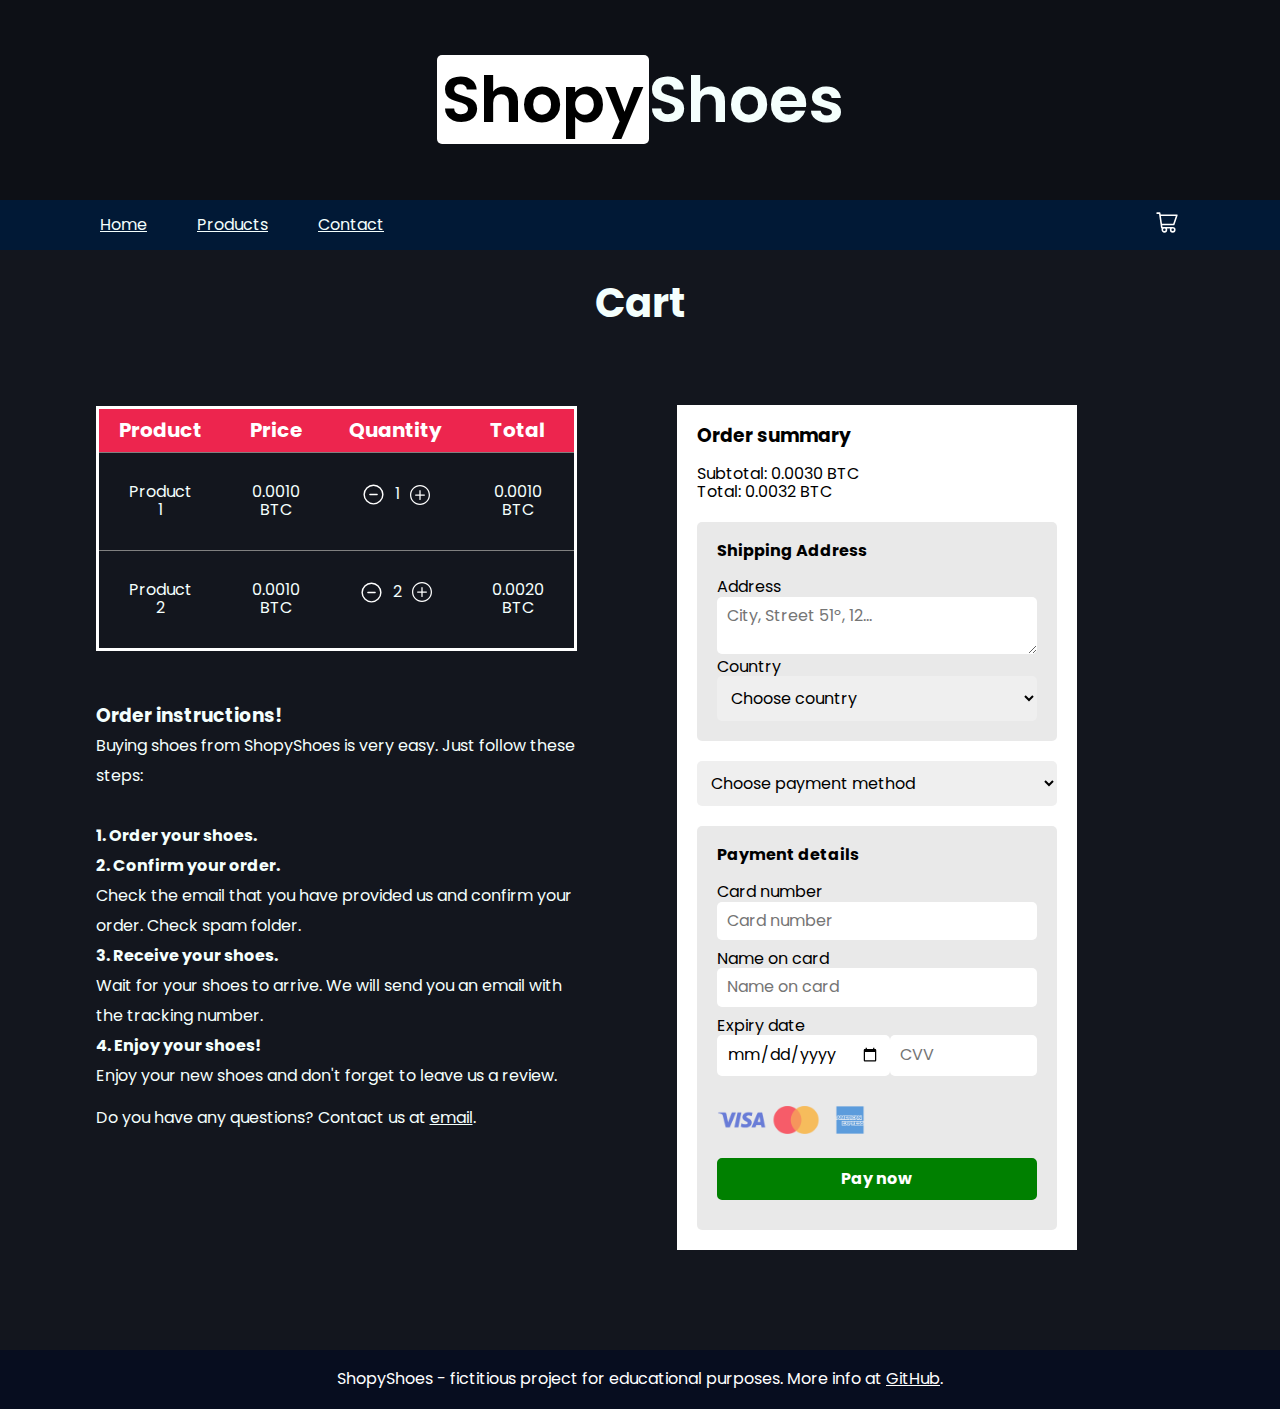
==== cart.html @ 9317fee9 "cart" ====
<!DOCTYPE html>
<html lang="en">

<head>
    <meta charset="UTF-8">
    <meta http-equiv="X-UA-Compatible" content="IE=edge">
    <meta name="viewport" content="width=device-width, initial-scale=1.0">
    <title>Cart | ShopyShoes</title>

    <link rel="preconnect" href="https://fonts.googleapis.com">
    <link rel="preconnect" href="https://fonts.gstatic.com" crossorigin>
    <link
        href="https://fonts.googleapis.com/css2?family=Poppins:ital,wght@0,100;0,200;0,300;0,400;0,500;0,600;0,700;0,800;0,900;1,100;1,200;1,300;1,400;1,500;1,600;1,700;1,800;1,900&display=swap"
        rel="stylesheet">

    <link rel="stylesheet" href="styles/style.css">
    <link rel="stylesheet" href="styles/normalize.css">
</head>

    <body>
        <header>
            <a id="title-header" href="index.html">
                <span id="logo-shopy">Shopy</span>Shoes
            </a>
        </header>

        <ul id="navbar">
            <li><a href="index.html">Home</a></li>
            <li><a href="#">Products</a></li>
            <li><a href="http://github.com/adriib38" target="_blank">Contact</a></li>
            <li class="right"><a href="#"><img src="svg\cart.svg" alt=""></a></li>
        </ul>

        <main>
            <h2 id="title-cart">Cart</h2>
            <div id="cart">
                <!-- In left-->
                <div>
                    <table id="table-cart-items">
                        <tr>
                            <th>Product</th>
                            <th>Price</th>
                            <th>Quantity</th>
                            <th>Total</th>
                        </tr>
                        <tr>
                            <td>Product 1</td>
                            <td>0.0010 BTC</td>
                            <td class="table-cart-items-quantity">
                                <img class="remove-circle" src="svg\remove-circle.svg" title="Remove element" width="23px">
                                1
                                <img class="add-circle" src="svg\plus-circle.svg" title="Add element" width="20px">
                            </td>
                            <td>0.0010 BTC</td>
                        </tr>
                        <tr>
                            <td>Product 2</td>
                            <td>0.0010 BTC</td>
                            <td class="table-cart-items-quantity">
                                <img class="remove-circle" src="svg\remove-circle.svg" title="Remove element" width="23px">
                                2
                                <img class="add-circle" src="svg\plus-circle.svg" title="Add element" width="20px">
                            </td>
                            <td>0.0020 BTC</td>
                        </tr>
                    </table>
                    <div id="order-instructions">
                        <h3>Order instructions!</h3>
                        <p>Buying shoes from ShopyShoes is very easy. Just follow these steps:</p>
                        <br>
                        <section>
                            <article>
                                <h4>1. Order your shoes. </h4>
                            </article>
                            <article>
                                <h4>2. Confirm your order.</h4>
                                <p>Check the email that you have provided us and confirm your order. Check spam folder.</p>
                            </article>
                            <article>
                                <h4>3. Receive your shoes.</h4>
                                <p>Wait for your shoes to arrive. We will send you an email with the tracking number.</p>
                            </article>
                            <article>
                                <h4>4. Enjoy your shoes!</h4>
                                <p>Enjoy your new shoes and don't forget to leave us a review.</p>
                            </article>
                        </section>
                    </div>
                    <br>
                    <p>Do you have any questions? Contact us at <a href="https://github.com/adriib38"
                            target="_blank">email</a>.</p>
                </div>

                <!-- In right -->
                <div id="order-summary">
                    <h3>Order summary</h3>
                    <br>
                    <p>Subtotal: 0.0030 BTC</p>
                    <p>Total: 0.0032 BTC</p>

                    <form>
                        <h4>Shipping Address</h4>
                        <br>
                        <label for="direction">Address</label>
                        <textarea type="text" placeholder="City, Street 51º, 12..." required></textarea>

                        <label for="country">Country</label>
                        <select>
                            <option value="none" selected disabled hidden>Choose country</option>
                            <option value="Spain">Spain</option>
                            <option value="France">France</option>
                            <option value="Portugal">Portugal</option>
                        </select>
                    </form>

                    <select id="select-payment-method">
                        <option value="none" selected disabled hidden>Choose payment method</option>
                        <option value="cc">Credit card</option>
                        <option value="BTC">BTC</option>
                    </select>
                    <form>
                        <h4>Payment details</h4>
                        <br>
                        <label for="card-number">Card number</label>
                        <input type="text" placeholder="Card number" required>

                        <label for="card-name">Name on card</label>
                        <input type="text" placeholder="Name on card" required>

                        <label for="card-expiry">Expiry date</label>

                        <div style="display: flex;">
                            <input type="date" placeholder="Expiry date" required>
                            <input type="password" placeholder="CVV" required>
                        </div>

                        <div id="payments-methods-imgs">
                            <img src="img\logo-visa.png" alt="Visa" title="Visa" width="50px">
                            <img src="img\logo-mastercard.png" alt="Mastercard" title="Mastercard" width="50px">
                            <img src="img\logo-american-express.png" alt="Visa" title="American Express" width="50px">
                        </div>
                        <input type="submit" value="Pay now">
                    </form>
                </div>
            </div>
        </main>

        <footer>
            ShopyShoes - fictitious project for educational purposes. More info at <a href="https://github.com/adriib38"
                target="_blank">GitHub</a>.
        </footer>

    </body>
</html>
---- styles/style.css ----
:root {
    --main-bg-color: #13161E;
    --white: #F4FFFD;
    --black: #20252C;
    --yellow: #F9DC5C;
    --green: #39FF14;
}

* {
    margin: 0;
    padding: 0;
    box-sizing: border-box;
}

html { scroll-behavior: smooth; }

body {
    background: var(--main-bg-color);
    color: var(--white);
    font-family: 'Poppins';
}

#title-header {
    font-size: 4rem!important;
    font-weight: 600;
    text-decoration: none;
    cursor: pointer;
}

#logo-shopy {
    background: white;
    color: black;
    border-radius: 5px;
    padding: 0px 5px;
}

select {
    width: 100%;
    padding: 10px;
    margin-bottom: 10px;
    border: none;
    border-radius: 5px;
}

#navbar {
    padding: 0 100px;
    width: 100%;
    height: 50px;
    display: flex;
    gap: 50px;
    align-items: center;    
    justify-content: center;
    background: #011936;
    color: #0D1016;
}

#navbar .right {
    margin-left: auto;
}

li {
    list-style: none;
    color: var(--main-bg-color);
}

#navbar a {
    color: var(--white);
}

header {
    background: #0D1016;
    width: 100%;
    height: 200px;

    display: flex;
    align-items: center;
    justify-content: center;

    color: var(--white);
}

main {
    margin-top: 20px;
    margin-left: 100px;
    margin-right: 100px;
}

#main-banner {
    width: 100%;
    height: 300px;
    background: #0D1016;
    display: flex;
    flex-direction: column;
    align-items: center;
    justify-content: center;
    gap: 20px;
}

#main-banner p {
    font-family: serif;
    font-size: 60px;
    font-weight: 800;
}

#new-product-banner {
    border: 1px solid #a5a6a8;
    width: 100%;
    height: 300px;
    padding: 100px;
    background-color: #000000;
    background-image: url("data:image/svg+xml,%3Csvg xmlns='http://www.w3.org/2000/svg' width='600' height='600' viewBox='0 0 600 600'%3E%3Cpath fill='%23959595' fill-opacity='0.4' d='M600 325.1v-1.17c-6.5 3.83-13.06 7.64-14.68 8.64-10.6 6.56-18.57 12.56-24.68 19.09-5.58 5.95-12.44 10.06-22.42 14.15-1.45.6-2.96 1.2-4.83 1.9l-4.75 1.82c-9.78 3.75-14.8 6.27-18.98 10.1-4.23 3.88-9.65 6.6-16.77 8.84-1.95.6-3.99 1.17-6.47 1.8l-6.14 1.53c-5.29 1.35-8.3 2.37-10.54 3.78-3.08 1.92-6.63 3.26-12.74 5.03a384.1 384.1 0 0 1-4.82 1.36c-2.04.58-3.6 1.04-5.17 1.52a110.03 110.03 0 0 0-11.2 4.05c-2.7 1.15-5.5 3.93-8.78 8.4a157.68 157.68 0 0 0-6.15 9.2c-5.75 9.07-7.58 11.74-10.24 14.51a50.97 50.97 0 0 1-4.6 4.22c-2.33 1.9-10.39 7.54-11.81 8.74a14.68 14.68 0 0 0-3.67 4.15c-1.24 2.3-1.9 4.57-2.78 8.87-2.17 10.61-3.52 14.81-8.2 22.1-4.07 6.33-6.8 9.88-9.83 12.99-.47.48-.95.96-1.5 1.48l-3.75 3.56c-1.67 1.6-3.18 3.12-4.86 4.9a42.44 42.44 0 0 0-9.89 16.94c-2.5 8.13-2.72 15.47-1.76 27.22.47 5.82.51 6.36.51 8.18 0 10.51.12 17.53.63 25.78.24 4.05.56 7.8.97 11.22h.9c-1.13-9.58-1.5-21.83-1.5-37 0-1.86-.04-2.4-.52-8.26-.94-11.63-.72-18.87 1.73-26.85a41.44 41.44 0 0 1 9.65-16.55c1.67-1.76 3.18-3.27 4.83-4.85.63-.6 3.13-2.96 3.75-3.57a71.6 71.6 0 0 0 1.52-1.5c3.09-3.16 5.86-6.76 9.96-13.15 4.77-7.42 6.15-11.71 8.34-22.44.86-4.21 1.5-6.4 2.68-8.6.68-1.25 1.79-2.48 3.43-3.86 1.38-1.15 9.43-6.8 11.8-8.72 1.71-1.4 3.26-2.81 4.7-4.3 2.72-2.85 4.56-5.54 10.36-14.67a156.9 156.9 0 0 1 6.1-9.15c3.2-4.33 5.9-7.01 8.37-8.07 3.5-1.5 7.06-2.77 11.1-4.02a233.84 233.84 0 0 1 7.6-2.2l2.38-.67c6.19-1.79 9.81-3.16 12.98-5.15 2.14-1.33 5.08-2.33 10.27-3.65l6.14-1.53c2.5-.63 4.55-1.2 6.52-1.82 7.24-2.27 12.79-5.06 17.15-9.05 4.05-3.72 9-6.2 18.66-9.9l4.75-1.82c1.87-.72 3.39-1.31 4.85-1.91 10.1-4.15 17.07-8.32 22.76-14.4 6.05-6.45 13.95-12.4 24.49-18.92 1.56-.96 7.82-4.6 14.15-8.33v-64.58c-4 8.15-8.52 14.85-12.7 17.9-2.51 1.82-5.38 4.02-9.04 6.92a1063.87 1063.87 0 0 0-6.23 4.98l-1.27 1.02a2309.25 2309.25 0 0 1-4.87 3.9c-7.55 6-12.9 10.05-17.61 13.19-3.1 2.06-3.86 2.78-8.06 7.13-5.84 6.07-11.72 8.62-29.15 10.95-11.3 1.5-20.04 4.91-30.75 11.07-1.65.94-7.27 4.27-6.97 4.1-2.7 1.58-4.69 2.69-6.64 3.66-5.63 2.8-10.47 4.17-15.71 4.17-17.13 0-41.44 11.51-51.63 22.83-12.05 13.4-31.42 27.7-45.25 31.16-7.4 1.85-11.85 7.05-14.04 14.69-1.26 4.4-1.58 8.28-1.58 13.82 0 .82.01.98.24 3.63.45 5.18.35 8.72-.77 13.26-1.53 6.2-4.89 12.6-10.59 19.43-13.87 16.65-22.88 46.58-22.88 71.68 0 2.39.02 4.26.06 8.75.12 10.8.1 15.8-.22 21.95-.56 11.18-2.09 20.73-5 29.3h-1.05c2.94-8.56 4.49-18.12 5.05-29.35.31-6.13.34-11.1.22-21.9-.04-4.48-.06-6.36-.06-8.75 0-25.32 9.07-55.47 23.12-72.32 5.6-6.72 8.88-12.99 10.38-19.03 1.09-4.4 1.18-7.85.74-12.93-.23-2.7-.24-2.86-.24-3.72 0-5.62.32-9.57 1.62-14.1 2.28-7.95 6.97-13.44 14.76-15.39 13.6-3.4 32.82-17.59 44.75-30.84C409 360.14 433.58 348.5 451 348.5c5.07 0 9.77-1.33 15.26-4.07 1.93-.96 3.9-2.05 6.58-3.62-.3.18 5.33-3.16 6.98-4.11 10.82-6.21 19.66-9.67 31.11-11.2 17.23-2.3 22.9-4.75 28.57-10.64 4.25-4.41 5.04-5.16 8.22-7.28 4.68-3.11 10.01-7.14 17.55-13.14a1113.33 1113.33 0 0 0 4.86-3.89l1.28-1.02a4668.54 4668.54 0 0 1 6.23-4.98c3.67-2.9 6.55-5.12 9.07-6.95 4.37-3.19 9.16-10.56 13.29-19.4v66.9zm0-116.23c-.62.01-1.27.06-1.95.13-6.13.63-13.83 3.45-21.83 7.45-3.64 1.82-8.46 2.67-14.17 2.71-4.7.04-9.72-.47-14.73-1.33-1.7-.3-3.26-.61-4.67-.93a31.55 31.55 0 0 0-3.55-.57 273.4 273.4 0 0 0-16.66-.88c-10.42-.16-17.2.74-17.97 2.73-.38.97.6 2.55 3.03 4.87 1.01.97 2.22 2.03 4.04 3.55a1746.07 1746.07 0 0 0 4.79 4.02c1.39 1.2 3.1 1.92 5.5 2.5.7.16.86.2 2.64.54 3.53.7 5.03 1.25 6.15 2.63 1.41 1.76 1.4 4.54-.15 8.88-2.44 6.83-5.72 10.05-10.19 10.33-3.63.23-7.6-1.29-14.52-5.06-4.53-2.47-6.82-7.3-8.32-15.26-.17-.87-.32-1.78-.5-2.86l-.43-2.76c-1.05-6.58-1.9-9.2-3.73-10.11-.81-.4-1.59-.74-2.36-1-2.27-.77-4.6-1.02-8.1-.92-2.29.07-14.7 1-13.77.93-20.55 1.37-28.8 5.05-37.09 14.99a133.07 133.07 0 0 0-4.25 5.44l-2.3 3.09-2.51 3.32c-4.1 5.36-7.06 8.48-10.39 11.12-.65.52-1.33 1.04-2.13 1.62l-4.11 2.94a106.8 106.8 0 0 0-5.16 3.99c-4.55 3.74-9.74 8.6-16.25 15.38-8.25 8.58-11.78 13.54-11.7 15.95.07 1.65 1.64 2.11 6.79 2.38 1.61.09 2.15.12 2.98.2 2.95.24 5.09.73 6.81 1.68 7.48 4.15 11.63 7.26 13.95 11.58 3.3 6.15.8 12.88-8.89 20.26-8.28 6.3-11.1 10.37-11.31 14.96-.06 1.17 0 1.93.26 4.43.69 6.47.25 10.65-2.8 17.42a44.23 44.23 0 0 1-4.16 7.53c-2.82 3.97-5.47 5.74-10.6 7.69-.43.16-3.34 1.23-4.27 1.59-1.8.68-3.38 1.36-5.01 2.14-4.18 2-8.4 4.6-13.1 8.24-8.44 6.51-13.23 14.56-15.98 25.06-1.1 4.2-1.55 6.81-2.8 15.21-1.26 8.6-2.17 12.64-4.08 16.55-2.1 4.28-11.93 26.59-12.97 28.88a382.7 382.7 0 0 1-6.37 13.41c-4.07 8.11-7.61 14.07-10.73 17.81-5.38 6.46-8.98 14.37-13.77 28.42a810.14 810.14 0 0 0-1.89 5.6c-1.8 5.35-2.96 8.6-4.26 11.85-6.13 15.32-25.43 26.31-46.46 26.31-11.2 0-20.58-2.74-31.02-8.55-5.6-3.13-4.55-2.42-22.26-14.54-14.33-9.8-17.7-10.73-20.47-6.9-.37.5-1.81 2.74-1.83 2.77a52.24 52.24 0 0 1-4.94 5.9c-.73.79-5.52 5.87-6.97 7.45-2.38 2.6-4.3 4.81-5.98 6.93a45.6 45.6 0 0 0-5.08 7.66c-1.29 2.57-1.9 5.25-2.66 10.6a997.6 997.6 0 0 1-.46 3.18h-1l.47-3.32c.77-5.45 1.4-8.2 2.75-10.9a46.54 46.54 0 0 1 5.2-7.84c1.7-2.14 3.63-4.38 6.03-6.98 1.45-1.59 6.24-6.68 6.96-7.46a51.58 51.58 0 0 0 4.84-5.78s1.47-2.26 1.86-2.8c3.25-4.5 7.08-3.44 21.84 6.67 17.67 12.08 16.62 11.38 22.19 14.48 10.3 5.73 19.5 8.43 30.53 8.43 20.65 0 39.57-10.77 45.54-25.69a219.7 219.7 0 0 0 4.24-11.8 6752.32 6752.32 0 0 0 1.88-5.6c4.83-14.16 8.47-22.14 13.96-28.73 3.05-3.66 6.56-9.57 10.6-17.61 1.97-3.93 4.04-8.31 6.35-13.38 1.03-2.28 10.88-24.61 12.98-28.91 1.85-3.79 2.75-7.76 4-16.25 1.24-8.44 1.7-11.07 2.81-15.32 2.8-10.7 7.71-18.94 16.33-25.6a73.18 73.18 0 0 1 13.29-8.35c1.66-.8 3.27-1.48 5.08-2.18.94-.36 3.86-1.43 4.28-1.59 4.95-1.88 7.44-3.55 10.14-7.33 1.35-1.9 2.68-4.3 4.06-7.37 2.97-6.58 3.39-10.59 2.72-16.9a27.13 27.13 0 0 1-.27-4.58c.22-4.94 3.21-9.24 11.7-15.7 9.33-7.11 11.66-13.34 8.62-19-2.2-4.09-6.25-7.12-13.55-11.17-1.57-.88-3.6-1.33-6.42-1.57-.8-.07-1.34-.1-2.95-.19-5.77-.3-7.63-.85-7.72-3.34-.1-2.81 3.5-7.87 11.97-16.69 6.53-6.8 11.75-11.69 16.33-15.45 1.79-1.47 3.42-2.72 5.2-4.03l4.12-2.94c.79-.58 1.46-1.08 2.1-1.59 3.26-2.6 6.16-5.65 10.21-10.94a383.2 383.2 0 0 0 2.5-3.32l2.31-3.09c1.8-2.39 3.04-4 4.29-5.48 8.47-10.17 16.98-13.96 37.27-15.3-.44.02 12-.9 14.32-.98 3.62-.1 6.05.16 8.46.98.8.27 1.62.62 2.47 1.04 2.27 1.14 3.17 3.87 4.27 10.85l.44 2.76c.17 1.07.33 1.97.5 2.83 1.44 7.69 3.62 12.29 7.8 14.57 6.76 3.68 10.6 5.15 13.99 4.94 4-.25 6.99-3.17 9.3-9.67 1.45-4.04 1.46-6.49.32-7.92-.9-1.12-2.28-1.62-5.57-2.27a55.8 55.8 0 0 1-2.67-.55c-2.54-.6-4.39-1.4-5.93-2.71a252.63 252.63 0 0 0-4.78-4.01 84.35 84.35 0 0 1-4.08-3.6c-2.73-2.6-3.86-4.43-3.28-5.95 1.02-2.64 7.82-3.54 18.93-3.37a230.56 230.56 0 0 1 16.73.88c2.76.39 3.2.49 3.68.6 1.4.3 2.95.62 4.62.91a82.9 82.9 0 0 0 14.56 1.32c5.56-.04 10.24-.86 13.73-2.6 8.1-4.05 15.89-6.9 22.17-7.56.7-.07 1.4-.11 2.05-.13v1zm0-100.94v1.5c-8.62 16.05-17.27 29.55-23.65 35.92-3.19 3.2-7.62 4.9-13.54 5.56-4.45.48-8.28.4-19.18-.2-9.91-.55-15.32-.44-20.52.78a84.05 84.05 0 0 1-15 2.11l-2.25.14c-12.49.75-19.37 1.78-32.72 5.74-4.5 1.33-9.27 2.49-14.3 3.48a246.27 246.27 0 0 1-32.6 3.97c-7.56.45-13.21.57-20.24.57-5.4 0-11.9 1.61-18 5.18-8.3 4.87-15.06 12.87-19.53 24.5a68.57 68.57 0 0 1-4.56 9.8c-3.6 6.2-6.92 8.99-13.38 12.18l-4.03 1.96a64.48 64.48 0 0 0-15.16 10.25c-8.2 7.33-13.72 16.63-22.54 35.6l-2.08 4.49c-7.3 15.7-11.5 23.3-17.35 29.87-7.7 8.66-20.25 14.42-40.31 20.08-4.37 1.23-19.04 5.08-19.24 5.13-6.92 1.87-11.68 3.34-15.63 4.92-10.55 4.22-18.71 10.52-36.38 26.52l-1.7 1.54c-8.58 7.76-13.41 11.9-18.81 15.88-3.95 2.9-8 5.67-12.97 8.91-2.06 1.34-10.3 6.6-12.33 7.94-11.52 7.5-18.53 13.04-24.62 20.08a62.01 62.01 0 0 0-6.44 8.85c-4.13 6.91-6.27 13.15-9.2 25.11l-1.54 6.26c-.6 2.45-1.15 4.54-1.72 6.58-2.97 10.7-6.9 17.36-14.78 26.91L69.6 491a148.51 148.51 0 0 0-4.19 5.3 23.9 23.9 0 0 0-3.44 6.28c-1.16 3.23-1.52 5.9-1.87 11.94-.58 10.05-1.42 15.04-4.63 22.67-1.57 3.72-5.66 14.02-6.41 15.8a73.46 73.46 0 0 1-3.57 7.4c-2.88 5.14-6.71 10.12-13.12 16.95-5.96 6.36-8.87 10.9-10.61 16a56.88 56.88 0 0 0-1.38 4.82l-.46 1.84h-1.03l.52-2.08c.52-2.09.92-3.49 1.4-4.9 1.8-5.25 4.78-9.9 10.84-16.36 6.35-6.78 10.13-11.7 12.97-16.77a72.5 72.5 0 0 0 3.52-7.29c.75-1.76 4.84-12.06 6.4-15.8 3.17-7.5 3.99-12.4 4.56-22.33.35-6.14.72-8.88 1.93-12.23a24.9 24.9 0 0 1 3.58-6.54c1.27-1.7 2.6-3.37 4.22-5.34l4.11-4.95c7.8-9.46 11.66-16 14.59-26.54.56-2.04 1.1-4.12 1.71-6.56l1.53-6.26c2.96-12.04 5.13-18.36 9.32-25.39 1.84-3.08 4-6.05 6.54-8.99 6.17-7.12 13.24-12.7 24.83-20.26 2.05-1.33 10.28-6.6 12.33-7.94 4.96-3.22 9-5.98 12.92-8.87 5.37-3.95 10.19-8.08 18.74-15.82l1.7-1.54c17.76-16.09 25.98-22.43 36.67-26.7 4-1.6 8.8-3.09 15.75-4.96.21-.06 14.87-3.9 19.22-5.13 19.9-5.61 32.32-11.31 39.85-19.78 5.76-6.48 9.93-14.02 17.18-29.64l2.09-4.5c8.87-19.07 14.44-28.46 22.77-35.9a65.48 65.48 0 0 1 15.38-10.4l4.04-1.97c6.3-3.1 9.47-5.77 12.96-11.77a67.6 67.6 0 0 0 4.48-9.67c4.56-11.84 11.47-20.02 19.97-25 6.25-3.66 12.93-5.32 18.5-5.32 7.01 0 12.65-.12 20.17-.57a245.3 245.3 0 0 0 32.47-3.96c5-.98 9.75-2.13 14.22-3.45 13.43-3.98 20.38-5.02 32.94-5.78l2.24-.14c5.76-.37 9.8-.9 14.85-2.09 5.31-1.25 10.79-1.35 22.6-.7 9.04.5 12.84.58 17.21.1 5.71-.62 9.94-2.26 12.95-5.26 6.44-6.45 15.3-20.37 24.35-36.72zm0 450.21c-1.28-4.6-2.2-10.55-3.33-20.25l-.24-2.04-.23-2.03c-1.82-15.7-3.07-21.98-5.55-24.47-2.46-2.46-3.04-5.03-2.52-8.64.1-.6.18-1.1.39-2.15.69-3.54.77-5.04.08-6.84-.91-2.38-3.31-4.41-7.79-6.26-5.08-2.09-6.52-4.84-4.89-8.44.66-1.45 1.79-3.02 3.52-5.01 1.04-1.2 5.48-5.96 5.08-5.53 6.15-6.7 8.98-11.34 8.98-16.48a15.2 15.2 0 0 1 6.5-12.89v1.26a14.17 14.17 0 0 0-5.5 11.63c0 5.47-2.93 10.29-9.24 17.16.38-.42-4.04 4.33-5.07 5.5-1.67 1.93-2.75 3.43-3.36 4.77-1.37 3.04-.23 5.22 4.36 7.1 4.71 1.95 7.32 4.16 8.34 6.83.78 2.04.7 3.67-.03 7.4-.2 1.03-.3 1.51-.38 2.09-.48 3.33.03 5.59 2.23 7.8 2.74 2.74 3.98 8.96 5.84 25.06l.24 2.03.23 2.04c.82 7.01 1.53 12.06 2.34 16.03v4.33zm0-62.16c-1.4-3.13-4.43-9.9-4.95-11.17-1.02-2.53-1.25-3.8-.91-5.18.2-.84 2.05-4.68 2.32-5.33a70.79 70.79 0 0 0 3.54-11.2v3.99a62.82 62.82 0 0 1-2.62 7.6c-.31.75-2.09 4.46-2.27 5.18-.28 1.12-.08 2.22.87 4.57.41 1.02 2.5 5.7 4.02 9.09v2.45zm0-85.09c-1.65 1.66-3.66 2.9-6.4 4.13-.25.1-13.97 5.47-20.4 8.43-9.35 4.32-16.7 5.9-23.03 5.25-5.08-.53-9.02-2.25-14.77-5.92l-3.2-2.07a77.4 77.4 0 0 0-5.44-3.27c-4.05-2.18-3.25-5.8 1.47-10.47 3.71-3.68 9.6-7.93 18.73-13.8l4.46-2.82c17.95-11.33 18.22-11.5 22.27-14.74 11.25-9 19.69-14.02 26.31-15.1v1.02c-6.37 1.1-14.62 6-25.69 14.86-4.1 3.28-4.34 3.44-22.36 14.8a652.4 652.4 0 0 0-4.45 2.83c-9.07 5.83-14.92 10.05-18.57 13.66-4.31 4.28-4.95 7.13-1.7 8.88 1.7.91 3.29 1.88 5.5 3.3l3.2 2.08c5.64 3.59 9.45 5.25 14.34 5.76 6.13.64 13.32-.9 22.52-5.15 6.46-2.98 20.18-8.35 20.4-8.44 3.04-1.37 5.1-2.71 6.81-4.69v1.47zm0-41.37v1c-6.56.26-12.11 3.13-19.71 9.08l-4.63 3.68a51.87 51.87 0 0 1-4.4 3.14c-.82.52-5.51 3.33-6.22 3.76-3.31 2-6.15 3.8-8.87 5.6a112.61 112.61 0 0 0-8.16 5.92c-4.61 3.72-7.4 6.9-7.97 9.35-.63 2.67 1.48 4.53 7.05 5.46 10.7 1.78 20.92-.05 30.45-4.65a61.96 61.96 0 0 0 17.1-12.2 41.8 41.8 0 0 0 5.36-7.42v1.92a38.94 38.94 0 0 1-4.64 6.19 62.95 62.95 0 0 1-17.39 12.41c-9.7 4.68-20.13 6.55-31.05 4.73-6.06-1-8.65-3.29-7.85-6.67.64-2.74 3.53-6.05 8.31-9.9 2.35-1.9 5.1-3.88 8.24-5.97 2.73-1.82 5.58-3.61 8.9-5.62.72-.44 5.4-3.24 6.22-3.75 1.26-.8 2.6-1.76 4.3-3.09.8-.62 3.9-3.1 4.63-3.67 7.77-6.1 13.49-9.04 20.33-9.3zm0-154.6v1c-1.75-.24-4.3.23-7.82 1.55-10.01 3.75-13.8 5.07-19.15 6.76-1.78.56-2.63.83-3.87 1.24-1.48.5-3.16.76-6.74 1.16a1550.34 1550.34 0 0 0-2.64.3c-7.8.94-11.28 2.47-11.28 6.07 0 4.45 2.89 13.18 7.96 25.81a57.34 57.34 0 0 1 2.33 7.6 258.32 258.32 0 0 1 .84 3.46c1.86 7.62 3.17 10.71 5.56 11.67 2.21.88 4.7.6 7.47-.72 3.48-1.69 7.22-4.94 11.2-9.47 1.52-1.7 2.97-3.49 4.59-5.57l3.16-4.1c2.59-3.23 6.07-12.21 8.39-20.23v3.45c-2.29 7.2-5.27 14.5-7.61 17.41-.44.55-2.67 3.46-3.15 4.09-1.63 2.1-3.1 3.9-4.62 5.62-4.08 4.61-7.9 7.94-11.53 9.7-2.99 1.44-5.77 1.75-8.28.74-2.84-1.13-4.2-4.34-6.15-12.35a2097.48 2097.48 0 0 1-.84-3.46c-.8-3.2-1.47-5.45-2.28-7.46-5.14-12.8-8.04-21.55-8.04-26.19 0-4.37 3.84-6.06 12.16-7.07a160.9 160.9 0 0 1 2.65-.3c3.5-.39 5.15-.64 6.53-1.1 1.26-.42 2.1-.7 3.88-1.26 5.34-1.68 9.11-3 19.1-6.74 3.53-1.32 6.22-1.84 8.18-1.61zM0 292c10.13-11.31 18.13-23.2 23.07-35.39 3.3-8.14 6.09-16.12 10.81-30.55l1.59-4.84c6.53-19.94 10.11-29.82 14.77-39.56 6.07-12.72 12.55-21.18 20.27-25.54 6.66-3.76 10.2-7.86 12.22-13.15a46.6 46.6 0 0 0 1.86-6.58c1.23-5.2 2.05-7.59 3.93-10.36 2.45-3.62 6.27-6.53 12.1-8.96 15.78-6.58 16.73-7.04 18.05-9.01.65-.98.83-2.15.74-4.51-.03-.73-.23-3.82-.24-4A93.8 93.8 0 0 1 119 94c0-10.04.18-11.37 2.37-13.15.52-.42 1.13-.8 2.07-1.3.27-.14 2.18-1.12 2.84-1.48a68.4 68.4 0 0 0 9.12-5.87c2.06-1.54 2.64-2.14 8.01-7.93 3.78-4.09 6.21-6.36 8.96-8.12 3.64-2.33 7.2-3.12 10.9-2.11 4.4 1.2 10.81 2 18.78 2.46 6.9.4 12.9.5 21.95.5 4.87 0 8.97.47 15.4 1.57 7.77 1.33 9.3 1.54 12.38 1.54 4.05 0 7.43-.88 10.68-2.95 5.06-3.22 8.11-4.67 11.2-5.2 3.62-.64 4.77-.46 16.55 2.06 17.26 3.7 30.85 1.36 41.06-9.7 5.1-5.53 5.48-8.9 3.48-14.8-.83-2.42-1.03-3.1-1.17-4.3-.29-2.52.5-4.71 2.71-6.93 2.65-2.65 4.72-9.17 6.22-18.29h2.03c-1.56 9.71-3.77 16.65-6.83 19.7-1.79 1.8-2.36 3.39-2.14 5.28.11 1 .3 1.63 1.07 3.9 2.22 6.53 1.76 10.66-3.9 16.8-10.77 11.66-25.07 14.13-42.95 10.3-11.42-2.45-12.55-2.62-15.78-2.06-2.77.48-5.62 1.84-10.47 4.92a20.93 20.93 0 0 1-11.76 3.27c-3.25 0-4.81-.22-12.73-1.57C212.74 59.46 208.73 59 204 59c-9.1 0-15.11-.1-22.07-.5-8.09-.47-14.62-1.29-19.2-2.54-5.62-1.53-10.17 1.38-17.85 9.66-5.5 5.94-6.08 6.53-8.28 8.18a70.38 70.38 0 0 1-9.38 6.03c-.68.37-2.58 1.35-2.84 1.49-.84.44-1.35.76-1.75 1.08C121.16 83.6 121 84.8 121 94c0 1.85.06 3.54.17 5.44 0 .17.2 3.28.24 4.03.1 2.75-.13 4.29-1.08 5.71-1.67 2.5-2.27 2.8-18.95 9.74-5.48 2.29-8.99 4.96-11.2 8.24-1.71 2.51-2.47 4.73-3.64 9.7-.83 3.5-1.21 4.92-1.94 6.83-2.18 5.73-6.05 10.19-13.1 14.18-7.3 4.12-13.55 12.28-19.46 24.66-4.6 9.64-8.17 19.46-14.67 39.32l-1.58 4.84c-4.75 14.47-7.54 22.48-10.86 30.69-5.28 13.01-13.95 25.65-24.93 37.6v-2.97zm0 78v-.5l1-.01c6.32 0 7.47 5.2 4.6 13.36a60.36 60.36 0 0 1-5.6 11.3v-1.92a57.76 57.76 0 0 0 4.65-9.72c2.69-7.6 1.71-12.02-3.65-12.02-.34 0-.67 0-1 .02v-46.59a340.96 340.96 0 0 0 13.71-8.34c13.66-9.46 29.79-37.6 29.79-53.59 0-18.1 21.57-72.64 32.23-79.42 12.71-8.09 32.24-27.96 35.8-37.75 1.93-5.3 5.5-7.27 14.42-9.37 6.15-1.44 8.64-2.42 10.67-4.79 1.5-1.74 2.72-4.79 4.33-10.3.23-.78 1.9-6.68 2.43-8.46 3.62-12.08 7.3-18.49 13.47-20.39 2.5-.76 3.03-.98 9.74-3.7 7.49-3.03 11.97-4.43 17.12-4.92 6.75-.65 13.13.75 19.55 4.67 5.43 3.32 12.19 4.72 20.17 4.56 6.03-.12 12.2-1.07 19.83-2.8 1.82-.4 7.38-1.74 8.26-1.94 2.69-.6 4.34-.89 5.48-.89 4.97 0 8.93-.05 14.2-.27 7.9-.32 15.56-.92 22.75-1.88 8.5-1.14 15.9-2.73 21.88-4.82 18.9-6.62 32.64-18.3 33.67-27.59.29-2.56.4-2.96 2.79-11.11 2.33-7.95 3.21-12.93 2.72-18.23-.2-2.24-.69-4.38-1.48-6.42-1.5-3.92-2.63-9.4-3.43-16.18h.9c.77 6.47 1.89 11.72 3.47 15.82a24.93 24.93 0 0 1 1.54 6.69c.5 5.46-.4 10.54-2.77 18.6-2.36 8.06-2.47 8.47-2.74 10.95-1.09 9.75-15.1 21.68-34.33 28.41-6.06 2.12-13.52 3.72-22.09 4.87-7.22.96-14.92 1.57-22.83 1.89-5.3.21-9.27.27-14.25.27-1.04 0-2.64.27-5.26.87-.87.2-6.43 1.53-8.26 1.94-7.68 1.73-13.92 2.7-20.03 2.82-8.15.17-15.1-1.27-20.71-4.7-6.23-3.81-12.4-5.16-18.93-4.54-5.04.48-9.44 1.86-16.84 4.86-6.75 2.74-7.29 2.95-9.82 3.73-5.73 1.76-9.28 7.96-12.81 19.72-.53 1.77-2.2 7.66-2.43 8.46-1.66 5.65-2.91 8.78-4.53 10.67-2.22 2.58-4.84 3.62-12.01 5.3-7.8 1.83-11.13 3.66-12.9 8.54-3.65 10.04-23.32 30.06-36.2 38.25C65.94 190 44.5 244.2 44.5 262c0 16.34-16.3 44.78-30.22 54.41-2.14 1.48-8.24 5.12-14.28 8.68v-1.16 46.09zm0-173.7v-1.11c7.42-3.82 14.55-10.23 21.84-18.98 3.8-4.56 14.21-18.78 15.79-20.55 1.8-2.04 4.06-3.96 7.42-6.45 1.08-.8 4.92-3.57 5.49-3.99 9.36-6.85 14-11.96 15.98-19.36.8-2.98 1.54-6.78 2.46-12.3.23-1.44 2-12.46 2.56-15.79 2.87-16.77 5.73-26.79 10.07-32.1C92.46 52.43 101.5 38.13 101.5 33c0-2.54.34-3.35 6.05-15.71.68-1.49 1.25-2.74 1.77-3.93 2.5-5.75 3.9-10.04 4.14-13.36h1c-.23 3.48-1.66 7.87-4.23 13.76-.52 1.2-1.09 2.45-1.78 3.95-5.54 12.01-5.95 12.99-5.95 15.29 0 5.47-9.09 19.84-20.11 33.31-4.2 5.12-7.03 15.06-9.86 31.64-.57 3.33-2.33 14.33-2.57 15.78-.92 5.56-1.67 9.38-2.48 12.4-2.05 7.68-6.82 12.93-16.35 19.91l-5.49 3.98c-3.3 2.45-5.51 4.34-7.27 6.31-1.53 1.73-11.94 15.93-15.76 20.53-7.52 9.02-14.88 15.6-22.61 19.46zm0 361.83v-4.33c.48 2.36 1 4.35 1.6 6.15 2 6.03 4.6 8.26 8.19 6.59C28.76 557.69 43.5 542.4 43.5 527c0-16.2 6.37-31.99 17.1-46.3 1.88-2.5 3.66-4.4 5.53-6 .73-.62 1.45-1.18 2.3-1.8l2-1.43c3.68-2.68 5.32-5.28 7.08-12.59.75-3.07 1.38-5.02 4.2-13.26l.63-1.88c3.24-9.58 4.56-14.97 4.17-18.65-.48-4.43-3.8-5.23-11.3-1.64a81.12 81.12 0 0 1-9.15 3.7c-13.89 4.67-26.96 5.8-42.66 5.42l-1.95-.05-1.45-.02a39.8 39.8 0 0 0-15.05 2.96A21.81 21.81 0 0 0 0 438.37v-1.26a23.55 23.55 0 0 1 4.55-2.57 40.77 40.77 0 0 1 16.92-3.02l1.95.05c15.6.38 28.57-.75 42.32-5.37a80.12 80.12 0 0 0 9.04-3.65c8.04-3.84 12.16-2.85 12.72 2.43.42 3.89-.92 9.34-4.21 19.08l-.64 1.88c-2.8 8.2-3.43 10.15-4.16 13.18-1.82 7.52-3.59 10.34-7.47 13.16l-2 1.43c-.84.6-1.54 1.15-2.25 1.75a35.45 35.45 0 0 0-5.37 5.84c-10.61 14.15-16.9 29.74-16.9 45.7 0 15.88-15 31.45-34.29 40.45-4.3 2.01-7.39-.66-9.56-7.18-.23-.68-.44-1.39-.65-2.13zm0-62.16v-2.45l1.46 3.27c2.1 4.8 3.46 10.33 4.26 16.77.66 5.3.84 9.3 1.04 18.5.2 9.32.5 12.75 1.63 15.05 1.28 2.6 3.67 2.35 8.29-1.5 17.14-14.3 21.82-22.9 21.82-38.62 0-7.17 1.1-12.39 3.7-17.68 2.27-4.67 3.65-6.62 13.4-19.62a69.8 69.8 0 0 1 7.6-8.79 44.76 44.76 0 0 1 3.54-3.06c.38-.3.64-.52.89-.74a10.47 10.47 0 0 0 2.63-3.32 35.78 35.78 0 0 0 2.26-5.94l.37-1.2.36-1.15c.29-.91.48-1.55.66-2.16.45-1.53.74-2.68.91-3.66.38-2.2.12-3.49-.85-4.15-2.35-1.61-9.28-.24-23.8 4.94-9.54 3.4-16.12 4.17-27.85 4.26-7.71.06-10.43.4-13.25 2.12-3.48 2.12-5.84 6.4-7.58 14.26-.5 2.2-.99 4.19-1.49 5.98v-3.98l.51-2.22c1.8-8.1 4.28-12.6 8.04-14.9 3.04-1.85 5.86-2.2 13.77-2.26 11.61-.09 18.1-.84 27.51-4.2 14.93-5.32 21.95-6.71 24.7-4.83 1.38.94 1.71 2.6 1.28 5.15a33.69 33.69 0 0 1-.94 3.78l-.66 2.17-.36 1.15-.37 1.2a36.64 36.64 0 0 1-2.33 6.1c-.8 1.53-1.61 2.52-2.86 3.61l-.92.77-1.02.83c-.9.74-1.65 1.4-2.47 2.18a68.84 68.84 0 0 0-7.48 8.66c-9.7 12.93-11.07 14.87-13.31 19.46-2.52 5.15-3.59 10.22-3.59 17.24 0 16.04-4.82 24.91-22.18 39.38-5.04 4.2-8.18 4.55-9.83 1.18-1.22-2.5-1.52-5.94-1.73-15.47-.2-9.16-.38-13.15-1.03-18.4-.79-6.34-2.12-11.8-4.19-16.49L0 495.98zM379.27 0h1.04l1.5 5.26c3.28 11.56 4.89 19.33 5.26 27.8.49 11.01-1.52 21.26-6.63 31.17-7.8 15.13-20.47 26.5-36.22 34.1-12.38 5.96-26.12 9.17-36.22 9.17-6.84 0-17.24 1.38-37.27 4.62l-2.27.37c-24.5 3.99-31.65 5-37.46 5-3.49 0-4.08-.08-19.54-2.8-3.56-.64-6.32-1.1-9-1.5-20.23-2.96-31-1.2-31.96 7.86-.1.85-.18 1.72-.29 2.81l-.27 2.73c-1.1 10.9-2.02 15.73-4.31 19.96-2.9 5.34-7.77 7.95-15.63 7.95-10.2 0-12.92.6-15.5 3.17.52-.51-5.03 5.85-8.16 8.7-2.75 2.5-14.32 12.55-15.77 13.83a341.27 341.27 0 0 0-6.54 5.92c-6.97 6.49-11.81 11.76-14.6 16.15-5.92 9.3-10.48 18.04-11.69 24.08-1.66 8.3 3.67 9.54 19.02 1.21a626.23 626.23 0 0 1 44.54-21.9c3.5-1.56 14.04-6.2 15.68-6.95 5.05-2.25 8.3-3.8 10.78-5.15l1.95-1.07 2.18-1.18c1.76-.94 3.38-1.76 5-2.55 18.1-8.72 34.48-10.46 50.33-1.2 22.89 13.34 38.28 37.02 38.28 56.44 0 19.12-.73 25.13-5.18 33.2a45.32 45.32 0 0 1-4.94 7.12c-6.47 7.77-11.81 16.2-12.76 21.27-1.2 6.34 4.69 7.03 20.17-.05 13.31-6.08 22.4-14.95 28.5-26.32a80.51 80.51 0 0 0 6.1-15.13c.9-2.98 3.17-11.65 3.41-12.48a29.02 29.02 0 0 1 1.75-4.83c7.47-14.93 21.09-30.5 36.25-37.24 7.61-3.38 13-9.65 19.4-20.79.84-1.48 4.26-7.64 5.14-9.17 3.52-6.1 6.22-9.7 9.37-11.98 10.15-7.4 28.7-11.1 50.29-11.1 7.52 0 16.54-1.24 27.51-3.58a420.1 420.1 0 0 0 14.96-3.52c-1.3.33 15.54-3.98 19.42-4.89 14.15-3.33 41.07-5.01 64.11-5.01 17.36 0 27.82-9.23 38.53-38.67 6.62-18.21 6.62-26.37 2.69-34.35l-1.18-2.37A13.36 13.36 0 0 1 587.5 58c0-4.03 0-4.01 2.5-24.56.46-3.73.8-6.74 1.12-9.64.9-8.45 1.38-15.2 1.38-20.8 0-.94-.02-1.94-.04-3h1c.03 1.06.04 2.06.04 3 0 5.65-.48 12.43-1.39 20.9-.3 2.91-.66 5.93-1.11 9.66-2.5 20.45-2.5 20.47-2.5 24.44 0 1.97.45 3.57 1.45 5.68.24.51 1.16 2.35 1.17 2.36 4.06 8.24 4.06 16.68-2.65 35.13-10.84 29.8-21.63 39.33-39.47 39.33-22.96 0-49.83 1.68-63.89 4.99-3.86.9-20.69 5.2-19.4 4.88a421.05 421.05 0 0 1-14.99 3.53c-11.04 2.35-20.11 3.6-27.72 3.6-21.4 0-39.76 3.67-49.7 10.9-3 2.19-5.64 5.7-9.1 11.68-.87 1.52-4.29 7.68-5.14 9.17-6.49 11.3-12 17.71-19.86 21.2-14.9 6.63-28.38 22.03-35.75 36.77a28.17 28.17 0 0 0-1.69 4.67c-.23.8-2.5 9.49-3.4 12.5a81.48 81.48 0 0 1-6.19 15.3c-6.2 11.56-15.44 20.58-28.96 26.76-16.1 7.36-23 6.55-21.58-1.04 1-5.29 6.4-13.83 12.99-21.73a44.33 44.33 0 0 0 4.82-6.96c4.35-7.88 5.06-13.77 5.06-32.72 0-19.04-15.19-42.4-37.72-55.55-15.57-9.08-31.62-7.38-49.45 1.21a132.9 132.9 0 0 0-7.14 3.71l-1.95 1.07a158.83 158.83 0 0 1-10.85 5.19c-1.65.74-12.18 5.38-15.69 6.95a625.25 625.25 0 0 0-44.46 21.86c-15.95 8.66-22.37 7.16-20.48-2.29 1.24-6.2 5.83-15.02 11.82-24.42 2.85-4.48 7.74-9.8 14.77-16.34 1.98-1.85 4.12-3.79 6.56-5.94 1.46-1.29 13.02-11.33 15.75-13.82 3.09-2.8 8.6-9.14 8.14-8.67 2.82-2.82 5.75-3.46 16.2-3.46 7.5 0 12.04-2.43 14.75-7.42 2.2-4.07 3.11-8.84 4.2-19.59l.26-2.73.3-2.81c.56-5.42 4.47-8.5 11.23-9.6 5.44-.88 12.51-.51 21.86.86 2.7.4 5.47.86 9.04 1.49 15.33 2.7 15.96 2.8 19.36 2.8 5.73 0 12.9-1.03 37.3-5l2.27-.36c20.1-3.26 30.52-4.64 37.43-4.64 9.95 0 23.54-3.18 35.78-9.08 15.57-7.5 28.09-18.73 35.78-33.65 5.02-9.75 7-19.82 6.51-30.67-.37-8.37-1.96-16.08-5.23-27.57L379.27 0zm13.68 0h1.02c.78 3.9 1.92 8.7 3.51 14.88 3.63 14.05 3.06 27.03-.75 38.77a61 61 0 0 1-11.35 20.68 138.36 138.36 0 0 1-19.32 18.77c-11.32 9.02-23.36 15.49-35.95 18.39a258.63 258.63 0 0 1-22.57 4.07c-3.17.44-6.36.85-10.3 1.32l-9.39 1.12c-11.53 1.41-17.45 2.55-21.64 4.46-9.28 4.21-28.35 6.04-49.21 6.04-1.37 0-2.8-.12-4.3-.35-2.62-.41-5-1.03-9.14-2.29-7.34-2.21-9.63-2.75-12.63-2.56-3.9.23-6.63 2.29-8.47 6.89-1.86 4.66-2.42 7.53-3.34 14.98-1.1 8.98-2.87 12.12-9.97 14.3a40.12 40.12 0 0 0-6.8 2.66c-.63.33-1.16.64-1.76 1.02l-1.34.86c-1.9 1.14-3.86 1.49-9.25 1.49-3.2 0-8.83-.55-9.51-.39-1.22.28-.75-.14-7.14 6.24-1.5 1.5-3.49 3.18-6.32 5.37-1.52 1.18-7.16 5.43-7.94 6.03-4.96 3.78-8.33 6.6-11.06 9.38-4.88 4.98-6.85 9.15-5.56 12.7 1.34 3.67 4.07 4.42 8.9 2.82a55.72 55.72 0 0 0 7.77-3.48c1.5-.77 7.78-4.13 9.37-4.96a116.8 116.8 0 0 1 12.31-5.68 162.2 162.2 0 0 0 11.04-4.84c2.04-.97 10.74-5.16 13-6.22 4.41-2.1 8.1-3.78 11.65-5.29 17.14-7.3 29.32-9.9 37.67-6.65l5.43 2.1c2.3.88 4.17 1.62 6.02 2.38a150.9 150.9 0 0 1 13.07 6c18.34 9.63 30.35 22.13 34.79 39.87 6.96 27.85 3.6 45.53-8.08 62.4-3.97 5.75-3.52 9.2.06 8.97 4.14-.28 10.21-4.95 15.11-12.52 3.1-4.8 5.1-10.45 8.05-21.53l1.69-6.35c.66-2.47 1.24-4.52 1.83-6.5 4.93-16.56 11-27.28 21.56-34.76 7.15-5.06 23.73-15.5 25.48-16.75 6.74-4.81 10.53-9.44 14.34-18 7.74-17.44 21.09-24.34 44.47-24.34 9.36 0 17.91-1.13 29.53-3.49a624.86 624.86 0 0 0 6.2-1.28c2.4-.5 4.07-.84 5.66-1.13 4.03-.74 7.04-1.1 9.61-1.1 4.44 0 9.39-1 31.39-5.99l2.95-.66c16.34-3.67 25.64-5.35 31.66-5.35 1.54 0 2.4.01 6.4.1 7.8.15 12.27.13 17.33-.2 16.41-1.06 26.73-5.36 29.8-14.56a87.1 87.1 0 0 1 3.55-8.83c-.15.31 2.29-4.96 2.9-6.38 5.38-12.3 5.57-21.92-1.44-39.44a86.4 86.4 0 0 1-5.26-20.72c-1.61-11.98-1.38-23.14.1-40.35l.2-2.12h1l-.2 2.2c-1.48 17.15-1.7 28.24-.11 40.14a85.4 85.4 0 0 0 5.2 20.47c7.1 17.78 6.91 27.67 1.43 40.22-.62 1.43-3.06 6.72-2.91 6.4a86.17 86.17 0 0 0-3.52 8.73c-3.23 9.72-13.9 14.15-30.68 15.24-5.1.33-9.58.35-17.42.2-3.98-.09-4.84-.1-6.37-.1-5.91 0-15.18 1.67-31.44 5.32l-2.95.67c-22.16 5.02-27.05 6.01-31.61 6.01-2.5 0-5.45.36-9.43 1.09-1.58.29-3.25.62-5.64 1.11a4894.21 4894.21 0 0 0-6.2 1.29c-11.68 2.37-20.3 3.51-29.73 3.51-23.02 0-36 6.71-43.53 23.66-3.9 8.8-7.82 13.58-14.7 18.5-1.78 1.27-18.36 11.7-25.48 16.75-10.34 7.32-16.3 17.87-21.19 34.23-.58 1.96-1.15 4-1.82 6.47l-1.69 6.35c-2.98 11.18-5 16.9-8.17 21.81-5.05 7.81-11.37 12.68-15.89 12.98-4.7.31-5.3-4.23-.94-10.53 11.52-16.64 14.82-34.03 7.92-61.6-4.35-17.42-16.16-29.72-34.27-39.22-4-2.1-8.2-4-12.99-5.97-1.84-.75-3.7-1.49-6-2.38l-5.43-2.08c-8.03-3.12-20.02-.58-36.92 6.63-3.52 1.5-7.21 3.19-11.61 5.27l-13 6.22c-4.71 2.22-8.16 3.75-11.11 4.88a115.87 115.87 0 0 0-12.21 5.63c-1.58.83-7.86 4.18-9.37 4.96a56.55 56.55 0 0 1-7.9 3.54c-5.3 1.75-8.62.85-10.17-3.43-1.46-4.02.66-8.5 5.8-13.74 2.75-2.82 6.16-5.66 11.15-9.48.79-.6 6.43-4.85 7.94-6.02a66.96 66.96 0 0 0 6.23-5.28c6.74-6.74 6.1-6.16 7.61-6.51.87-.2 6.69.36 9.74.36 5.22 0 7.03-.32 8.74-1.35l1.31-.84c.62-.4 1.18-.72 1.84-1.07a41.07 41.07 0 0 1 6.96-2.72c6.64-2.04 8.22-4.84 9.28-13.47.93-7.53 1.5-10.47 3.4-15.24 1.99-4.95 5.04-7.26 9.34-7.51 3.17-.2 5.5.35 12.97 2.6a63.54 63.54 0 0 0 9.02 2.26c1.45.22 2.83.34 4.14.34 20.71 0 39.7-1.82 48.8-5.96 4.32-1.96 10.29-3.1 21.93-4.53l9.4-1.12c3.92-.48 7.11-.88 10.27-1.32 8.16-1.14 15.4-2.43 22.49-4.06 12.42-2.86 24.33-9.26 35.55-18.2a137.4 137.4 0 0 0 19.18-18.64 60.02 60.02 0 0 0 11.15-20.32c3.76-11.57 4.32-24.36.75-38.23A284.86 284.86 0 0 1 392.95 0zM506.7 0h1.26c-.5.66-.9 1.18-1.17 1.51-3.95 4.96-6.9 7.92-9.82 9.57A10.02 10.02 0 0 1 492 12.5c-2.38 0-4.24.67-6.71 2.21l-2.65 1.71c-4.38 2.8-8.01 4.08-13.64 4.08-5.6 0-9.99-1.26-16.08-4.05a202.63 202.63 0 0 1-2.3-1.06l-2.18-.98c-1.6-.7-2.92-1.17-4.17-1.48a13.42 13.42 0 0 0-3.27-.43c-2.3 0-4.3-.68-11-3.37l-1.56-.62c-5-1.97-8.1-2.82-10.52-2.66-2.93.2-4.42 2.03-4.42 6.15 0 20.76-5.21 50.42-12.15 57.35-7.58 7.59-26.55 23.7-34.06 29.06-13.16 9.4-31.17 20.2-44.11 25.06a106.87 106.87 0 0 1-13.32 4.03c-3.28.78-6.6 1.43-11.25 2.24-.53.1-8.8 1.5-11.5 1.99-4.86.87-9.3 1.74-14 2.76-20.62 4.48-25.07 5.01-38.11 5.01-2.49 0-2.9-.07-14.05-2-2.42-.42-4.31-.73-6.15-1-8.11-1.19-13.83-1.36-17.64-.2-4.54 1.4-5.93 4.65-3.7 10.52 2.02 5.28 4.84 8.61 8.84 10.74 3.26 1.74 6.75 2.6 13.82 3.71 9.42 1.48 10.94 1.75 15.5 2.92a78.2 78.2 0 0 1 18.62 7.37c8.3 4.58 14.58 11.5 19.98 20.89 2.73 4.73 9.46 19.33 10.54 21.19 3.4 5.85 6.26 6.63 10.89 2 4.95-4.94 10.35-8.37 21.13-14.06.47-.25 2.06-1.1 2.12-1.12 7.98-4.21 11.92-6.51 15.87-9.54 5.11-3.9 8.66-8.1 10.77-13.11 8.52-20.24 20.75-33.31 32.46-33.31l5.5.03c10.53.08 17.35.02 24.9-.31 13.66-.62 23.78-2.09 29.39-4.67 5.85-2.7 13.42-5.49 24.18-9.02 3.46-1.14 6.29-2.05 12.7-4.1 7.7-2.45 11.08-3.54 15.17-4.9a1059.43 1059.43 0 0 1 11.33-3.72c3.67-1.2 5.96-2 8.03-2.78a59.88 59.88 0 0 0 6.66-2.94c1.87-.98 3.76-2.1 5.86-3.5 3.48-2.33 6.15-3.13 12.04-4.13l1.15-.2c5.71-1.01 9-2.3 12.76-5.63 7.82-6.96 8.58-23.18 3.84-44.52-1.7-7.67-2.1-19.28-1.57-35.47A837.22 837.22 0 0 1 546.76 0h1l-.15 3.06c-.32 6.42-.53 11.02-.68 15.62-.51 16.1-.12 27.65 1.56 35.21 4.82 21.68 4.04 38.2-4.16 45.48-3.91 3.48-7.37 4.84-13.24 5.87l-1.16.2c-5.76.99-8.32 1.75-11.65 3.98a63.73 63.73 0 0 1-5.96 3.56 60.86 60.86 0 0 1-6.77 2.99c-2.09.79-4.39 1.58-8.07 2.79a5398.31 5398.31 0 0 1-11.32 3.71c-4.1 1.37-7.48 2.46-15.18 4.92-6.42 2.04-9.24 2.95-12.7 4.08-10.73 3.53-18.27 6.3-24.07 8.98-5.76 2.66-15.97 4.14-29.77 4.77-7.56.33-14.4.39-24.95.31l-5.49-.03c-11.19 0-23.16 12.79-31.54 32.7-2.19 5.19-5.84 9.52-11.08 13.52-4.02 3.07-7.99 5.39-16.01 9.62l-2.12 1.12c-10.7 5.65-16.04 9.04-20.9 13.9-5.14 5.14-8.75 4.15-12.45-2.22-1.12-1.92-7.85-16.5-10.54-21.2-5.33-9.24-11.48-16.02-19.6-20.5a77.2 77.2 0 0 0-18.4-7.28c-4.5-1.17-6.02-1.43-15.4-2.9-7.17-1.12-10.74-2-14.13-3.81-4.22-2.25-7.2-5.77-9.3-11.27-2.43-6.39-.78-10.26 4.34-11.83 4-1.22 9.82-1.05 18.08.17 1.84.27 3.74.58 6.17 1 11.02 1.9 11.48 1.98 13.88 1.98 12.96 0 17.35-.52 37.9-4.99 4.71-1.02 9.16-1.9 14.03-2.77 2.71-.48 10.98-1.9 11.5-1.98 4.64-.81 7.95-1.46 11.2-2.23 4.55-1.07 8.76-2.34 13.2-4 12.83-4.81 30.79-15.59 43.88-24.94 7.47-5.33 26.4-21.4 33.94-28.94C407.3 61.98 412.5 32.49 412.5 12c0-4.61 1.86-6.9 5.35-7.15 2.63-.18 5.8.7 10.96 2.73l1.56.62c6.53 2.62 8.53 3.3 10.63 3.3 1.14 0 2.3.16 3.5.46 1.32.33 2.68.82 4.34 1.53a90.97 90.97 0 0 1 3.34 1.52l1.15.54c5.98 2.73 10.23 3.95 15.67 3.95 5.41 0 8.87-1.21 13.1-3.92.2-.13 2.1-1.38 2.66-1.72 2.62-1.63 4.64-2.36 7.24-2.36 1.47 0 2.94-.43 4.47-1.3 2.78-1.56 5.67-4.45 9.54-9.31l.7-.89zM324.54 600h-2.03c.49-2.96.91-6.2 1.28-9.66.44-4.1.76-8.25.98-12.21.08-1.39.14-2.65-.35-7.29-.47-1.94-.93-4.14-1.36-6.54-2.01-11.26-2.66-22.9-1.14-33.78a60.76 60.76 0 0 1 5.18-17.95 70.78 70.78 0 0 1 12.6-18.22c3.38-3.6 5.53-5.5 11.83-10.79 4.5-3.78 6.35-5.56 7.52-7.5.64-1.07.95-2.06.95-3.06 0-1.75 0-1.74-.75-9.23-.36-3.7-.57-6.3-.68-8.96-.5-12.1 1.62-19.6 8.11-21.76 15.9-5.3 25.89-12.1 33.45-25.54C409.6 390.65 425.85 376 436 376c12.36 0 20-1.96 29.41-8.8 6.76-4.92 9.5-6.6 12.47-7.46 2.22-.64 3.8-.74 9.12-.74 1.86 0 3.53-.83 5.57-2.62 1.08-.96 5.11-5.12 5.6-5.6 6.04-5.85 11.98-8.78 20.83-8.78 2.45 0 4.54.04 7.32.12 7.51.23 8.87.17 11.27-.7 3.03-1.1 5.53-3.03 14.75-11.17 8-7.06 10.72-8.92 22.87-16.47 1.44-.9 2.59-1.63 3.69-2.37a69.45 69.45 0 0 0 9.46-7.5c4.12-3.88 8.02-7.85 11.64-11.9v2.98a201.58 201.58 0 0 1-10.27 10.38c-3.18 3-6.2 5.35-9.72 7.7-1.12.76-2.28 1.5-3.75 2.4-12.05 7.5-14.71 9.32-22.6 16.28-9.46 8.35-12.01 10.32-15.39 11.55-2.74 1-4.19 1.06-12.01.82-2.76-.08-4.83-.12-7.26-.12-8.27 0-13.75 2.7-19.43 8.22-.44.43-4.52 4.64-5.68 5.66-2.37 2.09-4.46 3.12-6.89 3.12-5.1 0-6.6.1-8.56.66-2.67.78-5.29 2.37-11.85 7.15-9.8 7.13-17.85 9.19-30.59 9.19-9.22 0-24.96 14.2-34.13 30.49-7.84 13.94-18.24 21.02-34.55 26.46-5.31 1.77-7.21 8.51-6.75 19.78.1 2.6.31 5.19.68 8.84.75 7.62.75 7.58.75 9.43 0 1.38-.42 2.73-1.24 4.09-1.33 2.2-3.26 4.07-7.94 8-6.25 5.24-8.36 7.12-11.67 10.63a68.8 68.8 0 0 0-12.25 17.71 58.8 58.8 0 0 0-5 17.36c-1.49 10.66-.85 22.09 1.13 33.15.43 2.37.88 4.53 1.33 6.44.16.66.3 1.25.6 4.06a249.3 249.3 0 0 1-1.17 16.12c-.37 3.37-.78 6.53-1.25 9.44zm-13.4 0h-1.05l.12-.28c3.07-7.16 4.29-11.83 4.29-18.72 0-3.57-.07-4.93-.76-15.65-.77-12.04-1-19.64-.55-28.3.58-11.5 2.4-22.1 5.81-32.16 1.3-3.8 2.8-7.5 4.55-11.1 3.46-7.14 6.83-12.39 10.42-16.6a59.02 59.02 0 0 1 4.35-4.56c.43-.4 3-2.8 3.67-3.45 5.72-5.6 7.51-11.52 7.51-29.18 0-18.84 2.9-23.77 15.82-28.24 1.09-.37 1.92-.67 2.77-.98a51.3 51.3 0 0 0 6.1-2.7c4.95-2.6 9.64-6.22 14.44-11.42 25.5-27.63 37.15-35.16 56.37-35.16 8.28 0 14.54-1.95 22-6.3 1.78-1.03 13.82-8.82 18.16-11.27 2.83-1.59 5.66-3.03 8.63-4.39 7.92-3.6 13.97-4.45 26.6-4.8 7.53-.2 10.7-.49 14.26-1.58 4.55-1.4 8.06-4 10.93-8.43 2.2-3.41 6.85-7.08 14.66-12.06 1.61-1.03 3.27-2.05 5.65-3.5 9.53-5.85 11.56-7.13 14.81-9.57 5.34-4 9.3-8.37 13.68-14.77a204.2 204.2 0 0 0 5.62-8.75v1.9c-1.97 3.17-3.4 5.38-4.8 7.42-4.42 6.48-8.46 10.92-13.9 15-3.29 2.46-5.32 3.75-14.89 9.61a375.06 375.06 0 0 0-5.63 3.5c-7.7 4.9-12.26 8.52-14.36 11.76-3 4.63-6.7 7.39-11.48 8.85-3.68 1.12-6.9 1.42-14.53 1.63-12.5.34-18.44 1.18-26.2 4.7a111.08 111.08 0 0 0-8.56 4.35c-4.3 2.43-16.34 10.22-18.15 11.27-7.6 4.43-14.03 6.43-22.5 6.43-18.87 0-30.3 7.4-55.63 34.84-4.88 5.28-9.67 8.97-14.7 11.62-2 1.05-4 1.92-6.23 2.75-.86.32-1.7.62-5.37 1.87-5.08 1.76-7.44 3.25-9.28 6.37-2.23 3.78-3.29 9.94-3.29 20.05 0 17.9-1.87 24.07-7.8 29.89-.69.67-3.27 3.06-3.69 3.46a58.04 58.04 0 0 0-4.28 4.49c-3.53 4.14-6.86 9.32-10.28 16.38a95.19 95.19 0 0 0-4.5 10.99c-3.38 9.97-5.18 20.48-5.76 31.9-.44 8.6-.22 16.17.55 28.17.69 10.76.76 12.12.76 15.72 0 6.35-1.02 10.87-4.35 19zm25.08 0h-1c-.04-4.73.06-9.39.28-15.02.26-6.41-.4-11.79-2.53-24.37l-.31-1.86c-2.12-12.55-2.76-19.35-1.97-26.47 1.03-9.25 4.75-16.68 12-22.67 22.04-18.2 29.81-30.18 29.81-44.61 0-2.6-.3-4.81-.98-8.17-.97-4.79-1.1-5.68-.97-7.57.2-2.56 1.27-4.7 3.56-6.72 2.67-2.35 7.05-4.6 13.72-7.01 9.72-3.5 15.52-9.18 24.3-21.57l1.78-2.5c4.48-6.33 7.1-9.63 10.43-12.78 4.31-4.07 8.98-6.77 14.54-8.17 13.3-3.32 20.37-5.47 25.34-7.64a49.5 49.5 0 0 0 5.28-2.7c1.1-.65 1.75-1.04 4.24-2.6 2.7-1.68 5.22-2.08 11.38-2.28 5.44-.18 7.9-.43 10.97-1.41a21.47 21.47 0 0 0 9.54-6.22c4.87-5.3 10.03-7.61 17.79-8.9 1.07-.18 1.88-.3 3.86-.58 6.9-.97 9.94-1.69 13.48-3.62 4.5-2.45 6.79-4.44 23.46-19.68l3.14-2.85c9.65-8.71 16.12-13.83 21.42-16.48 4.25-2.12 7.6-4.69 11.22-8.6v1.45c-3.42 3.57-6.69 6-10.78 8.05-5.18 2.59-11.61 7.67-21.2 16.32l-3.12 2.85c-16.8 15.35-19.05 17.3-23.66 19.82-3.68 2-6.8 2.75-13.82 3.73-1.97.28-2.78.4-3.84.57-7.56 1.26-12.52 3.48-17.21 8.6a22.47 22.47 0 0 1-9.97 6.5c-3.2 1-5.72 1.27-11.25 1.45-5.98.2-8.39.57-10.89 2.13a144 144 0 0 1-4.25 2.61 50.48 50.48 0 0 1-5.39 2.75c-5.04 2.2-12.15 4.37-25.5 7.7-9.74 2.44-15.26 7.65-24.4 20.56l-1.77 2.5c-8.9 12.54-14.82 18.34-24.78 21.93-6.57 2.36-10.85 4.57-13.4 6.82-2.1 1.86-3.05 3.74-3.22 6.04-.13 1.76 0 2.63.95 7.3.7 3.42 1 5.7 1 8.37 0 14.79-7.93 27-30.18 45.39-7.03 5.8-10.64 13-11.64 22-.78 7-.14 13.73 1.96 26.2l.32 1.85c2.15 12.65 2.8 18.07 2.54 24.58-.22 5.57-.32 10.2-.28 14.98zM95.9 600h-2.04c.68-3.82 1.14-8.8 1.61-15.98.2-3.11.27-4.06.39-5.6 1.3-17.54 4.04-27.14 11.5-33.2 4.65-3.77 7.22-8.92 8.67-16 .51-2.52.7-3.87 1.33-9.17.66-5.5 1.16-8.06 2.24-10.36 1.45-3.09 3.82-4.69 7.39-4.69 14.28 0 38.48 9.12 53.6 20.2 8.66 6.35 21.26 13.32 31.74 17.11 13.03 4.71 21.89 4.41 24.75-1.73 1.7-3.64 1.92-4.11 2.65-5.77 2.93-6.67 4.69-12.2 5.25-17.5.23-2.17.24-4.23.02-6.2-.32-2.75-1.42-4.55-4.08-7.35l-1.32-1.37a30.59 30.59 0 0 1-2.41-2.79 30.37 30.37 0 0 1-2.5-4.07l-1.13-2.14c-1.62-3.1-2.68-4.6-4.12-5.56-5.26-3.5-14.8-5.5-28.55-6.83a272.42 272.42 0 0 0-9.04-.71l-2.18-.17c-9.57-.73-15.12-1.56-19.06-3.2C156.57 471.07 136 450.5 136 440c0-5.34 1.74-9.53 5.47-14.13 1.98-2.44 11.12-11.71 12.79-13.54 4.52-4.97 10.16-9.54 17.68-14.66 2.8-1.9 14.78-9.6 17.49-11.49a50.54 50.54 0 0 0 6.34-5.43c1.53-1.5 6.96-7.13 7.12-7.3 7.18-7.3 12.7-11.56 19.74-14.38 3.36-1.34 8.13-2.79 17.45-5.38a9577.18 9577.18 0 0 1 11.78-3.28 602.6 602.6 0 0 0 12.67-3.7c20.4-6.24 34-12.08 40.79-18.44 8.74-8.2 11.78-13.84 15.73-26.02 2.02-6.22 3.09-9.04 5.07-12.72 9.54-17.71 28.71-39.37 43.5-45.45C383.77 238.25 389 232.34 389 226c0-2.89 2.73-8.4 6.83-13.73 4.76-6.2 10.65-11.36 16.75-14.18 12.5-5.77 33.5-10.09 47.42-10.09 5.32 0 9.83-1.5 16.42-4.89 9.2-4.71 10.1-5.11 13.58-5.11 10.42 0 32.06-2.55 45.76-5.97l3.88-.98 3.47-.89c2.6-.66 4.33-1.08 5.93-1.43 3.9-.86 6.76-1.23 9.58-1.17 2.74.06 5.47.52 8.67 1.48 4.56 1.37 13.71-.9 22.87-5.68a68.07 68.07 0 0 0 9.84-6.2v2.4c-11.09 8.14-25.76 13.66-33.29 11.4a29.72 29.72 0 0 0-8.13-1.4c-2.63-.05-5.36.3-9.11 1.12a238 238 0 0 0-9.33 2.3l-3.9.99C522.38 177.43 500.58 180 490 180c-2.99 0-3.91.4-12.67 4.89-6.85 3.51-11.61 5.11-17.33 5.11-13.65 0-34.35 4.26-46.58 9.9-5.78 2.67-11.42 7.62-16 13.58-3.85 5.02-6.42 10.2-6.42 12.52 0 7.27-5.8 13.82-20.62 19.92-14.27 5.88-33.16 27.21-42.5 44.55-1.9 3.55-2.95 6.28-4.93 12.4-4.05 12.47-7.23 18.39-16.27 26.86-7.08 6.64-20.87 12.57-41.57 18.89a604.52 604.52 0 0 1-12.7 3.71 1495.1 1495.1 0 0 1-11.8 3.28c-9.24 2.58-13.97 4.01-17.24 5.32-6.73 2.69-12.05 6.8-19.05 13.92-.15.15-5.6 5.8-7.15 7.32a52.4 52.4 0 0 1-6.6 5.65c-2.74 1.92-14.75 9.63-17.5 11.5-7.4 5.04-12.94 9.52-17.33 14.35-1.72 1.9-10.8 11.11-12.71 13.46-3.47 4.26-5.03 8.03-5.03 12.87 0 9.5 20 29.5 33.38 35.08 3.67 1.53 9.1 2.34 18.45 3.05a586.23 586.23 0 0 0 4.34.32c3.24.23 5.07.37 6.93.55 14.08 1.37 23.82 3.4 29.45 7.17 1.82 1.2 3.02 2.91 4.8 6.29l1.11 2.13a28.55 28.55 0 0 0 2.34 3.81c.62.83 1.3 1.6 2.26 2.61.23.24 1.1 1.16 1.32 1.37 2.93 3.09 4.24 5.23 4.61 8.5.24 2.12.23 4.33-.01 6.64-.59 5.55-2.4 11.25-5.41 18.1-.74 1.67-.96 2.15-2.66 5.8-3.49 7.47-13.33 7.8-27.25 2.77-10.67-3.86-23.43-10.92-32.25-17.38C164.62 515.96 140.82 507 127 507c-5 0-6.4 3.02-7.64 13.29a99.03 99.03 0 0 1-1.36 9.33c-1.53 7.5-4.3 13.04-9.37 17.16-6.87 5.58-9.5 14.78-10.77 31.8-.11 1.52-.18 2.47-.38 5.57-.46 7.01-.91 11.99-1.57 15.85zm8.05 0h-1.02c.29-1.41.58-2.94.9-4.59l1.05-5.62c2.5-13.3 4.2-19.92 6.68-24.05 1.7-2.84 3.68-5.5 8.05-11.03 8.21-10.36 10.88-14.55 10.88-18.71l-.02-1.69c-.02-1.78-.02-2.7.02-3.77.21-5.05 1.47-8.2 4.64-9.4 3.92-1.5 10.39.44 20.12 6.43 9.56 5.88 17.53 10.7 25.91 15.66 1.31.78 14.27 8.41 17.67 10.45a714.21 714.21 0 0 1 6.42 3.9c13.82 8.5 38.94 5.05 46.3-7.83 3.6-6.28 4.54-8.52 7.78-17.32a82.3 82.3 0 0 1 1.18-3.07 42.27 42.27 0 0 1 4.06-7.64c9.33-13.98 14.92-26.1 14.92-36.72 0-3.66.75-6.62 3.36-14.85.52-1.64.83-2.66 1.15-3.73 3.64-12.23 3.04-19.12-4.29-24a23.1 23.1 0 0 0-9.98-3.78c-7.2-.93-14.49 1.17-23.91 5.88-1.55.78-6.64 3.44-7.6 3.93a62.6 62.6 0 0 0-4.14 2.3l-4.4 2.66c-11.62 6.92-20.4 9.18-32.81 6.08-3.32-.84-6.24-1.4-13.1-2.64-13.25-2.39-18.7-3.75-23.33-6.46-6.23-3.67-7.46-9.02-2.88-16.65A93.1 93.1 0 0 1 172 415.42a157 157 0 0 1 8.32-7.66c-.07.05 6.16-5.3 7.82-6.77a85.12 85.12 0 0 0 6.5-6.33c7.7-8.46 12.78-13.36 20.08-18.57 9.94-7.1 21.4-12.36 35.18-15.58 37.03-8.64 51-12.7 58.83-17.93 8.6-5.73 21.3-24.77 36.84-54.81 5.22-10.1 12.27-18.4 21.13-25.71 5.13-4.24 9.56-7.25 17.55-12.23 7.42-4.62 9.62-6.14 11.38-8.16a21.15 21.15 0 0 0 2.95-4.87c.61-1.3 2.87-6.47 3-6.77 1.36-3 2.56-5.4 3.95-7.73 6.53-10.97 16.03-18 31.4-20.8 12.73-2.3 19.85-2.7 29.68-2.3 3.25.13 4.13.16 5.6.14 5.15-.07 9.71-1.04 16.61-3.8 20.74-8.3 38.75-12.04 59.19-12.04 3.05 0 6.03.15 10.48.48l2.09.16c12.45.96 18.08.96 25.34-.63a49.65 49.65 0 0 0 14.09-5.45v1.15a50.52 50.52 0 0 1-13.88 5.28c-7.38 1.61-13.08 1.61-25.63.65l-2.08-.16c-4.43-.33-7.39-.48-10.41-.48-20.3 0-38.2 3.72-58.81 11.96-7.01 2.8-11.7 3.8-16.97 3.88-1.5.02-2.39-.01-5.66-.14-9.76-.4-16.8-.01-29.47 2.3-15.06 2.73-24.32 9.58-30.71 20.31a72.8 72.8 0 0 0-3.9 7.63c-.12.28-2.39 5.47-3.01 6.79a22 22 0 0 1-3.1 5.1c-1.86 2.13-4.07 3.66-11.6 8.35-7.95 4.96-12.35 7.95-17.44 12.15-8.76 7.23-15.73 15.43-20.89 25.4-15.61 30.2-28.36 49.32-37.16 55.19-7.98 5.32-21.97 9.39-59.17 18.07-13.65 3.18-24.98 8.39-34.82 15.42-7.22 5.16-12.27 10.01-19.92 18.43a86.07 86.07 0 0 1-6.57 6.4c-1.67 1.48-7.91 6.83-7.84 6.77-3.27 2.84-5.8 5.16-8.26 7.62a92.1 92.1 0 0 0-14.27 18.13c-4.3 7.16-3.22 11.89 2.53 15.26 4.47 2.63 9.88 3.99 23.24 6.39a185.7 185.7 0 0 1 12.92 2.6c12.11 3.03 20.64.84 32.06-5.96l4.4-2.65c1.66-1 2.96-1.73 4.2-2.35.95-.48 6.04-3.14 7.6-3.92 9.59-4.8 17.04-6.94 24.49-5.98a24.1 24.1 0 0 1 10.4 3.93c7.82 5.21 8.45 12.52 4.7 25.13-.32 1.07-.64 2.1-1.16 3.74-2.57 8.12-3.31 11.04-3.31 14.55 0 10.88-5.66 23.14-15.08 37.28a41.28 41.28 0 0 0-3.97 7.46c-.37.9-.73 1.82-1.18 3.04-3.25 8.85-4.21 11.13-7.84 17.47-7.67 13.42-33.43 16.95-47.7 8.18a578.4 578.4 0 0 0-6.4-3.89c-3.4-2.04-16.36-9.67-17.67-10.45-8.38-4.97-16.36-9.78-25.92-15.66-9.5-5.85-15.7-7.7-19.24-6.36-2.68 1.02-3.8 3.82-4 8.51a61.12 61.12 0 0 0-.02 3.72l.02 1.7c0 4.5-2.69 8.73-11.52 19.87-3.92 4.95-5.87 7.59-7.55 10.39-2.39 3.97-4.08 10.56-6.56 23.72l-1.05 5.62-.86 4.4zm10.5 0h-1c.03-.34.04-.68.04-1 0-12.39 8.48-33.57 19.16-43.37a26.18 26.18 0 0 0 3.67-4.17 35.8 35.8 0 0 0 2.88-4.9c.36-.72 1.75-3.66 2.1-4.36 3.22-6.29 6.84-6.54 16.97.39 1.34.9 6.07 4.16 6.4 4.38 2.62 1.8 4.67 3.2 6.7 4.56 5.03 3.39 9.37 6.2 13.51 8.7 14.33 8.67 25.49 13.27 34.11 13.27 16.86 0 32.71-5.95 39.6-14.8 1.59-2.04 3.2-5.17 5.06-9.63.8-1.92 1.64-4.06 2.67-6.8l2.74-7.33c4.66-12.44 7.76-19.06 11.56-23.27 7.9-8.79 14.87-36 14.87-52.67 0-1.9.17-3.11 1.02-8.27.37-2.2.58-3.6.74-5.07.63-5.51.21-9.46-1.68-12.39-4.6-7.1-19.7-9.23-38.46-4.78a100.57 100.57 0 0 0-18.94 6.3c-5.17 2.37-17.11 9.74-16.5 9.4-6.72 3.64-12.97 4.15-24.8 1.3-29.55-7.14-30.43-8.62-15.26-26.81 17.44-20.93 47.12-46.18 56.38-46.18 9.92 0 53.84-11.98 65.78-17.95 9.46-4.73 24.32-21.18 36.82-37.85.71-.95 13.5-21.6 19.2-29.6 9.35-13.13 18.22-22.55 26.95-27.53 7.29-4.17 13.16-10.28 18.8-18.73 1.93-2.9 10.52-17.65 12.73-20.41 1.54-1.93 3-3.21 4.52-3.89 14.07-6.25 24.22-9.04 39.2-9.04h29c4.05 0 7.36-.4 22.93-2.5l4.3-.57c9.92-1.3 16.57-1.93 21.77-1.93 1.66 0 2.95.01 6.03.04 18.61.19 28.55-.48 44.86-4.03 3.1-.67 6.13-1.78 9.11-3.31v1.12a37.96 37.96 0 0 1-8.9 3.17c-16.4 3.56-26.4 4.24-45.08 4.05-3.08-.03-4.36-.04-6.02-.04-5.15 0-11.76.63-21.64 1.92l-4.3.58c-15.64 2.11-18.94 2.5-23.06 2.5h-29c-14.81 0-24.84 2.75-38.8 8.96-1.34.6-2.69 1.78-4.14 3.6-2.16 2.68-10.72 17.39-12.68 20.33-5.72 8.57-11.7 14.8-19.13 19.04-8.57 4.9-17.36 14.23-26.63 27.24-5.68 7.97-18.47 28.64-19.22 29.63-12.6 16.8-27.52 33.32-37.18 38.15-12.06 6.03-56.14 18.05-66.22 18.05-8.82 0-38.39 25.15-55.62 45.82-14.6 17.52-14.19 18.21 14.74 25.2 11.6 2.8 17.6 2.3 24.09-1.2-.67.35 11.31-7.03 16.56-9.44 5.41-2.48 11.6-4.59 19.11-6.37 19.13-4.53 34.65-2.35 39.54 5.22 2.05 3.17 2.48 7.32 1.84 13.04a96.34 96.34 0 0 1-.75 5.13c-.84 5.08-1.01 6.29-1.01 8.1 0 16.9-7.03 44.33-15.13 53.33-3.68 4.09-6.76 10.65-11.37 22.96-.35.93-2.2 5.94-2.73 7.33-1.04 2.76-1.88 4.9-2.68 6.84-1.9 4.53-3.55 7.73-5.2 9.85-7.1 9.13-23.25 15.19-40.39 15.19-8.86 0-20.15-4.65-34.63-13.42-4.15-2.51-8.5-5.32-13.55-8.72a861.54 861.54 0 0 1-6.71-4.56l-6.4-4.39c-9.68-6.63-12.61-6.42-15.5-.75-.35.68-1.74 3.62-2.1 4.35a36.77 36.77 0 0 1-2.96 5.03c-1.12 1.57-2.37 3-3.81 4.33-10.47 9.6-18.84 30.51-18.84 42.63l-.03 1zm-29.65 0h-1.1c1.17-2.52 1.79-5.2 1.79-8 0-20 4.83-42.04 12.15-49.35 5.17-5.18 7.77-8.38 9.9-12.74 2.64-5.41 3.95-12 3.95-20.91 0-6.82 1.14-11.59 3.37-15.07 1.74-2.7 3.6-4.21 8.91-7.52a31.64 31.64 0 0 0 3.9-2.79c4.61-3.96 6.58-6.2 7.72-9.41 1.43-4.02.93-9.04-1.86-16.02a68.98 68.98 0 0 0-3.99-8.07l-.93-1.7a75.47 75.47 0 0 1-2.64-5c-5.16-10.71-3.77-18.9 7.68-29.78a204 204 0 0 1 26.81-21.55c3.96-2.69 16.8-10.8 19.24-12.5 1.99-1.4 4.33-3.3 7.77-6.3-.02 0 7.23-6.39 9.47-8.3 4.97-4.26 9.09-7.5 13.05-10.15 4.72-3.15 8.97-5.28 12.87-6.32 12.78-3.41 15.6-4.18 21.77-5.97 12.55-3.64 21.96-6.9 28.14-10a45.47 45.47 0 0 1 7.47-2.79c8.66-2.66 12.02-4.1 16.97-8.1 6.78-5.46 13.07-14.25 19.33-27.87 15.97-34.77 19.08-39.39 32.15-49.19 3.14-2.36 6.37-4.1 11.43-6.4l2.33-1.04c11.93-5.35 16.87-8.93 21.1-17.38 1.88-3.77 2.48-6.29 3.37-12.27.78-5.19 1.48-7.56 3.53-10.25 2.57-3.4 7.03-6.27 14.36-9.01 3.37-1.26 7.36-2.5 12.05-3.73 16.33-4.3 25.28-5.36 39.6-5.81 6.9-.22 9.5-.56 12.66-2 1.19-.54 2.36-1.23 3.58-2.11 3.7-2.7 8.14-4.54 13.24-5.67 5.71-1.27 10.69-1.54 18.7-1.45l2.35.02c2.82 0 6.8-1 19.7-4.69 10.83-3.08 15.95-4.31 19.3-4.31.82 0 1.9.13 3.55.41l5.01.9c9.82 1.68 17.44 1.89 25.15-.21 7.98-2.18 14.8-6.77 20.29-14.24V147c-5.47 7.04-12.21 11.42-20.03 13.55-7.88 2.15-15.63 1.94-25.58.23l-5-.9c-1.6-.26-2.64-.39-3.39-.39-3.2 0-8.32 1.22-19.74 4.48-12.35 3.53-16.3 4.52-19.26 4.52l-2.36-.02c-7.94-.1-12.85.17-18.47 1.42-4.97 1.11-9.3 2.9-12.88 5.5a21.4 21.4 0 0 1-3.75 2.22c-3.32 1.5-6 1.87-13.04 2.09-14.25.44-23.13 1.5-39.37 5.77a125.56 125.56 0 0 0-11.95 3.7c-7.17 2.7-11.49 5.46-13.93 8.68-1.9 2.52-2.58 4.76-3.33 9.8-.9 6.08-1.53 8.68-3.47 12.56a30.6 30.6 0 0 1-9.66 11.45c-3.12 2.26-5.95 3.73-11.93 6.4l-2.31 1.04c-5.01 2.27-8.18 3.99-11.25 6.29-12.9 9.68-15.93 14.17-31.85 48.8-6.31 13.76-12.7 22.68-19.6 28.25-5.08 4.1-8.53 5.57-17.3 8.27a44.64 44.64 0 0 0-7.33 2.73c-6.24 3.12-15.7 6.4-28.3 10.06a867.4 867.4 0 0 1-21.8 5.97c-3.77 1.01-7.93 3.1-12.56 6.19a137.35 137.35 0 0 0-12.95 10.07c-2.24 1.92-9.48 8.3-9.48 8.3a98.2 98.2 0 0 1-7.84 6.37c-2.46 1.72-15.32 9.83-19.26 12.5a203 203 0 0 0-26.69 21.45c-11.13 10.58-12.43 18.3-7.47 28.63a74.52 74.52 0 0 0 2.62 4.95l.94 1.7a69.84 69.84 0 0 1 4.03 8.17c2.88 7.2 3.4 12.46 1.89 16.73-1.22 3.43-3.28 5.77-8.02 9.84-1.14.97-2.32 1.8-5.3 3.67-3.92 2.45-5.69 3.89-7.31 6.42-2.13 3.3-3.22 7.89-3.22 14.53 0 9.05-1.34 15.79-4.05 21.34-2.19 4.49-4.85 7.77-10.1 13.01-7.07 7.07-11.85 28.9-11.85 48.65 0 2.8-.58 5.48-1.7 8zm282.54 0h-1.01l-1.1-5.8c-3.08-16.26-4.05-26.2-2.74-37.26.7-5.8.77-9.68.55-15.3-.18-4.45-.17-5.68.19-7.63.78-4.3 3.44-8.53 10.39-16.34 9.07-10.2 12.26-15.41 19.8-30.15 1.35-2.64 2.33-4.47 3.38-6.3.9-1.58 1.82-3.06 2.77-4.5 3.14-4.7 7.03-8.42 16.84-16.81 11.22-9.6 15.5-13.86 18.13-19.13.7-1.4 1.3-2.8 1.93-4.4a206 206 0 0 0 1.49-4.05c3.63-9.94 8.01-13.93 22.9-17.81 4.99-1.3 20.55-5.13 21.38-5.34 16.19-4.1 25.33-7.36 33.48-12.6 5.86-3.77 5.84-3.76 27.66-16.53l2.6-1.52c10.23-6 17.1-10.2 22.73-13.95a149.3 149.3 0 0 0 8.8-6.3 723.7 723.7 0 0 0 6.37-5.08A87.74 87.74 0 0 1 600 342.95v1.12a85.76 85.76 0 0 0-15.49 9.9c.18-.14-4.76 3.84-6.38 5.1a150.3 150.3 0 0 1-8.85 6.35c-5.65 3.76-12.53 7.96-22.78 13.97l-2.6 1.53c-21.8 12.75-21.78 12.74-27.63 16.5-8.27 5.32-17.49 8.61-33.78 12.73-.83.21-16.39 4.04-21.36 5.33-8.03 2.1-13.15 4.5-16.45 7.5-2.66 2.42-4 4.86-5.77 9.7l-1.5 4.07a51.12 51.12 0 0 1-1.96 4.47c-2.72 5.45-7.04 9.75-18.38 19.45-9.73 8.32-13.6 12.02-16.65 16.6a77.18 77.18 0 0 0-2.74 4.45c-1.05 1.81-2.01 3.63-3.35 6.25-7.58 14.81-10.82 20.08-19.96 30.36-6.83 7.7-9.4 11.78-10.15 15.86-.34 1.85-.34 3.04-.17 7.4.22 5.68.14 9.6-.55 15.47-1.3 10.92-.34 20.79 2.73 36.95l1.12 5.99zm-76.59 0h-2.1l1.39-4.3c1.04-3.3 1.93-6.78 2.68-10.4 2.65-12.73 3.27-23.63 3.27-41.3 0-5.71-1.86-9.75-4.13-9.75-2.94 0-6.96 5.61-10.93 17.08C271.14 579.68 258.3 593 238 593c-22.42 0-29.26-1.35-48.42-10.09a87.69 87.69 0 0 1-9.42-5.04c-2.95-1.8-12.78-8.57-14.84-9.72-4.2-2.36-7-2.71-9.72-.99-.63.4-1.26.91-1.9 1.55a57.69 57.69 0 0 1-4.31 3.86 147.88 147.88 0 0 1-3.06 2.44l-1 .8C137.01 582.43 134 587.18 134 597c0 1.02-.02 2.01-.07 3h-2c.05-.99.07-1.98.07-3 0-10.52 3.33-15.78 12.09-22.76a265.61 265.61 0 0 1 2-1.6c.83-.64 1.43-1.13 2.03-1.61a55.76 55.76 0 0 0 4.17-3.74c.74-.73 1.48-1.34 2.24-1.82 3.47-2.2 7-1.75 11.77.93 2.15 1.21 12.03 8 14.9 9.76a85.7 85.7 0 0 0 9.22 4.93C209.29 589.7 215.85 591 238 591c19.25 0 31.49-12.7 41.06-40.33 4.24-12.25 8.66-18.42 12.81-18.42 3.8 0 6.13 5.06 6.13 11.75 0 17.8-.63 28.8-3.3 41.7-.77 3.7-1.68 7.23-2.75 10.6-.4 1.3-.8 2.53-1.19 3.7zm-149.25 0l.5-.94a160.1 160.1 0 0 0 6.53-13.26c2.73-6.29 5.78-9.64 9.24-10.52 3.74-.95 7.15.74 12.56 5.13 5.43 4.4 6.07 4.86 7.73 5.1 1.6.22 4.28 1.14 8.86 2.95 1.3.5 10.78 4.35 13.85 5.55 3.07 1.2 5.85 2.25 8.49 3.18 3.1 1.1 5.98 2.04 8.65 2.81h-3.45c-1.76-.56-3.6-1.18-5.54-1.87a281.2 281.2 0 0 1-8.51-3.19c-3.08-1.2-12.57-5.04-13.86-5.55-4.5-1.78-7.15-2.68-8.63-2.9-1.94-.27-2.53-.7-8.22-5.3-5.17-4.2-8.36-5.78-11.69-4.94-3.1.78-5.94 3.92-8.56 9.95a161 161 0 0 1-6.82 13.8h-1.13zm112.89 0a30.34 30.34 0 0 0 11.27-6.27c1.55-1.36 3.32-3.46 5.34-6.29 1.05-1.46 2.15-3.1 3.41-5.04a349.73 349.73 0 0 0 2.5-3.9l.47-.75.93-1.47a89.17 89.17 0 0 1 3.25-4.86c1.05-1.43 1.82-2.23 2.44-2.46 1.02-.37 1.49.48 1.49 2.04l.01 2.11c.05 6.91-.08 11.32-.7 16.33a48.4 48.4 0 0 1-2.38 10.56h-1.07a46.47 46.47 0 0 0 2.45-10.68c.62-4.96.75-9.33.7-16.2l-.01-2.12c0-.97-.08-1.12-.15-1.1-.36.14-1.05.85-1.97 2.1a88.44 88.44 0 0 0-3.22 4.82l-.92 1.46-.48.75a1268.1 1268.1 0 0 1-2.5 3.92c-1.26 1.95-2.38 3.6-3.44 5.08-2.06 2.88-3.87 5.04-5.5 6.45a30.87 30.87 0 0 1-8.94 5.52h-2.98zm-183.72 0H69.3c3.37-3.43 5.19-8.33 5.19-15 0-18.6-.04-17.35 1.02-20.77.6-1.93 1.5-3.74 3.27-6.63.42-.7 4.92-7.8 6.78-10.86 3.04-4.97 11.04-16.5 12.21-18.56 3.48-6.08 4.72-12.06 4.72-24.18 0-7.85 2.5-14.2 8.1-23.44l2.84-4.63a72.67 72.67 0 0 0 2.49-4.4c1.62-3.15 2.48-5.78 2.62-8.28.2-3.78-1.3-7.29-4.9-10.9-5.13-5.12-8.6-5.43-11.2-1.85-2.12 2.92-3.48 7.74-5.06 16.47-.2 1.03-.82 4.6-.82 4.57-.83 4.67-1.4 7.33-2.1 9.6-1.35 4.42-3.7 7.61-8.36 12.26l-3.26 3.2c-6.38 6.39-9.68 11.51-11.36 19.5l-1.16 5.52c-.87 4.1-1.56 7.04-2.33 9.94-3.67 13.74-9.65 25.97-22.59 44.72-7.68 11.14-11.05 18.87-10.92 23.72h-1c-.12-5.16 3.35-13.05 11.1-24.28 12.87-18.67 18.8-30.8 22.44-44.42.77-2.88 1.45-5.8 2.32-9.89l1.16-5.51c1.73-8.22 5.13-13.5 11.64-20 .63-.64 2.84-2.8 3.25-3.21 4.57-4.54 6.82-7.62 8.12-11.84a81.58 81.58 0 0 0 2.07-9.48l.81-4.57c1.62-8.9 3-13.8 5.24-16.89 3-4.15 7.2-3.78 12.71 1.74 3.8 3.8 5.42 7.58 5.2 11.66-.15 2.66-1.05 5.41-2.73 8.68a73.6 73.6 0 0 1-2.52 4.46l-2.84 4.63c-5.52 9.1-7.96 15.3-7.96 22.92 0 12.28-1.28 18.43-4.85 24.68-1.2 2.1-9.21 13.65-12.22 18.58-1.87 3.06-6.37 10.18-6.78 10.86-1.73 2.82-2.6 4.57-3.17 6.4-1.02 3.28-.98 2.1-.98 20.48 0 6.52-1.7 11.44-4.82 15zM310.09 0h1.06c-.37.9-.77 1.83-1.2 2.82-3.9 9.06-5.45 15.15-5.45 25.18 0 7.64-2.1 11.6-6.64 13.05-3.46 1.1-5.72.98-17.57-.43-11.55-1.36-19.17-1.58-28.16-.14-6.24 2.49-25.91 7.02-32.13 7.02-11.15 0-36.76-2.88-54.12-7.01a22.08 22.08 0 0 0-16.95 2.48c-4.05 2.33-7.09 5.03-13.9 11.97-6.28 6.39-9.53 9.23-13.8 11.5-7.09 3.79-11.22 7.65-13.4 12.27-1.82 3.85-2.33 7.84-2.33 15.29 0 4.4-2.65 6.69-9.45 9.74.1-.05-2.97 1.31-3.84 1.71-8.78 4.06-12.71 8.29-12.71 16.55 0 12.52-4.86 19.22-17.34 27.96l-4.56 3.14c-1.9 1.3-3.3 2.3-4.67 3.3-.92.68-1.79 1.34-2.62 2-7.16 5.62-11 14.54-15.56 33.28-.63 2.57-3.3 14-4.07 17.14a350.44 350.44 0 0 1-5.2 19.33c-1.37 4.5-4.5 15.07-4.96 16.53-1.05 3.4-1.64 4.94-2.46 6.32-.82 1.4-6.85 9.08-12.64 18.27L0 277.98v-1.9l4.58-7.35a270.8 270.8 0 0 1 12.61-18.23c-.3.5 1.35-2.8 2.38-6.12.45-1.44 3.58-12.01 4.95-16.53 1.83-6.03 3.44-12.09 5.19-19.27.76-3.13 3.44-14.56 4.06-17.14 4.62-18.95 8.52-28.02 15.92-33.83.84-.67 1.72-1.33 2.65-2.01 1.38-1.02 2.8-2.01 4.7-3.32l4.54-3.14C73.83 140.57 78.5 134.13 78.5 122c0-8.74 4.2-13.26 13.29-17.45.88-.41 3.96-1.77 3.85-1.73 6.46-2.9 8.86-4.97 8.86-8.82 0-7.6.53-11.7 2.42-15.71 2.29-4.84 6.57-8.85 13.84-12.73 4.15-2.21 7.35-5 14.15-11.93 6.28-6.4 9.36-9.13 13.52-11.53a23.07 23.07 0 0 1 17.69-2.59c17.27 4.12 42.8 6.99 53.88 6.99 6.1 0 25.73-4.53 31.92-7 9.12-1.46 16.83-1.25 28.49.13 11.63 1.38 13.9 1.5 17.15.47 4.06-1.3 5.94-4.85 5.94-12.1 0-10.1 1.56-16.3 6.6-28zm25.12 0h1c.05 5.62.26 11.48.65 19.4.47 9.7.64 14.57.64 21.6 0 9.81-4.68 17.46-13.1 23.16-6.53 4.43-14.94 7.46-24.33 9.33-3.74.54-9.42.56-22.68.23-6.74-.17-9.35-.22-12.39-.22-2.77 0-4.97.43-7.63 1.36-.88.3-4.55 1.74-5.58 2.11-6.55 2.35-13.59 3.53-24.79 3.53-8.1 0-13.58-1.38-22.46-4.9l-3.18-1.25c-12.55-4.87-21.27-5.15-37.18 1.12-11.15 4.39-18.13 9.2-22.28 14.81-3.15 4.26-4.33 7.8-5.94 15.8-1.22 6.09-1.93 8.74-3.5 12.13-1.65 3.53-3.97 5.81-7.07 7.22-2.33 1.07-4.35 1.5-9.32 2.19-9.04 1.27-12.77 3.09-15.61 9.58-3.71 8.48-7.72 13.87-14.22 19.76-2.4 2.18-13.14 11.02-15.91 13.42-8.2 7.1-13.85 17.37-18.7 31.97a258.81 258.81 0 0 0-3.27 10.7c-.01.05-2.26 7.97-2.88 10.1-8.49 28.85-17.88 52.95-26.13 61.2-2.8 2.8-5.06 5.64-10.4 12.96-3.4 4.68-6.23 8.25-8.95 11.1v-1.55c2.74-2.98 5.73-6.82 9.48-11.97 4.03-5.52 6.32-8.4 9.17-11.24 8.07-8.08 17.44-32.14 25.87-60.8.62-2.1 2.86-10.03 2.88-10.08 1.21-4.24 2.21-7.53 3.28-10.74 4.9-14.75 10.63-25.16 19-32.4 2.78-2.42 13.5-11.25 15.89-13.4 6.4-5.8 10.32-11.09 13.97-19.43 1.68-3.83 4.05-6.31 7.2-7.86 2.4-1.17 4.64-1.67 9.53-2.36 4.54-.63 6.5-1.05 8.7-2.06 2.89-1.31 5.03-3.42 6.58-6.73 1.53-3.3 2.23-5.9 3.43-11.9 1.64-8.14 2.85-11.79 6.11-16.2 4.28-5.79 11.41-10.7 22.73-15.16 16.15-6.36 25.13-6.07 37.9-1.11l3.19 1.26c8.77 3.47 14.13 4.82 22.09 4.82 11.09 0 18.02-1.16 24.46-3.47 1-.36 4.68-1.8 5.58-2.11A22.5 22.5 0 0 1 265 72.5c3.05 0 5.67.05 14.07.26 11.53.29 17.2.27 20.83-.25 9.25-1.85 17.54-4.83 23.94-9.17C332 57.8 336.5 50.46 336.5 41c0-7-.17-11.86-.7-22.7-.35-7.26-.55-12.83-.59-18.3zM93.87 0h2.04c-.7 4-1.61 6.82-3.03 9.47-2.33 4.38-2.85 5.75-5.26 13.03a40.46 40.46 0 0 1-1.94 5.03c-2.24 4.66-5.92 8.8-13.07 14.26-8.01 6.13-14.27 16.55-20.03 31.55-2.4 6.23-8.75 25.63-9.64 28.01-2.69 7.16-6.56 12.7-15.63 23.68l-2.68 3.24c-6.02 7.34-9.35 12.07-11.72 17.15-2.3 4.94-7.12 9.9-12.91 14.15v-2.4c5.14-3.94 9.1-8.3 11.1-12.6 2.46-5.27 5.87-10.1 11.98-17.56l2.68-3.26c8.94-10.8 12.72-16.22 15.3-23.1.88-2.33 7.24-21.74 9.65-28.03 5.89-15.31 12.3-26 20.68-32.41 6.92-5.3 10.4-9.2 12.48-13.55.65-1.35 1.16-2.7 1.85-4.79 2.45-7.4 3-8.83 5.4-13.34A27.68 27.68 0 0 0 93.87 0zm9.07 0h1.02c-1.66 8.3-2.91 12.67-4.54 15.26a59.14 59.14 0 0 0-4.1 8.21c-1.27 3-2.44 6.2-3.5 9.4-.38 1.12-.7 2.16-2.41 5.39a251.48 251.48 0 0 0-12.81 13.3c-3.48 3.96-5.95 7.27-7.15 9.66-.95 1.9-2.06 5.99-3.61 12.97-.64 2.9-3.65 17.15-4.51 21.07-3.63 16.45-6.63 26.69-9.9 32-7.66 12.45-10.64 15.71-37.08 41.1A69.78 69.78 0 0 1 0 179.21v-1.15a69.39 69.39 0 0 0 13.65-10.42c26.4-25.33 29.32-28.55 36.92-40.9 3.2-5.18 6.18-15.37 9.78-31.7.86-3.91 3.87-18.16 4.51-21.06 1.57-7.09 2.7-11.2 3.7-13.2 1.24-2.5 3.76-5.86 7.29-9.89.9-1.03 1.86-2.1 2.86-3.18 2.4-2.6 4.96-5.22 7.53-7.76.9-.88 1.73-1.7 3.37-3.4a129.02 129.02 0 0 1 4.78-13.46 60.07 60.07 0 0 1 4.19-8.35c1.52-2.44 2.74-6.71 4.36-14.74zM83.71 0h1.1c-2.09 4.74-6.03 8.92-11.42 12.3-7.2 4.52-16.5 7.2-24.39 7.2-8.9 0-11.8 7-11.74 21.52 0 1.7.04 3.17.12 5.99.1 3.3.12 4.45.12 5.99 0 5.73-.76 11.3-2.01 16.5a66.67 66.67 0 0 1-2.15 6.97 2597.76 2597.76 0 0 1-7 15.86A4270.8 4270.8 0 0 1 6.44 136.2 54.64 54.64 0 0 1 0 147v-1.65a54.87 54.87 0 0 0 5.55-9.57A4269.82 4269.82 0 0 0 30.7 79.97c.53-1.2.99-2.23 2.44-5.9A69.23 69.23 0 0 0 36.5 53c0-1.52-.03-2.66-.12-5.95-.08-2.83-.12-4.31-.12-6.01-.03-6.79.53-11.62 2.07-15.34 1.94-4.68 5.39-7.19 10.67-7.19 7.7 0 16.81-2.63 23.86-7.05C77.93 8.27 81.66 4.38 83.7 0zm282.63 0h1.01c1.86 10.02 2.18 12.67 2.32 18.3a123.43 123.43 0 0 1 .37 27.83c-.96 8.78-3.1 16.01-6.63 21.15-11.34 16.5-39.8 29.22-66.41 29.22-5.09 0-10.47.28-16.31.83a413.8 413.8 0 0 0-24.37 3.16c-21.56 3.26-27.66 4.01-36.32 4.01-6.92 0-12.2-1.05-21.69-3.9l-2.78-.83c-1.39-.41-2.54-.74-3.65-1.02-8-2.05-14.22-2.04-21.7.72a16.32 16.32 0 0 0-9.17 8.18c-1.6 3.05-2.5 6.06-4.02 12.83-1.5 6.64-2.34 9.52-3.99 12.64a16.16 16.16 0 0 1-9.85 8.36 104.8 104.8 0 0 0-9.5 3.42c-6.55 2.8-10.1 5.57-13.8 10.47-1.33 1.75-1.03 1.3-5.43 7.9-1.98 2.97-4.66 5.8-8.48 9.14-2.01 1.76-10.71 8.83-12.88 10.7-7.37 6.35-12.58 12.14-16.63 19.14-4.22 7.3-7.8 18.3-11.28 33.26-.87 3.73-1.72 7.64-2.64 12.14l-1.18 5.8-1.09 5.45c-1.8 8.96-2.77 13.28-3.77 16.26-6.8 20.44-17.26 42.16-27.13 51.2-5.11 4.7-8.1 7.07-11.1 8.86-.9.54-1.84 1.04-2.92 1.57-.44.22-9.6 4.4-14.1 6.66l-1.22.62v-1.13l.78-.39c4.52-2.26 13.67-6.44 14.1-6.65a41.19 41.19 0 0 0 2.84-1.54c2.94-1.75 5.88-4.09 10.94-8.73 9.71-8.9 20.1-30.51 26.87-50.79.97-2.92 1.94-7.22 3.73-16.13l1.1-5.46a490.5 490.5 0 0 1 3.82-17.96c3.5-15.06 7.1-26.14 11.39-33.54 4.11-7.11 9.4-12.98 16.83-19.4 2.19-1.88 10.88-8.95 12.88-10.7 3.77-3.28 6.39-6.05 8.3-8.93 4.43-6.64 4.12-6.18 5.47-7.96 3.8-5.03 7.5-7.91 14.21-10.78 2.61-1.12 5.74-2.24 9.59-3.46a15.17 15.17 0 0 0 9.27-7.86c1.59-3.02 2.42-5.85 4.03-12.99 1.41-6.27 2.32-9.33 3.98-12.48a17.31 17.31 0 0 1 9.7-8.66c7.7-2.83 14.1-2.84 22.3-.75 1.12.29 2.28.61 3.68 1.03l3.73 1.11c8.47 2.54 13.66 3.58 20.46 3.58 8.59 0 14.67-.75 36.18-4a414.64 414.64 0 0 1 24.41-3.17c5.88-.54 11.29-.83 16.41-.83 26.3 0 54.45-12.58 65.59-28.78 3.42-4.98 5.5-12.06 6.46-20.7.84-7.74.73-16.02.02-23.9a136.2 136.2 0 0 0-.57-5.12c0-4.47-.3-6.94-2.16-17zM18.88 0h1.03C18 7.57 17.15 10.18 14.46 16.2c-1.95 4.37-2.67 9.19-2.42 14.89.2 4.33.71 7.7 2.28 16.13 1.09 5.88 1.57 8.77 1.94 12.2.96 8.9.24 16.08-2.8 22.79A463.4 463.4 0 0 1 0 109.43v-2.12a465 465 0 0 0 12.54-25.52c2.97-6.52 3.67-13.53 2.72-22.27-.36-3.4-.84-6.26-1.93-12.12-1.57-8.47-2.1-11.88-2.29-16.27-.26-5.84.48-10.81 2.5-15.33 2.64-5.9 3.48-8.47 5.34-15.8zm280.47 0a70.78 70.78 0 0 1-4.91 11.24c-2.56 4.7-4.01 8.45-4.86 11.98l-.4 1.8-.28 1.45a5.28 5.28 0 0 1-.74 2.07c-.74 1.03-1.93 1.28-5.13 1.25.92 0-9.85-.29-15.03-.29-10.2 0-18.45.82-29.46 2.56-16.87 2.66-17.73 2.77-23.66 2.52a42.57 42.57 0 0 1-8-1.09c-17.7-4.16-46.18-5.86-54.72-3.01-2.72.9-5.88 2.8-9.52 5.59a112.37 112.37 0 0 0-6.54 5.48c-1.4 1.25-9.17 8.5-10.78 9.84-1.45 1.2-8.18 7.42-8.85 8.02a114.65 114.65 0 0 1-4.55 3.9c-4.99 4.03-8.9 6.2-11.92 6.2-3.52.05-4.32 0-5.14-.4-1.13-.56-1.5-1.72-1.13-3.57.74-3.63 4.47-10.84 12.84-24.8 5.69-9.48 9.42-18 11.78-26.2 1.45-5.04 1.94-7.4 2.97-14.54h1.01c-1.05 7.3-1.54 9.7-3.01 14.82-2.39 8.28-6.16 16.89-11.9 26.44-8.3 13.84-12 21.01-12.7 24.48-.3 1.45-.08 2.14.59 2.47.6.3 1.35.35 3.48.3 3.92 0 7.69-2.1 12.5-5.98 1.4-1.13 2.87-2.39 4.51-3.86.66-.59 7.41-6.83 8.88-8.05 1.59-1.33 9.34-8.55 10.75-9.82 2.4-2.15 4.55-3.96 6.6-5.53 3.72-2.85 6.97-4.8 9.81-5.74 8.76-2.92 37.41-1.22 55.27 2.99 2.57.6 5.14.95 7.81 1.06 5.84.25 6.7.14 23.47-2.51 11.05-1.75 19.36-2.57 29.6-2.57 5.2 0 15.99.3 15.05.29 2.87.03 3.84-.17 4.3-.83.23-.32.4-.8.58-1.7l.28-1.43.4-1.85c.88-3.6 2.36-7.44 4.96-12.22 1.87-3.43 3.44-7 4.73-10.76h1.06zm-8.59 0c-5.91 17.94-9.55 22-19.76 22-4.5 0-10.22.32-28.69 1.5l-1.53.1c-15.6.99-23.47 1.4-28.78 1.4-5.35 0-13.24-.96-28.86-3.28l-1.54-.23C163.18 18.75 157.47 18 153 18c-4.45 0-7.3 1.01-10.96 3.34-.1.06-1.8 1.17-2.3 1.47-2.43 1.5-4.32 2.19-6.74 2.19-2.8 0-4.11-1.46-4.11-4.22 0-1.04.16-2.29.5-4.1.16-.82.9-4.4 1.07-5.32.8-4.11 1.3-7.68 1.47-11.36h2c-.17 3.82-.68 7.5-1.5 11.75-.19.94-.92 4.5-1.07 5.31a21.04 21.04 0 0 0-.47 3.72c0 1.7.46 2.22 2.11 2.22 1.99 0 3.55-.57 5.7-1.9.47-.28 2.15-1.37 2.26-1.44C144.92 17.14 148.12 16 153 16c4.62 0 10.3.74 28.9 3.51l1.53.23C198.93 22.04 206.8 23 212 23c5.25 0 13.11-.41 28.65-1.4l1.54-.1C260.73 20.32 266.43 20 271 20c8.95 0 12.15-3.4 17.66-20h2.1zM141.51 0h1.13c-2.06 3.86-2.63 5.1-2.77 6.19-.15 1.12.42 1.64 2.32 1.96 1.8.3 3.85.35 10.81.35 6.02 0 13 .56 21.35 1.62 3.95.5 8.03 1.1 13.13 1.89 24 3.7 22.5 3.49 26.83 3.49 24.02 0 51.83-2.24 60.45-6.94 2.88-1.57 5.05-4.49 6.6-8.56h1.07c-1.64 4.47-3.98 7.69-7.2 9.44-8.83 4.82-36.67 7.06-60.92 7.06-4.41 0-2.84.22-26.98-3.5-5.1-.8-9.17-1.38-13.1-1.88-8.31-1.06-15.26-1.62-21.23-1.62-7.04 0-9.1-.05-10.97-.37-2.38-.4-3.38-1.32-3.15-3.07.16-1.22.69-2.41 2.63-6.06zm76.4 0c5.69 1.64 10.37 2.5 14.09 2.5 9.59 0 16.7-.71 22.4-2.5h2.98C251.12 2.53 243.2 3.5 232 3.5c-4.5 0-10.32-1.21-17.53-3.5h3.45zM70.69 0c-2.87 3.27-6.95 5.39-12.02 6.53-3.98.89-7.5 1.08-12.92 1A97.24 97.24 0 0 0 44 7.5c-5.37 0-8.86-1.24-10.1-4.97A8.6 8.6 0 0 1 33.5 0h.99c.02.82.14 1.56.36 2.22C35.91 5.39 39.02 6.5 44 6.5l1.76.02c5.35.09 8.8-.1 12.69-.97C62.95 4.54 66.63 2.74 69.3 0h1.37zM0 207.87c7.31-.16 11.5 3.33 11.5 11.13 0 11.41-5.05 28.35-11.5 41.5v-2.3c5.93-12.72 10.5-28.47 10.5-39.2 0-7.18-3.7-10.3-10.5-10.13v-1zm0 7.05c1.23.14 2.18.58 2.87 1.31 1.4 1.48 1.6 3.72 1.16 7.58l-.16 1.3A28.93 28.93 0 0 0 3.5 229c0 3.2-1.48 9.52-3.5 15.9v-3.45c1.49-5.13 2.5-9.87 2.5-12.45 0-.98.08-1.75.37-4.02l.16-1.29c.42-3.56.24-5.59-.88-6.77-.5-.53-1.21-.87-2.15-1v-1zM0 410.9v-1.47a21.67 21.67 0 0 0 2.97-4.7c1.32-2.7 2.68-6.28 4.56-11.89 7.85-23.55 7.83-26.6.25-30.4-2.25-1.12-4.8-1.43-7.78-.91v-1.02a13.1 13.1 0 0 1 8.22 1.04c8.24 4.12 8.26 7.6.25 31.6-1.88 5.66-3.25 9.27-4.6 12.02A20.82 20.82 0 0 1 0 410.9zM33.64 452c1.68 0 3.04-.23 8.34-1.31l2.38-.47c8.26-1.57 12.72-1.3 14.53 2.33 1.38 2.75-.47 5.86-4.75 9.68a75.6 75.6 0 0 1-5.08 4.07c-.94.7-4.89 3.59-5.79 4.27-1.86 1.4-2.97 2.37-3.47 3.03a19.08 19.08 0 0 0-2.89 5.5c.07-.2-4.02 13.65-6.96 22.22-2.7 7.85-5.56 10.72-8.82 8.59-2.11-1.4-3.66-4.24-6.6-11.03-1.98-4.62-2.5-5.76-3.4-7.4-4.55-8.18-3.9-23.9-.05-32.87a9.6 9.6 0 0 1 6.98-5.96c2.59-.66 4.86-.75 11.78-.67l3.8.02zm0 2c-1.13 0-2.09 0-3.82-.02-12.07-.13-14.83.57-16.9 5.41-3.63 8.47-4.26 23.55-.05 31.12.96 1.73 1.48 2.88 3.5 7.58 2.72 6.3 4.24 9.08 5.86 10.14 1.64 1.08 3.5-.8 5.82-7.55a682.9 682.9 0 0 0 6.97-22.24 21.03 21.03 0 0 1 3.18-6.04c.65-.87 1.85-1.9 3.86-3.43.92-.7 4.87-3.57 5.8-4.27 2.02-1.5 3.6-2.77 4.95-3.97 3.63-3.23 5.09-5.7 4.3-7.28-1.21-2.42-5.07-2.65-12.38-1.27l-2.35.47c-5.49 1.11-6.86 1.35-8.74 1.35zm345.63 146c-3.45-12.26-3.77-14.13-3.77-19 0-3.33-.13-6.27-.43-11.34-.63-10.33-.65-13.5.26-17.07 1.21-4.74 4.21-7.1 9.67-7.1h26c4.08 0 5.19 1.85 5.93 7.11.1.79.13.97.19 1.32.84 5.35 2.8 7.58 8.88 7.58 3.64 0 5.54.4 6.43 1.37.76.83.76 1.44.36 3.93-.85 5.26.5 8.85 7.5 13.8 6.32 4.45 11.63 5.36 16.55 3.37 3.8-1.54 6.73-4.16 11.92-10l1.1-1.23 1.09-1.23a75.6 75.6 0 0 1 2.7-2.86 35.81 35.81 0 0 1 9.57-6.73c1.52-.76 1.72-.86 5.66-2.63 6.1-2.73 9.01-4.5 11.74-7.62 2.63-3 4.67-4.85 6.7-6.04 3.18-1.85 5.46-2.13 13.68-2.13 5.98 0 10.56-4.32 18-14.99l2.82-4.03c1.06-1.5 1.94-2.7 2.79-3.79 7.87-10.12 19.38-10.4 30.74.96 5.54 5.53 10.17 19.43 13.64 38.51 2.5 13.75 4.18 29.46 4.47 39.84h-1c-.3-10.32-1.96-25.97-4.45-39.66-3.43-18.87-8.02-32.65-13.36-37.99-10.95-10.95-21.76-10.68-29.26-1.04-.83 1.07-1.7 2.26-2.75 3.75l-2.81 4.02c-7.65 10.95-12.38 15.42-18.83 15.42-8.04 0-10.21.26-13.17 2-1.92 1.12-3.9 2.9-6.45 5.83-2.86 3.26-5.87 5.09-12.09 7.88a103.35 103.35 0 0 0-5.62 2.6 34.84 34.84 0 0 0-9.32 6.54 74.67 74.67 0 0 0-3.75 4.05l-1.1 1.24c-5.28 5.95-8.29 8.64-12.28 10.25-5.26 2.13-10.92 1.17-17.5-3.48-7.33-5.17-8.82-9.15-7.92-14.77.34-2.12.34-2.6-.1-3.1-.64-.69-2.34-1.04-5.7-1.04-6.63 0-8.96-2.63-9.87-8.42l-.2-1.34c-.67-4.82-1.53-6.24-4.93-6.24h-26c-5 0-7.6 2.04-8.7 6.34-.88 3.43-.85 6.57-.23 16.76a177 177 0 0 1 .43 11.4c0 4.78.32 6.63 3.81 19h-1.04zm13.68 0c-1.31-6.58-1.61-10.71-1.36-14.84.04-.7.1-1.44.18-2.38l.23-2.56c.34-3.81.5-6.97.5-11.22 0-4.94 1.46-7.76 4.21-8.42 2.38-.58 5.56.54 9.2 3 6.64 4.52 13.99 13.07 16.55 19.23 4.77 11.44 14.12 15.69 33.54 15.69 8.6 0 14.32-2.35 20.67-7.88 1.45-1.26 15.06-15 21-20 7.21-6.07 11.77-7.59 20.62-8.32 5.52-.45 7.98-.9 11.44-2.36 4.58-1.95 9.36-5.48 14.9-11.29 7.43-7.76 13.25-8.92 17.47-4.3 3.32 3.63 5.46 10.58 6.82 20.24.73 5.17.94 7.74 1.58 17.38.25 3.75.17 5.32-.92 18.03h-1c1.09-12.7 1.17-14.28.92-17.97-.64-9.6-.85-12.16-1.57-17.3-1.33-9.47-3.43-16.27-6.56-19.7-3.76-4.11-8.93-3.08-16 4.32-5.65 5.9-10.54 9.5-15.25 11.5-3.58 1.53-6.13 1.99-11.6 2.44-8.8.72-13.17 2.18-20.2 8.1-5.9 4.96-19.5 18.7-21 19.99-6.52 5.68-12.47 8.12-21.32 8.12-19.78 0-29.5-4.42-34.46-16.3-2.49-5.97-9.71-14.38-16.2-18.79-3.42-2.32-6.36-3.35-8.4-2.86-2.2.53-3.44 2.92-3.44 7.45 0 4.28-.16 7.47-.5 11.31l-.23 2.56c-.09.93-.14 1.65-.19 2.35-.24 4.08.06 8.18 1.39 14.78h-1.02zm113.75 0c2.52-3.26 8.93-11.79 10.9-14.3 5.48-6.98 13.05-12.38 19.4-13.94 7.01-1.71 11.5 1.45 11.5 9.24 0 4.02-.04 5.16-.74 19h-1c.7-13.85.74-15 .74-19 0-7.12-3.86-9.83-10.26-8.26-6.11 1.5-13.5 6.77-18.85 13.57-1.86 2.36-7.65 10.07-10.43 13.69h-1.26zm-9.86-338.96c3.44 2.71 7 5.1 11.44 7.75 1.06.64 8.42 4.9 10.35 6.1 11.27 7 15 13.35 12.35 25.33-1.45 6.52-4.53 11.1-9.39 14.44-3.83 2.63-8.07 4.26-16.08 6.56-11.97 3.45-13.68 3.99-18.82 6.28a60.18 60.18 0 0 0-7.81 4.18c-11.11 7.07-19.1 7.7-27.96 3.28-3.56-1.77-17.2-11-17.2-11.01a101.77 101.77 0 0 0-5.2-3.07c-16.04-8.83-34.27-24.16-34.52-31.85-.11-3.46 1.99-6.57 6.28-10.26 1.03-.9 2.18-1.81 3.68-2.95.72-.55 3.38-2.56 3.94-3 4.47-3.4 7.18-5.79 9.32-8.45 11.12-13.82 26.55-28.68 34.36-32.28 12.06-5.54 19.84-5.77 27.37.12 3.25 2.54 5.65 6.54 8.58 13.35.29.65 2.3 5.45 2.88 6.74 1.62 3.65 2.9 5.8 4.24 6.94.72.6 1.45 1.2 2.2 1.8zm-3.49-.28c-1.63-1.39-3.03-3.74-4.77-7.65-.58-1.3-2.6-6.12-2.88-6.76-2.81-6.5-5.08-10.3-7.98-12.56-6.83-5.35-13.85-5.15-25.3.12-7.45 3.42-22.7 18.12-33.64 31.72-2.27 2.82-5.08 5.3-9.67 8.79l-3.94 2.98a79.98 79.98 0 0 0-3.59 2.88c-3.87 3.33-5.67 6-5.58 8.69.21 6.64 18.14 21.72 33.48 30.15 1.76.97 3.5 2 5.3 3.13.12.08 13.61 9.22 17.03 10.92 8.22 4.1 15.46 3.52 26-3.18a62.17 62.17 0 0 1 8.07-4.31c5.25-2.35 7-2.9 19.08-6.38 7.8-2.24 11.9-3.82 15.5-6.3 4.44-3.04 7.23-7.18 8.56-13.22 2.44-11.02-.83-16.6-11.45-23.2-1.9-1.18-9.23-5.42-10.32-6.08-4.5-2.69-8.13-5.12-11.64-7.9-.77-.6-1.52-1.21-2.26-1.84zM87.72 241.6c4.3-2.98 7.88-5 12.14-6.95.84-.4 1.73-.78 2.78-1.24l4.37-1.88a164.3 164.3 0 0 0 17.74-8.96 320.67 320.67 0 0 1 27.87-14.5c4.22-1.95 21.89-9.84 21.17-9.52 19.17-8.62 28.1-6.93 49.5 8.05 7.91 5.54 13.24 13.25 16.45 22.66 3.02 8.83 3.76 16.51 3.76 27.75 0 8.32-.66 12.95-3.68 18.97-4.18 8.36-12.3 16.14-25.58 23.47-24.45 13.49-38.83 27.55-52.83 47.84-8.83 12.8-47.76 44.21-65.16 54.15C75.04 413.55 48.89 423.5 31 423.5c-10.05 0-14.67-4.78-14.76-13.37-.07-6.32 2.06-13.73 6.3-24.32 2.95-7.37 2.02-12.9-2.16-22.29-3.19-7.17-3.88-9.14-3.88-12.52 0-3.35 1.87-6.9 5.52-11.07 2.61-3 3.5-3.83 11.9-11.5 5.09-4.66 8.08-7.6 10.7-10.75 9.46-11.36 12.62-19.47 17.9-44.78 3.12-15.05 6.63-20.28 15.12-25.25.8-.47 3.95-2.25 4.7-2.68a76.66 76.66 0 0 0 5.38-3.38zm.56.82a77.63 77.63 0 0 1-5.44 3.43l-4.7 2.67c-8.23 4.82-11.57 9.81-14.65 24.6-5.3 25.45-8.51 33.7-18.1 45.21-2.66 3.19-5.68 6.16-10.8 10.84-8.36 7.64-9.24 8.48-11.82 11.42-3.5 4.01-5.27 7.36-5.27 10.42 0 3.18.68 5.1 3.8 12.12 4.27 9.6 5.24 15.37 2.16 23.07-4.18 10.47-6.29 17.78-6.22 23.93.08 8.06 4.26 12.38 13.76 12.38 17.67 0 43.68-9.9 64.75-21.93 17.28-9.88 56.1-41.2 64.84-53.85 14.08-20.42 28.57-34.59 53.17-48.16 13.12-7.23 21.09-14.87 25.17-23.03 2.92-5.86 3.57-10.35 3.57-18.53 0-11.13-.74-18.73-3.7-27.43-3.15-9.22-8.36-16.75-16.09-22.16-21.13-14.8-29.7-16.42-48.5-7.95.7-.32-16.96 7.56-21.17 9.5-1.7.8-3.3 1.55-4.86 2.3a319.68 319.68 0 0 0-22.93 12.17 165.3 165.3 0 0 1-17.85 9.01l-4.37 1.88c-1.04.45-1.92.84-2.76 1.23a74.56 74.56 0 0 0-11.99 6.86zm-7.6 12.2c7.7-6.25 12.3-8.17 23.68-11.27 6.12-1.67 9.12-2.95 12.31-5.72 3.8-3.3 7.47-4.52 15.86-6.1 2.75-.52 3.67-.7 5.06-1.02 5.48-1.24 9.48-2.93 13.1-5.89 10.42-8.53 25.4-14.11 36.31-14.11 5.33 0 16.77 7.58 25.74 17.16 10.73 11.46 15.96 23.27 12.73 32.5-3.18 9.1-11.39 18.57-23.03 27.86-8.44 6.73-18.36 13-25.22 16.43-3.72 1.86-6.59 4.88-9.77 9.99-.69 1.1-11.1 20.25-16.03 27.83-5.62 8.65-15.4 17.36-30.23 27.96a552.58 552.58 0 0 1-9.2 6.42c-.13.09-6.81 4.65-8.6 5.89-6.47 4.46-10.35 7.35-13.05 9.83-11.64 10.67-37.14 15.54-43.7 8.98-1.96-1.96-2.2-4.06-1.95-10.52.37-9.42-.5-14.5-4.95-20.51a34.09 34.09 0 0 0-7.04-6.92c-3.93-2.95-6.07-6.11-6.56-9.49-.97-6.61 3.87-13.06 14.17-21.69 1.58-1.32 6.67-5.44 7.09-5.78a48.03 48.03 0 0 0 5.23-4.77c4.1-4.63 5.85-9.55 7.8-20.07a501.52 501.52 0 0 0 .8-4.37c.33-1.87.6-3.3.88-4.73.74-3.78 1.5-7.18 2.4-10.63 1-3.78 1.38-5.5 2.36-10.37.6-3.02.93-4.21 1.56-5.47 1.22-2.45 1.27-2.5 12.25-11.42zm.64.78c-10.77 8.74-10.88 8.84-12 11.08-.58 1.16-.88 2.3-1.47 5.22-.98 4.89-1.36 6.63-2.37 10.44-.9 3.43-1.65 6.8-2.39 10.56a339.79 339.79 0 0 0-1.29 6.95l-.39 2.15c-1.98 10.68-3.77 15.74-8.04 20.54a48.77 48.77 0 0 1-5.34 4.88c-.42.34-5.5 4.47-7.07 5.78-10.04 8.4-14.72 14.65-13.83 20.78.45 3.1 2.44 6.03 6.17 8.83 3 2.25 5.39 4.62 7.24 7.12 4.63 6.24 5.52 11.52 5.15 21.15-.25 6.14-.01 8.1 1.66 9.78 6.1 6.1 31.02 1.33 42.31-9.02 2.75-2.52 6.66-5.43 13.16-9.92l8.6-5.89c3.63-2.48 6.45-4.44 9.19-6.4 14.73-10.54 24.44-19.18 29.97-27.7 4.9-7.54 15.31-26.68 16.02-27.8 3.27-5.26 6.26-8.41 10.18-10.37 6.79-3.4 16.65-9.63 25.03-16.32 11.52-9.18 19.61-18.53 22.72-27.4 3.07-8.78-2.02-20.27-12.52-31.49-8.8-9.4-20.04-16.84-25.01-16.84-10.67 0-25.43 5.5-35.68 13.89-3.76 3.07-7.9 4.81-13.5 6.09-1.41.32-2.35.5-5.11 1.02-8.21 1.55-11.76 2.73-15.38 5.88-3.34 2.9-6.45 4.22-12.7 5.92-11.26 3.07-15.75 4.94-23.31 11.09zM212 251.85c0 7.56-.6 10.92-2.6 14.3-1.1 1.84-7.66 10.05-8.6 11.3-5.96 7.94-9.33 10.28-17.26 13.76-1.34.58-2.2 1-3.03 1.5-.55.33-1.2.66-2 1.02-.71.33-4.46 1.9-5.52 2.39-6.05 2.78-8.99 5.8-8.99 10.73 0 10.97-18.95 36.12-34.51 44.87-8.18 4.6-21.3 9.36-32.78 11.86-13.33 2.9-22.49 2.48-24.62-2.32-1.32-2.97-4.4-4.26-11.98-5.81l-.6-.12c-4.84-.99-6.94-1.55-9.03-2.64-2.92-1.5-4.48-3.7-4.48-6.84 0-2.74 1.08-5.77 3.25-9.67.85-1.53 1.82-3.13 3.23-5.35-.16.25 2.83-4.4 3.67-5.76 6.69-10.7 9.85-18.5 9.85-27.22 0-18.41 11.22-33.37 27.5-42.86 5.22-3.05 9.23-3.31 15.2-2.12 5.04 1 6.05.9 7.43-1.52 4.5-7.85 7.04-9.5 15.87-9.5 3.93 0 6.97-.98 10.47-3.16 1.56-.97 8.67-6.17 10.99-7.68 9.2-5.98 11.34-7 25.2-11.95 6.95-2.48 15.18 1.28 22.33 9.12 6.55 7.19 11.01 16.61 11.01 23.67zm-2 0c0-6.5-4.25-15.48-10.49-22.32-6.67-7.32-14.16-10.74-20.17-8.59-13.73 4.9-15.73 5.85-24.8 11.75-2.24 1.46-9.37 6.68-11.01 7.7-3.8 2.36-7.2 3.46-11.53 3.46-8.08 0-9.98 1.23-14.13 8.5-1.1 1.91-2.51 2.88-4.35 3.09-1.3.14-1.9.05-5.22-.61-5.53-1.1-9.07-.88-13.8 1.88-15.72 9.17-26.5 23.55-26.5 41.14 0 9.2-3.28 17.29-10.15 28.28l-3.68 5.77c-1.39 2.19-2.35 3.77-3.17 5.25-2.02 3.63-3 6.38-3 8.7 0 4.19 2.87 5.67 11.9 7.52l.61.12c8.27 1.7 11.7 3.13 13.4 6.95 3.17 7.14 36 0 54.6-10.46 14.98-8.43 33.49-32.99 33.49-43.13 0-5.9 3.47-9.48 10.16-12.55 1.1-.5 4.85-2.08 5.52-2.38.74-.34 1.32-.64 1.8-.93.92-.55 1.85-1 3.25-1.62 7.65-3.35 10.75-5.5 16.47-13.12 1.02-1.36 7.47-9.42 8.47-11.11 1.79-3.01 2.33-6.06 2.33-13.3zm-37.18-22.4c.15-.1 2.4-1.51 2.95-1.84.96-.57 1.7-.94 2.43-1.17 2.57-.83 5.06-.1 11.04 3.12 14.86 8 19.43 22.87 9.18 38.71-4.04 6.24-9.37 9-18.72 11.11-.85.2-1.2.27-3.13.68-6.04 1.29-8.78 2.08-11.6 3.65-3.63 2.02-6.09 4.98-7.5 9.44-7.87 24.93-19.72 43.34-36.28 50.31-16.45 6.93-21.13 8.53-27.98 8.89-4.94.25-9.8-.65-15.4-2.89a44.45 44.45 0 0 1-5.64-2.6c-4.02-2.33-5.14-4.74-4.5-9.31.3-2.13 3.77-15.53 4.84-20.65.63-3.05 1.19-6.14 1.75-9.69a464.04 464.04 0 0 0 1.35-8.9c1.42-9.41 2.5-14.27 4.49-18.65 2.46-5.43 6.13-9.03 11.72-11.13 6.59-2.47 10.54-3.1 18.03-3.53 4.75-.27 6.68-.64 9-2.05.61-.37 1.22-.81 1.82-1.33a30.61 30.61 0 0 0 3.37-3.4c.59-.69 2.38-2.9 2.63-3.19 3.36-4 6.3-5.53 12.33-5.53 3.94 0 5.9-.92 8.18-3.36-.17.18 2.75-3.14 3.85-4.22a30.95 30.95 0 0 1 6.79-5c1.5-.83 3.15-1.62 4.99-2.38a64.92 64.92 0 0 0 10.01-5.1zm-14.52 8.34a29.95 29.95 0 0 0-6.57 4.84 116.68 116.68 0 0 0-3.82 4.2c-2.46 2.63-4.68 3.67-8.91 3.67-5.72 0-8.39 1.39-11.57 5.17-.23.28-2.03 2.5-2.63 3.2a31.6 31.6 0 0 1-3.47 3.51c-.65.55-1.3 1.03-1.96 1.43-2.5 1.51-4.55 1.9-9.47 2.19-7.39.42-11.25 1.04-17.72 3.47-5.34 2-8.82 5.4-11.17 10.6-1.93 4.27-3 9.07-4.41 18.39l-.65 4.34-.7 4.57c-.57 3.56-1.12 6.67-1.76 9.73-1.08 5.18-4.54 18.53-4.83 20.59-.59 4.17.35 6.18 4.01 8.3 1.35.77 3.1 1.58 5.52 2.55 5.46 2.18 10.18 3.05 14.97 2.8 6.69-.34 11.32-1.93 27.65-8.8 16.21-6.83 27.92-25.01 35.71-49.7 1.49-4.7 4.12-7.86 7.97-10 2.93-1.63 5.74-2.45 11.87-3.76 1.92-.4 2.28-.49 3.12-.68 9.12-2.06 14.24-4.7 18.1-10.67 9.92-15.34 5.55-29.55-8.82-37.29-5.75-3.1-8.03-3.76-10.25-3.05-.65.2-1.33.54-2.23 1.08-.55.32-2.77 1.72-2.93 1.82a65.91 65.91 0 0 1-10.16 5.17c-1.8.75-3.42 1.52-4.89 2.33zm-42.39 32.72c16.15-2.87 26.36-.97 32.47 6.16 5.08 5.93 1.13 21.42-5.93 35.55-4.79 9.58-10.6 16.21-23.16 25.19-14.15 10.1-35.5 12.2-40.71 3.85-1.86-2.97-2.1-8.14-1.06-15.73.78-5.68 1.86-10.71 4.73-22.98l.12-.51c1.59-6.8 2.37-10.31 3.14-14.14 1.45-7.25 3.74-11.47 7.26-13.74 2.81-1.8 5.53-2.28 12.33-2.62 5.33-.27 7.56-.46 10.81-1.03zm.18.98c-3.3.59-5.56.78-10.94 1.05-6.62.33-9.23.78-11.84 2.46-3.25 2.1-5.42 6.09-6.82 13.1-.77 3.84-1.56 7.35-3.15 14.17l-.12.5c-2.86 12.24-3.93 17.26-4.7 22.9-1.03 7.36-.79 12.36.9 15.07 4.82 7.7 25.54 5.67 39.29-4.15 12.43-8.88 18.13-15.39 22.84-24.81 6.86-13.72 10.75-29 6.07-34.45-5.84-6.81-15.7-8.65-31.53-5.84zM132 276.5c7.12 0 10.66 3.08 11.25 8.7.42 4.02-.43 8.14-2.77 15.94-2.56 8.52-18.36 25.38-27.2 31.28-7.01 4.67-20.02 5.67-26.57.99-3.99-2.85-3.53-12.08.02-26.46.68-2.75 1.47-5.65 2.37-8.76a412.6 412.6 0 0 1 3.05-10.14l.37-1.2c1.48-4.8 5.1-7.75 10.73-9.27 4.4-1.2 9.54-1.5 17.48-1.33l3.89.1c3.87.11 5.42.15 7.38.15zm0 1c-1.97 0-3.53-.04-7.41-.15l-3.88-.1c-7.85-.17-12.92.13-17.2 1.3-5.32 1.43-8.67 4.16-10.03 8.6a1277.83 1277.83 0 0 1-1.6 5.21c-.68 2.2-1.27 4.17-1.82 6.1-.9 3.1-1.68 5.99-2.36 8.73-3.43 13.88-3.87 22.93-.4 25.4 6.17 4.42 18.73 3.45 25.42-1 8.66-5.78 24.33-22.49 26.8-30.73 2.3-7.67 3.14-11.71 2.73-15.56-.53-5.1-3.64-7.8-10.25-7.8zm-17.79 7a31.3 31.3 0 0 1 8.57 1.4c5.42 1.78 8.72 5.03 8.72 10.1 0 9.59-9.51 17.2-22.34 21.47-9.82 3.28-13.62-1.79-11.66-16.54.84-6.28 3.82-10.67 8.24-13.46a20.38 20.38 0 0 1 8.47-2.97zm-.6 1.08a19.39 19.39 0 0 0-7.34 2.73c-4.18 2.64-6.98 6.78-7.77 12.76-1.89 14.11 1.36 18.45 10.34 15.46C121.3 312.37 130.5 305 130.5 296c0-4.56-2.98-7.5-8.03-9.15a28.05 28.05 0 0 0-8.2-1.35c-.13 0-.35.03-.66.08zm80.87-23.45c-2.72 9.8-14.93 9.86-26.72 3.3-10.17-5.64-13.8-17.98-5-22.87a66.53 66.53 0 0 0 4.48-2.7l2.03-1.3a50.15 50.15 0 0 1 3.92-2.3c4.73-2.43 8.82-2.8 14-.72 9.16 3.66 10.98 13.33 7.3 26.6zm-20.83-24.98a49.26 49.26 0 0 0-3.84 2.25l-2.03 1.3c-.84.53-1.5.95-2.16 1.35-.82.5-1.6.96-2.38 1.39-7.94 4.4-4.59 15.8 5 21.12 11.31 6.29 22.8 6.23 25.28-2.7 3.57-12.83 1.85-21.97-6.7-25.4-4.9-1.95-8.69-1.62-13.17.7zm17.85 12.15c0 5.7-2.44 9-6.64 9.96-3.3.76-7.56-.05-11.08-1.81l-1.89-.94c-.67-.34-1.18-.62-1.63-.88-4.07-2.38-4.13-4.97.34-10.93 6.8-9.06 20.9-7.16 20.9 4.6zm-1 0c0-5.3-2.87-8.55-7.32-9.16-4.23-.57-8.99 1.44-11.78 5.16-4.15 5.54-4.1 7.44-.64 9.47.44.25.93.51 1.59.85l1.87.93c3.34 1.67 7.36 2.44 10.42 1.74 3.73-.86 5.86-3.74 5.86-9zM387 530.3c0-12.8 2.44-16.74 18.48-29.77a56.8 56.8 0 0 1 7.61-5.2c2.6-1.5 5.33-2.82 8.5-4.18 1.24-.53 2.48-1.05 4.1-1.7l3.92-1.57c9.4-3.83 13.74-6.7 16.62-12.05 1.2-2.22 2.21-4.4 3.23-6.83a148.57 148.57 0 0 0 1.54-3.84l.3-.74.56-1.44c3.2-8.02 6.05-12.08 12.7-16.5a35.26 35.26 0 0 0 4.96-4 46.36 46.36 0 0 0 3.88-4.29c.27-.34 2.55-3.2 3.2-3.98 3.48-4.15 6.51-5.9 11.51-5.9 3.08 0 5.62-.63 9.57-2.1 5.42-2.02 6.53-2.34 8.96-2.2 2.53.13 4.85 1.26 7.18 3.59 1.3 1.3 5.55 5.83 6.52 6.78 5.06 5 9.44 6.92 17.77 6.92a197.5 197.5 0 0 1 12.08.45c15.93.87 21.94.57 25.28-2.21 6.91-5.77 11.64-2.73 11.64 7.76 0 10.73-8.6 20-19 20-4.8 0-8.32 1.43-9.34 3.67-1.12 2.48.68 6.15 5.98 10.57 13.6 11.33 11.24 20.76-7.64 20.76a21.91 21.91 0 0 0-14.6 5.24c-3.28 2.71-5.8 5.86-9.85 11.82l-1.52 2.25c-3.1 4.57-5.01 7.1-7.32 9.4-6.21 6.21-9.3 7.64-13.05 6.89l-1-.23a10.82 10.82 0 0 0-2.66-.37c-1.6 0-2.41.67-8.18 6.22-4.85 4.67-8.07 6.78-11.82 6.78-1.33 0-3.46 1.15-6.45 3.45-1.27.98-2.68 2.14-4.5 3.7l-4.92 4.29a181.11 181.11 0 0 1-4.54 3.82c-9.33 7.56-15.63 10.2-20.21 6.52-2.7-2.15-4.14-4.51-4.63-7.26-.37-2.04-.26-3.63.29-7.3.87-5.85.65-8.42-1.83-11.6-2.32-2.98-2.96-3.22-3.77-2.39-.25.26-1.35 1.63-1.61 1.94-2.21 2.5-4.85 3.57-9 2.82-4.6-.84-5.57-4.11-4.72-10.09l.24-1.56c.6-3.66.68-4.93.25-5.8-.44-.86-1.9-.94-5.23.4l-.74.29c-13.78 5.54-15.26 6.09-19.43 6.67-6.03.84-9.31-1.6-9.31-7.9zm2 0c0 5 2.14 6.6 7.04 5.92 3.91-.55 5.43-1.1 18.95-6.55l.75-.3c4.17-1.66 6.7-1.54 7.76.58.71 1.43.62 2.76-.06 7l-.24 1.53c-.72 5.04-.06 7.27 3.09 7.84 3.43.62 5.38-.17 7.15-2.18.2-.23 1.34-1.66 1.68-2 1.9-1.96 3.82-1.25 6.78 2.55 2.9 3.74 3.17 6.77 2.22 13.12-1 6.75-.52 9.4 3.62 12.71 3.49 2.8 9.1.45 17.7-6.51 1.35-1.1 2.75-2.28 4.49-3.78l4.93-4.3c1.84-1.58 3.27-2.76 4.58-3.77 3.34-2.56 5.74-3.86 7.67-3.86 3.04 0 5.95-1.9 10.43-6.22l2.46-2.39c.94-.89 1.67-1.56 2.37-2.13 1.81-1.49 3.3-2.26 4.74-2.26 1.03 0 1.81.13 3.1.42.7.16.71.17.96.21 2.96.6 5.45-.55 11.23-6.33 2.2-2.2 4.06-4.65 7.09-9.11l1.52-2.25c4.15-6.11 6.76-9.37 10.22-12.24a23.9 23.9 0 0 1 15.88-5.7c16.87 0 18.62-7.01 6.36-17.23-5.9-4.92-8.12-9.41-6.52-12.93 1.42-3.12 5.67-4.84 11.16-4.84 9.25 0 17-8.34 17-18 0-8.94-2.88-10.79-8.36-6.23-3.94 3.28-9.98 3.59-26.67 2.68l-1.02-.06c-5.09-.27-7.99-.39-10.95-.39-8.88 0-13.76-2.14-19.18-7.5-1-.98-5.26-5.53-6.53-6.79-1.99-1.99-3.86-2.9-5.87-3-2.03-.12-3.06.18-8.15 2.07-4.15 1.55-6.9 2.22-10.27 2.22-4.33 0-6.84 1.46-9.98 5.2-.63.74-2.89 3.6-3.18 3.95a48.29 48.29 0 0 1-4.04 4.46 37.26 37.26 0 0 1-5.24 4.23c-6.26 4.17-8.9 7.91-11.95 15.58l-.57 1.43-.28.74a531.5 531.5 0 0 1-1.56 3.88 77.49 77.49 0 0 1-3.32 7c-3.16 5.88-7.82 8.97-17.63 12.96l-3.92 1.58c-1.6.64-2.84 1.15-4.05 1.67a79.2 79.2 0 0 0-8.3 4.08 54.8 54.8 0 0 0-7.35 5.02C391.12 514.78 389 518.21 389 530.31zm133.22-79.76c3.06 1.53 6.54 2.02 10.68 1.7 2.53-.2 4.91-.62 8.8-1.49 5.36-1.19 6.33-1.38 8.33-1.54 2.78-.23 4.82.17 6.29 1.4 1.58 1.31 1.96 2.72 1.26 4.22-.66 1.38-1.05 1.74-5.05 5.07-3.53 2.93-5.03 4.83-5.03 7.09 0 7.3 1.29 10.02 7.83 15.62 3.86 3.3 5.93 6.84 5.28 9.62-.75 3.25-4.96 5.02-12.61 5.02-7.18 0-12.7 4.61-20.03 14.68-.5.7-3.96 5.57-4.94 6.87a38.89 38.89 0 0 1-4.72 5.5c-1.06.98-2.09 1.7-3.1 2.15-2.85 1.26-5.05 1.57-9.83 1.74-7.66.27-10.87 1.45-14.98 7.1-1.58 2.17-3.11 4-4.68 5.6a42.87 42.87 0 0 1-8.65 6.69c-.15.08-10.69 6.19-14.8 8.83-3.76 2.42-6.45 2.04-8.22-.77-1.28-2.03-1.9-4.54-2.87-10.35-.84-5.08-1.27-7.08-2.06-8.93-.97-2.3-2.21-3.24-4.02-2.88-6.2 1.24-8.95 1.39-10.98.2-2.37-1.4-3.13-4.62-2.62-10.73.16-1.96-1.04-2.87-3.76-3.04-2.24-.13-4.9.2-9.94 1.12l-.69.12c-7.97 1.45-10.72 1.72-12.72.73-2.91-1.43-1.6-5.27 4.23-12.21 5.48-6.53 10.6-10.81 15.76-13.53 3.74-1.97 5.94-2.65 12.16-4.1 7.29-1.72 10.4-3.51 14.04-9.31 2.96-4.75 10.74-18.62 12.14-20.84 3.59-5.67 6.8-9.1 11.05-11.34 2.6-1.38 4.72-2.82 9.17-6.07l1.38-1.01c7.85-5.72 12.3-7.98 17.68-7.98 4.22 0 6.49 1.36 9.13 4.77.34.43 1.67 2.22 2 2.67.85 1.09 1.6 1.98 2.45 2.83a24.29 24.29 0 0 0 6.64 4.78zm-.44.9c-2.8-1.4-5-3.03-6.92-4.97-.87-.9-1.65-1.81-2.51-2.93-.35-.46-1.68-2.25-2.01-2.67-2.47-3.18-4.46-4.38-8.34-4.38-5.09 0-9.4 2.2-17.09 7.78l-1.38 1.01c-4.49 3.29-6.63 4.74-9.3 6.15-4.06 2.15-7.16 5.45-10.66 11-1.39 2.19-9.16 16.05-12.15 20.82-3.79 6.07-7.13 7.98-14.66 9.75-6.13 1.45-8.27 2.1-11.92 4.02-5.04 2.66-10.05 6.86-15.46 13.3-5.43 6.46-6.53 9.69-4.55 10.66 1.7.84 4.48.57 12.1-.81l.7-.13c5.12-.93 7.82-1.27 10.17-1.12 3.21.2 4.92 1.48 4.7 4.11-.48 5.76.2 8.64 2.13 9.78 1.73 1.02 4.34.88 10.27-.31 2.35-.47 4 .78 5.14 3.47.83 1.95 1.27 4 2.07 8.8l.06.36c.94 5.65 1.55 8.11 2.72 9.98 1.46 2.3 3.52 2.6 6.84.46 4.14-2.66 14.69-8.77 14.81-8.85a41.9 41.9 0 0 0 8.46-6.54 47.89 47.89 0 0 0 4.6-5.48c4.32-5.95 7.81-7.23 15.74-7.5 4.66-.17 6.76-.47 9.46-1.67.9-.4 1.85-1.06 2.84-1.96a38.03 38.03 0 0 0 4.6-5.36c.96-1.3 4.4-6.16 4.93-6.87 7.5-10.31 13.22-15.09 20.83-15.09 7.24 0 11.02-1.6 11.64-4.24.54-2.32-1.36-5.55-4.97-8.64-6.75-5.79-8.17-8.79-8.17-16.38 0-2.67 1.64-4.74 5.39-7.86 3.8-3.17 4.23-3.56 4.78-4.73.5-1.06.25-1.99-.99-3.03-2.23-1.85-4.72-1.65-13.76.36-3.93.87-6.35 1.3-8.94 1.5-4.3.34-7.97-.18-11.2-1.8zm-28-3.9c5.65-2.82 8.96-2.2 12.9 1.37.56.5 2.6 2.47 3.02 2.87 4.2 3.89 8.07 5.71 14.3 5.71 11.37 0 14 1.41 16.1 8.09.26.83 1.35 4.6 1.66 5.62.8 2.63 1.64 5.03 2.7 7.6 2.13 5.17 2.64 8.32 1.72 10.24-.77 1.61-2.1 2.18-5.37 2.79-2.32.43-2.8.53-3.85.85-1.85.58-3.35 1.4-4.6 2.66-1 1-2.02 2.13-3.31 3.66-.6.71-2.91 3.5-3.46 4.14-7.2 8.54-12.43 12.35-19.59 12.35-3.76 0-6.95 1.28-10.59 4-1.84 1.37-11.62 10.31-15.22 13.06a73.09 73.09 0 0 1-8.95 5.88c-4.58 2.54-7.35 3.22-8.98 2.23-1.32-.8-1.65-2.07-1.94-5.5a52.53 52.53 0 0 0-.16-1.81c-.54-4.73-2.24-6.86-7.16-6.86-7.11 0-8.85-1.23-9.73-5.41-.96-4.61-2.1-6.7-6.55-9.67-3.97-2.65-4.31-5.42-1.52-8.22 2-2 4.63-3.5 11.35-6.87 6.61-3.3 9.2-4.8 11.1-6.68a39.09 39.09 0 0 0 5.3-6.48c.98-1.5 1.83-3.04 2.88-5.13l2.12-4.3c.91-1.83 1.72-3.37 2.61-4.98 5.74-10.32 10.37-14.78 23.22-21.2zm-22.34 21.7c-.89 1.59-1.69 3.12-2.6 4.94l-2.11 4.3a52.9 52.9 0 0 1-2.94 5.23 40.08 40.08 0 0 1-5.44 6.63c-2 2-4.62 3.51-11.35 6.87-6.6 3.3-9.2 4.8-11.1 6.69-2.33 2.34-2.08 4.37 1.38 6.67 4.7 3.14 5.96 5.46 6.97 10.3.78 3.7 2.09 4.62 8.75 4.62 5.5 0 7.57 2.57 8.15 7.75.06.5.09.82.17 1.84.25 3.06.55 4.17 1.46 4.72 1.2.74 3.69.13 7.98-2.25a72.09 72.09 0 0 0 8.82-5.8c3.55-2.7 13.34-11.65 15.24-13.07 3.79-2.83 7.18-4.19 11.18-4.19 6.77 0 11.8-3.67 18.83-12l3.45-4.13a60.07 60.07 0 0 1 3.37-3.72 11.72 11.72 0 0 1 5.01-2.91c1.1-.34 1.6-.45 3.97-.89 2.95-.55 4.07-1.02 4.65-2.23.76-1.59.28-4.5-1.74-9.43a84.46 84.46 0 0 1-2.74-7.69c-.31-1.03-1.4-4.8-1.66-5.61-1.95-6.2-4.16-7.39-15.14-7.39-6.5 0-10.61-1.93-14.98-5.98-.44-.4-2.46-2.37-3.01-2.86-3.65-3.3-6.52-3.85-11.79-1.21-12.67 6.33-17.15 10.65-22.78 20.8zm55.86 11.93c-2.98 6.45-16.78 15.26-26.74 15.26-5.33 0-7.56-2.98-7.11-7.86.32-3.48 2.1-7.91 3.93-10.61l1.52-2.32a44.95 44.95 0 0 1 1.88-2.7c3.66-4.8 7.85-7.45 13.62-7.45 9.06 0 15.75 9.52 12.9 15.68zm-.9-.42c2.52-5.47-3.65-14.26-12-14.26-5.4 0-9.33 2.48-12.82 7.06-.6.8-1.17 1.6-1.85 2.64 0 0-1.2 1.87-1.52 2.33-1.74 2.57-3.46 6.85-3.77 10.14-.4 4.33 1.43 6.77 6.12 6.77 9.57 0 23.02-8.58 25.83-14.68zm-69.67 20.74c2.08.18 4.44.81 5.88 1.8 2.12 1.47 2.2 3.6-.26 6.05-5.14 5.15-12.85 4.34-12.85-1.35 0-4.66 3.14-6.84 7.23-6.5zm-.09 1c-3.56-.3-6.14 1.5-6.14 5.5 0 4.58 6.53 5.26 11.15.65 2.03-2.04 1.98-3.43.4-4.52-1.27-.88-3.48-1.47-5.4-1.63zm29.59-225.95c4.64 2.35 17.27 8.24 19.39 9.43a24.14 24.14 0 0 1 7.05 5.64 45.03 45.03 0 0 1 3.75 5.2c2.4 3.78.04 7.66-6.2 11.63-4.97 3.16-12.18 6.3-21.95 9.82-4.84 1.74-19.63 6.68-21.1 7.2-6.59 2.33-14.85.1-25.14-5.86-3.93-2.27-8-5-12.94-8.54-2.23-1.61-9.5-6.99-10.7-7.85a81.21 81.21 0 0 0-8.63-5.7c-4.82-2.6-4.45-6.64.17-12.13 3.27-3.88 4.17-4.67 18.1-16.33a230.2 230.2 0 0 0 8.89-7.74 95.2 95.2 0 0 0 4.72-4.66c5.08-5.43 9.8-6.49 14.97-3.92 2.24 1.1 4.53 2.85 7.43 5.52 1.48 1.37 6.94 6.72 7.98 7.7 5.2 4.91 9.46 8.2 14.2 10.6zm-.46.9c-4.85-2.45-9.18-5.79-14.44-10.76-1.05-1-6.5-6.34-7.97-7.69-2.83-2.61-5.06-4.3-7.2-5.37-4.75-2.36-9-1.4-13.8 3.71a96.18 96.18 0 0 1-4.76 4.71c-2.48 2.3-5.16 4.62-8.92 7.77-13.86 11.6-14.77 12.4-17.98 16.21-4.28 5.08-4.58 8.4-.46 10.61 2.23 1.2 4.9 2.99 8.74 5.77 1.2.87 8.47 6.24 10.7 7.85a154.8 154.8 0 0 0 12.85 8.49c10.06 5.82 18.07 7.98 24.3 5.78 1.48-.52 16.27-5.47 21.1-7.2 9.7-3.5 16.86-6.61 21.75-9.72 5.84-3.71 7.9-7.1 5.9-10.26a44.09 44.09 0 0 0-3.67-5.08 23.16 23.16 0 0 0-6.78-5.42c-2.08-1.16-14.68-7.05-19.36-9.4zm-38.83 8.05c3.11-.37 5.7-.13 8.4.7 2.15.66 2.74.93 8.64 3.77 4.75 2.29 8.39 3.86 13.19 5.56 8.38 2.97 11.32 6.23 8.83 9.76-2.08 2.94-8.04 5.92-17.84 9.18-8.45 2.82-15.48 2.35-21.43-.9-4.65-2.55-8.33-6.5-12.15-12.3-2.9-4.41-2.73-8.2.16-11.06 2.48-2.45 6.87-4.07 12.2-4.7zm.12 1c-5.13.6-9.33 2.16-11.62 4.42-2.53 2.5-2.68 5.77-.02 9.8 3.73 5.68 7.3 9.51 11.8 11.97 5.7 3.11 12.43 3.57 20.62.84 9.59-3.2 15.44-6.12 17.34-8.82 1.94-2.75-.5-5.45-8.35-8.24-4.84-1.72-8.5-3.3-13.28-5.6-5.84-2.81-6.42-3.07-8.5-3.71a18.42 18.42 0 0 0-8-.66zM202.5 500.38c0 4.78-1.45 7.56-4.43 8.93-2.29 1.05-4.55 1.23-10.79 1.2l-1.78-.01c-9.19 0-17-7.65-17-15.5 0-7.59 10.6-10.51 19.74-5.44 2.78 1.55 4.21 1.94 8.57 2.75 4.44.83 5.69 2.27 5.69 8.07zm-1 0c0-5.3-.9-6.34-4.88-7.08-4.45-.83-5.96-1.25-8.86-2.86-8.57-4.76-18.26-2.1-18.26 4.56 0 7.3 7.36 14.5 16 14.5h1.79c6.06.04 8.26-.14 10.36-1.1 2.6-1.2 3.85-3.6 3.85-8.02zm33.33-117.85c3.71-1.31 8.7-2.7 16.1-4.55 2.58-.65 16.53-4.04 20.56-5.05 19.59-4.93 31.55-8.9 38.23-13.35 14.93-9.95 36.87-33.88 43.83-47.8 2.25-4.5 4.65-6.38 7.68-6.25 1.26.06 2.61.45 4.32 1.2a50.81 50.81 0 0 1 3.54 1.7l1.26.63c4.78 2.34 8.38 3.44 12.65 3.44 7.2 0 10.01 3.07 8.35 7.91-1.4 4.06-5.92 8.91-11.1 12.02-8.3 4.98-11.75 17.3-11.75 33.57 0 3.59-1.37 6.28-3.98 8.36-1.98 1.58-4.2 2.6-8.47 4.16l-1.02.37c-4.85 1.75-6.98 2.77-8.68 4.46-5.09 5.1-12.54 7.15-20.35 7.15-1.38 0-2.47.92-3.99 3.1-.29.41-1.32 1.95-1.47 2.18-2.68 3.92-4.93 5.72-8.54 5.72-7.84 0-10.74.93-21.76 6.94-5.18 2.82-8.8 3.58-14.66 3.68-.26 0-.47 0-.92.02-4.82.06-7.12.3-10.51 1.34a73.43 73.43 0 0 0-8.89 3.56c-2.17 1-10.53 5.01-10.23 4.87-7.79 3.7-13.32 5.98-18.9 7.57-12.41 3.55-18.58 2.24-27.42-4.07-2.58-1.85-2.72-4.43-.83-7.62 1.45-2.45 3.9-5.09 8.08-8.97l1.78-1.64c3.92-3.6 4.48-4.11 5.9-5.53 2.32-2.32 3.12-3.5 5.48-7.63 1.93-3.36 3.37-5.11 6.27-7.06 2.3-1.54 5.34-2.98 9.44-4.43zm.34.94c-4.03 1.42-7 2.83-9.22 4.32-2.75 1.85-4.1 3.49-5.96 6.73-2.4 4.2-3.24 5.44-5.64 7.83-1.43 1.44-2 1.96-5.94 5.57l-1.77 1.63c-4.1 3.82-6.52 6.41-7.9 8.75-1.65 2.79-1.54 4.8.55 6.3 8.6 6.14 14.46 7.38 26.57 3.92 5.5-1.57 11-3.84 18.74-7.51-.3.14 8.06-3.88 10.24-4.88a74.3 74.3 0 0 1 9.01-3.6c3.51-1.09 5.89-1.33 10.8-1.4h.91c5.72-.1 9.18-.83 14.2-3.57 11.16-6.08 14.2-7.06 22.24-7.06 3.19 0 5.2-1.6 7.71-5.28l1.48-2.2c1.7-2.43 3-3.52 4.81-3.52 7.57 0 14.78-2 19.65-6.85 1.83-1.84 4.04-2.9 9.04-4.7l1.02-.37c8.6-3.13 11.79-5.67 11.79-11.58 0-16.6 3.53-29.2 12.24-34.43 5-3 9.35-7.67 10.66-11.48 1.42-4.13-.83-6.59-7.4-6.59-4.45 0-8.19-1.14-13.09-3.54-7.52-3.67-6.78-3.34-8.72-3.43-2.58-.1-4.65 1.52-6.74 5.7-7.04 14.07-29.1 38.14-44.17 48.19-6.81 4.54-18.84 8.52-38.55 13.48-4.03 1.02-17.98 4.4-20.56 5.05-7.37 1.84-12.33 3.23-16 4.52zM252 387.5c2.08 0 4-.2 7.25-.69 5.22-.77 6.64-.9 8.46-.5 2.52.56 3.79 2.35 3.79 5.69 0 4.05-2.27 7.29-6.62 10.11-3.24 2.1-6.53 3.53-14.15 6.4l-.27.1-2.28.86c-3.04 1.16-5.27 2.52-9.33 5.43l-.8.57c-8.19 5.88-13.35 8.03-23.05 8.03-4.98 0-6.88-2.03-5.75-5.62.87-2.81 3.58-6.56 7.8-11.13 1.26-1.37 2.64-2.8 4.15-4.3 3.17-3.14 11.25-10.61 11.45-10.8.46-.47.93-.89 1.4-1.26 3.38-2.71 5.77-3.08 14.18-2.93 1.65.03 2.63.04 3.77.04zm0 1c-1.15 0-2.13-.01-3.79-.04-8.18-.14-10.4.2-13.54 2.71-.44.35-.88.74-1.32 1.18-.2.21-8.3 7.69-11.45 10.82a134.6 134.6 0 0 0-4.12 4.26c-4.12 4.47-6.76 8.12-7.58 10.75-.9 2.88.45 4.32 4.8 4.32 9.46 0 14.44-2.07 22.46-7.84l.8-.57c4.13-2.96 6.42-4.36 9.56-5.56l2.3-.86.25-.1c7.55-2.84 10.8-4.25 13.97-6.3 4.08-2.65 6.16-5.6 6.16-9.27 0-2.89-.97-4.26-3-4.7-1.65-.37-3.05-.25-8.1.5-3.3.5-5.26.7-7.4.7zm112.47-45.34c-1.88 5.44-1.98 6.76-.98 12.76 1.18 7.06-1.38 16.58-5.49 16.58a16.89 16.89 0 0 0-1.51.07l-.64.04c-2.86.18-4.83.17-6.94-.17-6.55-1.06-10.41-5.14-10.41-13.44 0-13.9 2.14-19.69 8.13-26.33a21.9 21.9 0 0 0 2.52-3.75c.59-1.03 2.78-5.13 2.72-5.01 4.44-8.14 7.71-11.53 12.25-10.4 1.17.3 2.2.77 3.58 1.59l1.39.84a20 20 0 0 0 3.1 1.6c.7.27 1.8.32 4.75.26l.72-.01c3.16-.05 4.78.08 5.83.66 1.61.89 1.2 2.56-1.14 4.9a215.9 215.9 0 0 1-3.86 3.76c-10.6 10.1-12.75 12.4-14.02 16.05zm-.94-.32c1.34-3.9 3.46-6.17 14.27-16.46 1.55-1.47 2.73-2.62 3.85-3.73 1.94-1.95 2.17-2.88 1.35-3.33-.82-.45-2.37-.58-5.32-.53l-.72.01c-3.14.06-4.26.02-5.14-.34-1.06-.41-1.97-.9-3.25-1.67l-1.38-.83a12.1 12.1 0 0 0-3.31-1.47c-3.88-.97-6.92 2.17-11.13 9.9.07-.13-2.14 3.98-2.73 5.02a22.71 22.71 0 0 1-2.65 3.92c-5.81 6.47-7.87 12-7.87 25.67 0 7.79 3.48 11.47 9.57 12.45 2.01.33 3.92.34 6.71.16a371.33 371.33 0 0 0 1.23-.07c.42-.03.73-.04.99-.04 3.2 0 5.6-8.9 4.5-15.42-1.02-6.16-.91-7.64 1.03-13.24zm-9.26 12.42c.58.52 2.5 1.9 2.55 1.93 1.96 1.57 2.04 3.31.01 6.36-3.74 5.64-8.83 3.09-8.83-4.55 0-3.81.51-5.67 2.07-6.02 1.18-.26 2 .3 4.2 2.28zm-1.34 1.48c-1.5-1.35-2.23-1.85-2.43-1.8-.17.03-.5 1.23-.5 4.06 0 5.87 2.67 7.21 5.17 3.45 1.5-2.26 1.47-2.84.4-3.7.03.03-1.95-1.4-2.64-2zm222.9-130.19c2.2-1.1 3.67-1.66 5.88-2.36l.28-.09a48.92 48.92 0 0 0 8.79-3.55c4.17-2.08 6.35-1.88 6.96.84.44 2 .2 4.01-1.25 12.7-2.27 13.62-9.16 26.14-21.17 36.3-4.3 3.63-7.41 4.39-9.75 2.44-1.88-1.57-3.1-4.57-4.61-10.48-.3-1.15-1.43-5.83-1.72-6.96a114.18 114.18 0 0 0-2.71-9.22c-2.4-6.82-3.03-10.78-2.1-12.94.77-1.83 2.08-2.24 5.6-2.45 1.49-.09 2.09-.14 2.97-.28l1.95-.33c.72-.12 1.22-.2 1.68-.29 1.1-.2 1.92-.38 2.71-.6 1.7-.49 3.42-1.2 6.49-2.73zm.44.9c-3.11 1.54-4.88 2.29-6.65 2.79-.84.23-1.69.42-2.81.63a108.77 108.77 0 0 1-3.81.63c-.77.13-1.39.19-2.92.28-3.13.18-4.17.51-4.74 1.85-.78 1.84-.2 5.62 2.13 12.2a115.12 115.12 0 0 1 2.74 9.31l1.72 6.96c1.46 5.7 2.62 8.58 4.28 9.96 1.87 1.56 4.49.93 8.47-2.44 11.82-10 18.6-22.3 20.83-35.7 1.4-8.45 1.65-10.51 1.25-12.31-.41-1.87-1.86-2-5.54-.16a49.87 49.87 0 0 1-8.93 3.6l-.28.1a35.4 35.4 0 0 0-5.74 2.3zm-4.5 6.58c1.37-.32 2.5-.75 3.9-1.42.35-.18 2.57-1.31 3.32-1.67 1.5-.71 2.97-1.31 4.7-1.89 2.7-.9 4.64-.77 5.88.4.98.94 1.34 2.26 1.41 4.18.02.4.02.7.02 1.37 0 5.63-4.63 16.88-11.34 22.75-4.34 3.8-7.31 4.67-9.92 2.52-2.06-1.7-3.5-4.65-6.67-12.91-1.86-4.83-2.05-8.1-.68-10.2 1.12-1.7 2.9-2.36 5.83-2.7l1.26-.12c1.19-.12 1.75-.19 2.3-.31zm-2.1 2.3l-1.22.12c-2.4.27-3.7.76-4.39 1.81-.93 1.43-.78 4.1.87 8.38 3.02 7.84 4.41 10.71 6.08 12.09 1.63 1.34 3.64.75 7.33-2.48C584.6 250.77 589 240.08 589 235c0-.64 0-.93-.02-1.29-.05-1.44-.3-2.33-.79-2.8-.6-.57-1.8-.65-3.87.04a37.95 37.95 0 0 0-4.47 1.8c-.72.34-2.93 1.47-3.32 1.66a19.54 19.54 0 0 1-4.3 1.56c-.66.16-1.28.24-2.56.36zm-227.73-88.98c-1.59 4.3-3.54 7.25-7.14 11.4l-2.6 2.97a67.02 67.02 0 0 0-2.63 3.23 46.4 46.4 0 0 0-4.68 7.5c-2.85 5.7-7.14 10.18-12.85 13.89-4.25 2.76-8.25 4.62-15.67 7.59-11.01 4.4-16.43 1.26-27.22-16.4-2.86-4.69-8.8-8.63-17.98-12.66-3-1.33-12.88-5.24-14.43-5.92-4.96-2.18-7.04-3.72-6.42-5.85.67-2.32 5.3-4.05 15.48-6.08 16.63-3.32 26.93-3.82 39.93-3.02 7.9.49 9.67.5 12.74-.26 1.99-.48 3.92-1.3 6-2.6l2.79-1.71c9.86-6.14 12.94-7.96 17.3-9.9 6.03-2.71 10.57-3.32 13.94-1.4 7.2 4.12 7.68 7.7 3.44 19.22zm-1.88-.7c3.95-10.7 3.6-13.26-2.56-16.78-2.66-1.52-6.62-.99-12.12 1.48-4.24 1.9-7.3 3.7-17.07 9.77l-2.79 1.73a22.6 22.6 0 0 1-6.57 2.84c-3.36.81-5.22.8-13.34.3-12.84-.78-22.97-.29-39.41 3-4.9.97-8.45 1.88-10.79 2.75-2.03.76-3.04 1.45-3.17 1.91-.16.57 1.48 1.79 5.3 3.46 1.5.67 11.39 4.58 14.44 5.93 9.52 4.19 15.74 8.3 18.87 13.44 10.35 16.93 14.87 19.56 24.78 15.6 7.3-2.93 11.21-4.75 15.33-7.42 5.42-3.53 9.47-7.75 12.15-13.1 1.44-2.9 3.02-5.4 4.86-7.82a68.95 68.95 0 0 1 2.72-3.33l2.6-2.97c3.46-3.99 5.28-6.75 6.77-10.79zm-6.64-.39c-7.94 12.8-18.53 21.75-33.3 25.23-7.82 1.83-12.47-.79-13.12-5.93-.55-4.45 2.29-9.06 6-9.06 3.02 0 5.6-1.68 15.38-9.16 1.47-1.12 2.57-1.96 3.66-2.74 4.4-3.2 7.77-5.17 10.82-6.08 5.57-1.67 9.33-2.15 11.35-1.22 2.5 1.14 2.22 4.13-.79 8.96zm-.84-.52c2.72-4.4 2.94-6.74 1.21-7.53-1.71-.79-5.32-.33-10.65 1.27-2.9.87-6.2 2.79-10.51 5.92-1.08.79-2.18 1.62-3.65 2.74-10.08 7.72-12.62 9.36-15.98 9.36-3.02 0-5.5 4.02-5 7.94.56 4.5 4.62 6.78 11.89 5.07 14.48-3.4 24.86-12.18 32.69-24.77zM461.17 33.53c13.88 4.96 20.75 4.96 31.62.01 3.02-1.37 5.47-2.94 11-6.82 5.57-3.92 8.05-5.51 11.14-6.92 4.14-1.88 7.78-2.38 11.22-1.28 3.92 1.26 6.2 12.3 6.78 28.45.5 14.2-.52 28.93-2.46 34.2-1.82 4.93-5.86 8.17-11.51 10.02A41.7 41.7 0 0 1 506 93.01c-5.79 0-9 2.4-12.2 7.64-.37.59-1.55 2.6-1.71 2.87-1.75 2.9-3.05 4.33-4.93 4.95-.94.32-2.07.83-3.87 1.74l-2.43 1.23c-1.03.53-1.87.94-2.7 1.34-6.43 3.1-11.73 4.72-17.16 4.72-5.71 0-10.04 2.09-14.02 5.92-1.16 1.11-4.2 4.53-4.63 4.94-2.54 2.44-5.93 4.24-10.85 6.1-1.4.52-5.98 2.13-6.25 2.22l-2.06.78c-.89.36-1.78.63-2.7.81-5.55 1.14-11.14-.54-17.98-4.42-1.27-.73-5.13-3.06-5.76-3.42-2.05-1.16-4.12-1.53-9.09-1.9l-1.73-.15c-4.78-.4-7.68-1.14-10.22-2.97-5-3.61-6.77-7.76-5.65-12.33 1.33-5.42 6.5-11.02 14.85-17.28a169.2 169.2 0 0 1 6.5-4.61c-.33.23 4.33-2.92 5.3-3.6 2.73-1.91 4.8-3.9 12.75-12.04l1.09-1.1c3.49-3.56 5.89-5.89 8.12-7.83 2.9-2.5 4.72-5.95 7.5-13.05l.63-1.61c2.7-6.92 4.28-10 6.87-12.33 1.42-1.28 6.68-6.54 7.93-7.5 3.98-3 8.01-2.73 19.57 1.4zm-.34.94c-11.26-4.02-15-4.28-18.62-1.53-1.19.9-6.4 6.11-7.88 7.43-2.42 2.18-3.96 5.19-6.6 11.95l-.63 1.61c-2.83 7.26-4.72 10.8-7.77 13.45a141.85 141.85 0 0 0-9.16 8.87c-8.02 8.2-10.08 10.2-12.88 12.16-.99.69-5.65 3.84-5.31 3.6-2.5 1.71-4.52 3.13-6.47 4.59-8.17 6.13-13.23 11.6-14.48 16.72-1.02 4.15.58 7.9 5.26 11.27 2.36 1.7 5.11 2.4 9.72 2.8l1.73.13c5.12.4 7.28.78 9.5 2.05.65.36 4.5 2.7 5.76 3.4 6.66 3.78 12.04 5.4 17.29 4.32.86-.17 1.7-.42 2.52-.75a67 67 0 0 1 2.1-.8c.28-.1 4.86-1.7 6.24-2.22 4.8-1.8 8.08-3.56 10.5-5.88.4-.38 3.44-3.8 4.63-4.94 4.16-4 8.72-6.2 14.72-6.2 5.25 0 10.42-1.59 16.73-4.62.82-.4 1.65-.8 2.68-1.33.12-.06 1.93-.99 2.43-1.23 1.84-.93 3-1.46 4-1.8 1.6-.52 2.76-1.82 4.39-4.52l1.7-2.88c3.39-5.5 6.87-8.11 13.07-8.11 4.45 0 8.73-.49 12.64-1.77 5.4-1.76 9.2-4.8 10.9-9.41 1.87-5.11 2.9-19.75 2.39-33.83-.56-15.53-2.81-26.48-6.08-27.52-3.18-1.02-6.57-.55-10.5 1.23-3.02 1.37-5.47 2.94-11 6.83-5.57 3.92-8.05 5.5-11.14 6.92-11.13 5.05-18.26 5.05-32.38.01zM475 55c5.38 0 7.55-.21 9.72-.96 1.26-.43 9.95-4.8 14.88-6.96 1.9-.82 3.56-2.44 6.6-6.04 2.56-3.04 3.19-3.75 4.4-4.84 3.7-3.35 7.07-3.28 10.22 1.23 6.23 8.9 5.61 15.94.07 27.02a71.26 71.26 0 0 0-2.5 5.48c-.32.8-1 2.7-1.09 2.9-.17.45-.34.81-.54 1.17-.63 1.14-1.56 2.21-4.05 4.7-2.4 2.4-5.16 3.27-11.68 4.33-1.81.3-2.2.36-3 .51-6.02 1.1-9.6 2.69-12.24 6.07-3.57 4.59-7.9 7.48-14.98 10.74-.55.24-1.1.5-1.8.8l-1.78.8a60.08 60.08 0 0 0-7.7 3.9c-2.57 1.6-4.79 2.35-9.42 3.46-8.58 2.06-12.28 3.76-17.37 9.36-5.12 5.64-10.17 7.64-16.63 6.7-5.36-.79-10.63-3.01-23.56-9.48-6.3-3.15-6.43-7.78-1.5-13.56 3.38-3.94 3.52-4.06 19.4-16.44 8.12-6.33 12.97-10.57 16.63-14.88 2.53-2.98 4.2-5.73 4.96-8.3 5.5-18.3 12.5-21.98 22.78-15.56 1.95 1.22 6.61 4.55 7.18 4.9 3.36 2.15 6.52 2.95 13 2.95zm0 2c-6.84 0-10.37-.89-14.08-3.26-.63-.4-5.27-3.71-7.16-4.9-9.05-5.65-14.66-2.7-19.8 14.45-.86 2.87-2.67 5.85-5.35 9.01-3.78 4.45-8.7 8.75-16.94 15.17-15.66 12.21-15.86 12.38-19.1 16.16-4.17 4.9-4.09 8 .88 10.48 12.71 6.35 17.89 8.54 22.94 9.28 5.78.84 10.18-.9 14.87-6.06 5.42-5.96 9.45-7.82 18.38-9.96 4.43-1.07 6.5-1.76 8.83-3.22a61.7 61.7 0 0 1 7.94-4.02l1.78-.8 1.78-.8c6.82-3.13 10.91-5.87 14.24-10.14 3-3.87 7-5.64 13.46-6.82.83-.15 1.21-.21 3.04-.51 6.1-1 8.6-1.78 10.58-3.77 2.36-2.36 3.21-3.34 3.72-4.26.15-.27.29-.56.44-.94.06-.15.75-2.06 1.09-2.9.64-1.6 1.45-3.4 2.57-5.64 5.24-10.49 5.8-16.8.07-24.98-2.4-3.44-4.37-3.48-7.24-.89-1.11 1-1.73 1.7-4.22 4.65-3.24 3.85-5.04 5.59-7.32 6.59-4.82 2.1-13.62 6.53-15.03 7.01-2.44.84-4.79 1.07-10.37 1.07zm-12.7 8.6c5.47 3.9 10.34 3.72 18.23.88 5.39-1.94 5.92-2.1 7.7-2.1 2.5-.01 4.21 1.36 5.24 4.46 1.66 4.98-2.32 8.52-12.3 12.68-2.7 1.13-16.25 6.18-20 7.73-7.86 3.24-13.93 6.42-18.87 10.15-13.02 9.84-18.36 11.93-23.71 9.68a24.67 24.67 0 0 1-3.62-1.98l-1.99-1.28a90.4 90.4 0 0 0-2.24-1.4c-3.33-2-2.82-4.28.85-7.34 1.35-1.13 10.66-7.61 13.53-9.91 7.1-5.69 11.91-11.47 14.41-18.34 3.07-8.45 4.89-12.1 6.8-13.39 1.73-1.16 3.36-.53 6.18 1.9.63.56 3.4 3.08 4.11 3.7 1.93 1.7 3.71 3.15 5.67 4.55zm-.6.8c-1.98-1.42-3.79-2.88-5.74-4.6-.73-.64-3.48-3.16-4.1-3.7-2.5-2.16-3.75-2.65-4.97-1.83-1.66 1.11-3.44 4.7-6.42 12.9-2.57 7.07-7.5 12.99-14.72 18.78-2.91 2.33-12.21 8.8-13.52 9.9-3.22 2.68-3.56 4.17-.97 5.72l2.26 1.4 1.99 1.28c1.47.93 2.48 1.5 3.47 1.91 4.9 2.07 9.96.07 22.72-9.56 5.02-3.79 11.15-7 19.1-10.28 3.76-1.55 17.3-6.6 20-7.72 9.5-3.97 13.14-7.2 11.73-11.44-.9-2.71-2.25-3.8-4.3-3.79-1.6 0-2.15.17-7.36 2.05-8.17 2.94-13.34 3.14-19.16-1.01z'%3E%3C/path%3E%3C/svg%3E");
    border-radius: 20px;
    display: flex;
    align-items: center;
}

#new-product-banner h2 {
    font-size: 40px;
    font-weight: bold;
    margin-right: 150px;
}

#new-product-banner img {
    margin-left: auto;
}


#title-deck-products {
    text-align: center;
    font-size: 40px;
    font-weight: bold;
    margin: 100px 0px;
    text-transform: uppercase;
    text-decoration: dashed underline #ED254E;
}

#deck-products {
    margin-top: 20px;
    display: flex;
    flex-wrap: wrap;

    justify-content: center;
    gap: 20px;
    margin-bottom: 100px;
}

.product-card {
    width: 300px;
    padding: 20px;
    border: 3px solid gray;
    display: flex;
    flex-direction: column;
    justify-content: center;
    gap: 20px;
    border-radius: 5px;
}.product-card:hover {
    background: #070d1f;
    transition: .1s;
}

.product-card img {
    object-fit: cover;
}

.product-card .options-cart {
    font-size: 30px;
    display: flex;
    gap: 20px;
    align-items: center;
}

.remove-circle,
.add-circle {
    cursor: pointer;
    transition: .1s;
}
.remove-circle:hover,
.add-circle:hover {
    transform: scale(.9);
    transition: .1s;
}

.product-card #btn-add-to-cart {
    background: #ED254E;
    border: none;
    padding: 10px;
    border-radius: 3px;
    color: white;
    cursor: pointer;
}.product-card #btn-add-to-cart:hover {
    background: #ED254E;
    opacity: .8;
}

.product-card .product-price {
    color: var(--yellow);
    font-weight: bold;
}

/* CART */
#title-cart {
    text-align: center;
    font-size: 40px;
    font-weight: bold;
    margin: 30px 0px;
}

#cart {
    display: flex;
    width: 90%;
    align-items: baseline;
    justify-content: center;
}

#table-cart-items {
    width: 40%;
    border-collapse: collapse;
    margin: 50px 0px;
    border: white 3px solid;
}

#table-cart-items th {
    font-size: 20px;
    padding: 10px;
    background: #ED254E;
    color: white;
}

#table-cart-items tr {
    border-bottom: 1px solid gray;
}

#table-cart-items td {
    padding: 30px;
    text-align: center;
}

.table-cart-items-quantity {
    display: flex;
    justify-content: center;
    align-items: center;
    gap: 10px;
}

#order-instructions {
    line-height : 30px;
}

#select-payment-method {
    margin-top: 20px;
}

#order-summary { 
    background: white;
    color: black;
    float: right;
    margin-left: 100px;
    padding: 20px;
    width: fit-content;
    min-width: 400px;
    max-width: 500px;
}

#shipping-address {
    background: white;
    color: black;
    padding: 20px;
    margin-top: 30px;
    width: 700px;
}

form {
    background: rgba(185, 185, 185, 0.308);
    margin-top: 20px;
    padding: 20px;
    border-radius: 5px;
}

a {
    color: inherit;
}

form input,
textarea 
{
    width: 100%;
    padding: 10px;
    margin-bottom: 10px;
    border: none;
    border-radius: 5px;
}

#order-summary #payments-methods-imgs {
    margin: 20px 0px;
    opacity: .6;
}

#order-summary form input[type="submit"] {
    background: green;
    color: white;
    font-weight: bold;
    border: 2px green solid;
    cursor: pointer;
}

#order-summary form input[type="submit"]:hover {
    background: white;
    border: 2px green solid;
    color: green;
    transition: .2s;
}

footer {
    background: #070d1f;
    color: white;
    padding: 20px;
    text-align: center;
    margin-top: 100px;
}

::selection {
    color: rgb(0, 0, 0);
    background-color: rgb(255, 255, 255);
}
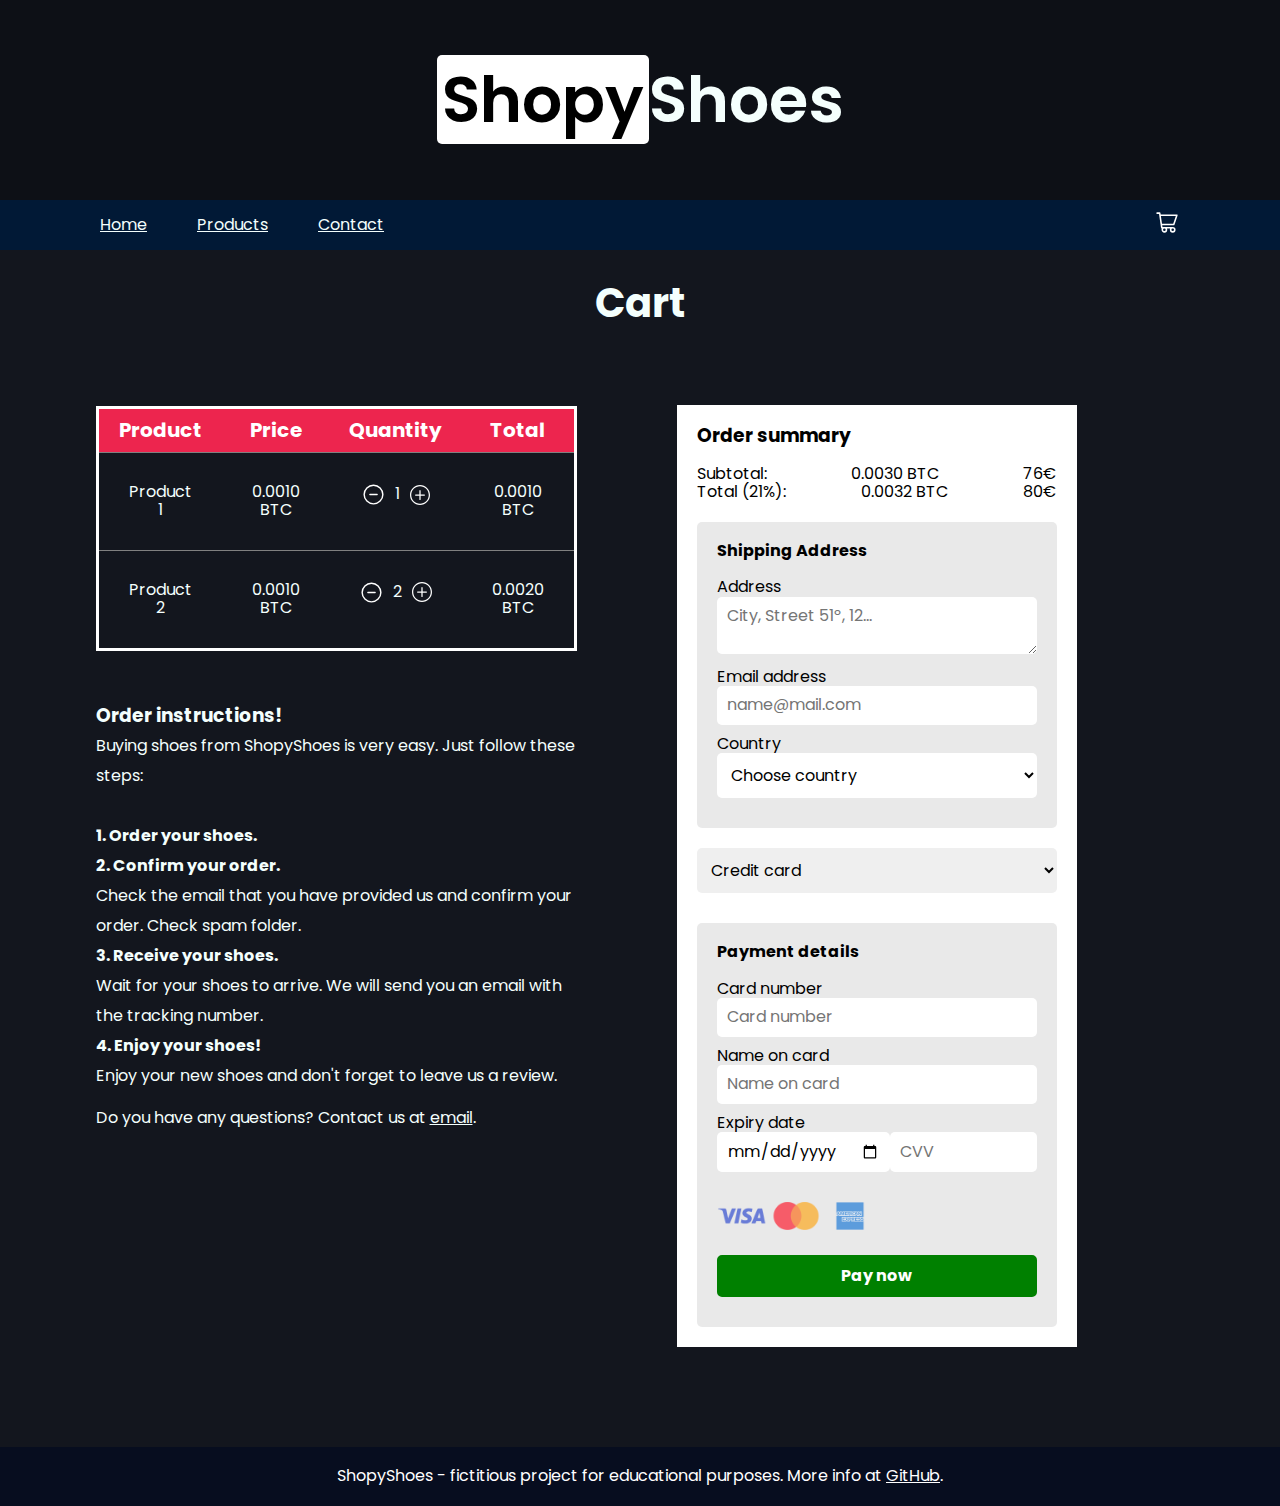
==== commit e84c004b: "Filter products" ====
--- a/cart.html
+++ b/cart.html
@@ -9,12 +9,21 @@
 
     <link rel="preconnect" href="https://fonts.googleapis.com">
     <link rel="preconnect" href="https://fonts.gstatic.com" crossorigin>
-    <link
-        href="https://fonts.googleapis.com/css2?family=Poppins:ital,wght@0,100;0,200;0,300;0,400;0,500;0,600;0,700;0,800;0,900;1,100;1,200;1,300;1,400;1,500;1,600;1,700;1,800;1,900&display=swap"
-        rel="stylesheet">
+    <link href="https://fonts.googleapis.com/css2?family=Poppins:ital,wght@0,100;0,200;0,300;0,400;0,500;0,600;0,700;0,800;0,900;1,100;1,200;1,300;1,400;1,500;1,600;1,700;1,800;1,900&display=swap" rel="stylesheet">
 
+    <meta name="description" content="Discover the best selection of urban and modern shoes at ShopyShoes. We offer the best quality shoes at the best prices. Shop now and step up your shoe game!">
+    <meta name="keywords" content="ShopyShoes, urban shoes, modern sneakers, best prices, best quality, footwear, online store">
+    <meta name="author" content="Adrián Benítez">
+    <meta name="robots" content="index, follow">
+    <meta name="viewport" content="width=device-width, initial-scale=1.0">
+    <meta property="og:title" content="ShopyShoes - Best Quality. Best Prices. Best Shoes.">
+    <meta property="og:description" content="Discover the best selection of urban and modern shoes at ShopyShoes. We offer the best quality shoes at the best prices. Shop now and step up your shoe game!">
+    <meta property="og:image" content="">
+    <meta property="og:url" content="">
+    <meta property="og:site_name" content="ShopyShoes">
+
+    <link rel="stylesheet" href="styles/normalize.css">
     <link rel="stylesheet" href="styles/style.css">
-    <link rel="stylesheet" href="styles/normalize.css">
 </head>
 
     <body>
@@ -26,9 +35,9 @@
 
         <ul id="navbar">
             <li><a href="index.html">Home</a></li>
-            <li><a href="#">Products</a></li>
+            <li><a href="products.html">Products</a></li>
             <li><a href="http://github.com/adriib38" target="_blank">Contact</a></li>
-            <li class="right"><a href="#"><img src="svg\cart.svg" alt=""></a></li>
+            <li class="right"><a href="cart.html"><img src="svg\cart.svg" alt=""></a></li>
         </ul>
 
         <main>
@@ -95,14 +104,26 @@
                 <div id="order-summary">
                     <h3>Order summary</h3>
                     <br>
-                    <p>Subtotal: 0.0030 BTC</p>
-                    <p>Total: 0.0032 BTC</p>
+                    <div style="display: flex; justify-content: space-between;">
+                        <p>Subtotal:</p>
+                        <p>0.0030 BTC</p>
+                        <p>76€</p>
+                    </div>
+
+                    <div style="display: flex; justify-content: space-between;">
+                        <p>Total (21%):</p>
+                        <p>0.0032 BTC</p>
+                        <p>80€</p>
+                    </div>
 
                     <form>
                         <h4>Shipping Address</h4>
                         <br>
                         <label for="direction">Address</label>
                         <textarea type="text" placeholder="City, Street 51º, 12..." required></textarea>
+                    
+                        <label for="email">Email address</label>
+                        <input type="email" placeholder="name@mail.com" required>
 
                         <label for="country">Country</label>
                         <select>
@@ -113,12 +134,26 @@
                         </select>
                     </form>
 
+          
                     <select id="select-payment-method">
-                        <option value="none" selected disabled hidden>Choose payment method</option>
-                        <option value="cc">Credit card</option>
+                        <option selected value="cc">Credit card</option>
                         <option value="BTC">BTC</option>
                     </select>
-                    <form>
+
+                    <form id="form-bitcoin">
+                        <h4>Payment details</h4>
+                        <br>
+                        <label for="bitcoin-address">Send 0.0032 BTC to the following address:</label>
+                        <br>
+                        <input type="text" id="bitcoin-address" value="1XXXXXXXXXXXXXXXXXX9" readonly>
+                        <div id="payments-methods-imgs">
+                            <img src="img\logo-btc.png" alt="Visa" title="BTC" width="25px">
+                        </div>
+                        <input type="submit" value="Paid">
+           
+                    </form>
+
+                    <form id="form-credit-card">
                         <h4>Payment details</h4>
                         <br>
                         <label for="card-number">Card number</label>
@@ -146,9 +181,9 @@
         </main>
 
         <footer>
-            ShopyShoes - fictitious project for educational purposes. More info at <a href="https://github.com/adriib38"
-                target="_blank">GitHub</a>.
+            ShopyShoes - fictitious project for educational purposes. More info at <a href="https://github.com/adriib38" target="_blank">GitHub</a>.
         </footer>
 
+        <script src="js\cart.js"></script>
     </body>
 </html>--- a/styles/style.css
+++ b/styles/style.css
@@ -79,6 +79,16 @@
     color: var(--white);
 }
 
+aside {
+    float: left;
+    width: fit-content;
+    min-width: 200px;
+    height: fit-content;
+    padding: 20px;
+    background: white;
+    color: black;
+}
+
 main {
     margin-top: 20px;
     margin-left: 100px;
@@ -102,28 +112,58 @@
     font-weight: 800;
 }
 
+.banner {
+    margin: 0 auto;
+    border: 1px solid #a5a6a8;
+    width: 75%;
+    height: 300px;
+    padding: 100px;
+    border-radius: 20px;
+    display: flex;
+    align-items: center;
+    background-color: #000000;
+}
+
+.banner h2 {
+    font-size: 40px;
+    font-weight: bold;
+    margin-right: 150px;
+}
+
+.banner div {
+    margin-left: auto;
+}
+
+.countdown-banner {
+    font-size: 40px;
+    font-weight: bold;
+}
+
+#discount-banner {
+    background-image: linear-gradient(
+  40deg,
+  hsl(240deg 100% 20%) 0%,
+  hsl(289deg 100% 21%) 11%,
+  hsl(315deg 100% 27%) 22%,
+  hsl(329deg 100% 36%) 33%,
+  hsl(337deg 100% 43%) 44%,
+  hsl(357deg 91% 59%) 55%,
+  hsl(17deg 100% 59%) 66%,
+  hsl(34deg 100% 53%) 78%,
+  hsl(45deg 100% 50%) 89%,
+  hsl(55deg 100% 50%) 100%
+);
+}
+
 #new-product-banner {
+    margin: 0 auto;
     border: 1px solid #a5a6a8;
-    width: 100%;
+    width: 75%;
     height: 300px;
     padding: 100px;
     background-color: #000000;
     background-image: url("data:image/svg+xml,%3Csvg xmlns='http://www.w3.org/2000/svg' width='600' height='600' viewBox='0 0 600 600'%3E%3Cpath fill='%23959595' fill-opacity='0.4' d='M600 325.1v-1.17c-6.5 3.83-13.06 7.64-14.68 8.64-10.6 6.56-18.57 12.56-24.68 19.09-5.58 5.95-12.44 10.06-22.42 14.15-1.45.6-2.96 1.2-4.83 1.9l-4.75 1.82c-9.78 3.75-14.8 6.27-18.98 10.1-4.23 3.88-9.65 6.6-16.77 8.84-1.95.6-3.99 1.17-6.47 1.8l-6.14 1.53c-5.29 1.35-8.3 2.37-10.54 3.78-3.08 1.92-6.63 3.26-12.74 5.03a384.1 384.1 0 0 1-4.82 1.36c-2.04.58-3.6 1.04-5.17 1.52a110.03 110.03 0 0 0-11.2 4.05c-2.7 1.15-5.5 3.93-8.78 8.4a157.68 157.68 0 0 0-6.15 9.2c-5.75 9.07-7.58 11.74-10.24 14.51a50.97 50.97 0 0 1-4.6 4.22c-2.33 1.9-10.39 7.54-11.81 8.74a14.68 14.68 0 0 0-3.67 4.15c-1.24 2.3-1.9 4.57-2.78 8.87-2.17 10.61-3.52 14.81-8.2 22.1-4.07 6.33-6.8 9.88-9.83 12.99-.47.48-.95.96-1.5 1.48l-3.75 3.56c-1.67 1.6-3.18 3.12-4.86 4.9a42.44 42.44 0 0 0-9.89 16.94c-2.5 8.13-2.72 15.47-1.76 27.22.47 5.82.51 6.36.51 8.18 0 10.51.12 17.53.63 25.78.24 4.05.56 7.8.97 11.22h.9c-1.13-9.58-1.5-21.83-1.5-37 0-1.86-.04-2.4-.52-8.26-.94-11.63-.72-18.87 1.73-26.85a41.44 41.44 0 0 1 9.65-16.55c1.67-1.76 3.18-3.27 4.83-4.85.63-.6 3.13-2.96 3.75-3.57a71.6 71.6 0 0 0 1.52-1.5c3.09-3.16 5.86-6.76 9.96-13.15 4.77-7.42 6.15-11.71 8.34-22.44.86-4.21 1.5-6.4 2.68-8.6.68-1.25 1.79-2.48 3.43-3.86 1.38-1.15 9.43-6.8 11.8-8.72 1.71-1.4 3.26-2.81 4.7-4.3 2.72-2.85 4.56-5.54 10.36-14.67a156.9 156.9 0 0 1 6.1-9.15c3.2-4.33 5.9-7.01 8.37-8.07 3.5-1.5 7.06-2.77 11.1-4.02a233.84 233.84 0 0 1 7.6-2.2l2.38-.67c6.19-1.79 9.81-3.16 12.98-5.15 2.14-1.33 5.08-2.33 10.27-3.65l6.14-1.53c2.5-.63 4.55-1.2 6.52-1.82 7.24-2.27 12.79-5.06 17.15-9.05 4.05-3.72 9-6.2 18.66-9.9l4.75-1.82c1.87-.72 3.39-1.31 4.85-1.91 10.1-4.15 17.07-8.32 22.76-14.4 6.05-6.45 13.95-12.4 24.49-18.92 1.56-.96 7.82-4.6 14.15-8.33v-64.58c-4 8.15-8.52 14.85-12.7 17.9-2.51 1.82-5.38 4.02-9.04 6.92a1063.87 1063.87 0 0 0-6.23 4.98l-1.27 1.02a2309.25 2309.25 0 0 1-4.87 3.9c-7.55 6-12.9 10.05-17.61 13.19-3.1 2.06-3.86 2.78-8.06 7.13-5.84 6.07-11.72 8.62-29.15 10.95-11.3 1.5-20.04 4.91-30.75 11.07-1.65.94-7.27 4.27-6.97 4.1-2.7 1.58-4.69 2.69-6.64 3.66-5.63 2.8-10.47 4.17-15.71 4.17-17.13 0-41.44 11.51-51.63 22.83-12.05 13.4-31.42 27.7-45.25 31.16-7.4 1.85-11.85 7.05-14.04 14.69-1.26 4.4-1.58 8.28-1.58 13.82 0 .82.01.98.24 3.63.45 5.18.35 8.72-.77 13.26-1.53 6.2-4.89 12.6-10.59 19.43-13.87 16.65-22.88 46.58-22.88 71.68 0 2.39.02 4.26.06 8.75.12 10.8.1 15.8-.22 21.95-.56 11.18-2.09 20.73-5 29.3h-1.05c2.94-8.56 4.49-18.12 5.05-29.35.31-6.13.34-11.1.22-21.9-.04-4.48-.06-6.36-.06-8.75 0-25.32 9.07-55.47 23.12-72.32 5.6-6.72 8.88-12.99 10.38-19.03 1.09-4.4 1.18-7.85.74-12.93-.23-2.7-.24-2.86-.24-3.72 0-5.62.32-9.57 1.62-14.1 2.28-7.95 6.97-13.44 14.76-15.39 13.6-3.4 32.82-17.59 44.75-30.84C409 360.14 433.58 348.5 451 348.5c5.07 0 9.77-1.33 15.26-4.07 1.93-.96 3.9-2.05 6.58-3.62-.3.18 5.33-3.16 6.98-4.11 10.82-6.21 19.66-9.67 31.11-11.2 17.23-2.3 22.9-4.75 28.57-10.64 4.25-4.41 5.04-5.16 8.22-7.28 4.68-3.11 10.01-7.14 17.55-13.14a1113.33 1113.33 0 0 0 4.86-3.89l1.28-1.02a4668.54 4668.54 0 0 1 6.23-4.98c3.67-2.9 6.55-5.12 9.07-6.95 4.37-3.19 9.16-10.56 13.29-19.4v66.9zm0-116.23c-.62.01-1.27.06-1.95.13-6.13.63-13.83 3.45-21.83 7.45-3.64 1.82-8.46 2.67-14.17 2.71-4.7.04-9.72-.47-14.73-1.33-1.7-.3-3.26-.61-4.67-.93a31.55 31.55 0 0 0-3.55-.57 273.4 273.4 0 0 0-16.66-.88c-10.42-.16-17.2.74-17.97 2.73-.38.97.6 2.55 3.03 4.87 1.01.97 2.22 2.03 4.04 3.55a1746.07 1746.07 0 0 0 4.79 4.02c1.39 1.2 3.1 1.92 5.5 2.5.7.16.86.2 2.64.54 3.53.7 5.03 1.25 6.15 2.63 1.41 1.76 1.4 4.54-.15 8.88-2.44 6.83-5.72 10.05-10.19 10.33-3.63.23-7.6-1.29-14.52-5.06-4.53-2.47-6.82-7.3-8.32-15.26-.17-.87-.32-1.78-.5-2.86l-.43-2.76c-1.05-6.58-1.9-9.2-3.73-10.11-.81-.4-1.59-.74-2.36-1-2.27-.77-4.6-1.02-8.1-.92-2.29.07-14.7 1-13.77.93-20.55 1.37-28.8 5.05-37.09 14.99a133.07 133.07 0 0 0-4.25 5.44l-2.3 3.09-2.51 3.32c-4.1 5.36-7.06 8.48-10.39 11.12-.65.52-1.33 1.04-2.13 1.62l-4.11 2.94a106.8 106.8 0 0 0-5.16 3.99c-4.55 3.74-9.74 8.6-16.25 15.38-8.25 8.58-11.78 13.54-11.7 15.95.07 1.65 1.64 2.11 6.79 2.38 1.61.09 2.15.12 2.98.2 2.95.24 5.09.73 6.81 1.68 7.48 4.15 11.63 7.26 13.95 11.58 3.3 6.15.8 12.88-8.89 20.26-8.28 6.3-11.1 10.37-11.31 14.96-.06 1.17 0 1.93.26 4.43.69 6.47.25 10.65-2.8 17.42a44.23 44.23 0 0 1-4.16 7.53c-2.82 3.97-5.47 5.74-10.6 7.69-.43.16-3.34 1.23-4.27 1.59-1.8.68-3.38 1.36-5.01 2.14-4.18 2-8.4 4.6-13.1 8.24-8.44 6.51-13.23 14.56-15.98 25.06-1.1 4.2-1.55 6.81-2.8 15.21-1.26 8.6-2.17 12.64-4.08 16.55-2.1 4.28-11.93 26.59-12.97 28.88a382.7 382.7 0 0 1-6.37 13.41c-4.07 8.11-7.61 14.07-10.73 17.81-5.38 6.46-8.98 14.37-13.77 28.42a810.14 810.14 0 0 0-1.89 5.6c-1.8 5.35-2.96 8.6-4.26 11.85-6.13 15.32-25.43 26.31-46.46 26.31-11.2 0-20.58-2.74-31.02-8.55-5.6-3.13-4.55-2.42-22.26-14.54-14.33-9.8-17.7-10.73-20.47-6.9-.37.5-1.81 2.74-1.83 2.77a52.24 52.24 0 0 1-4.94 5.9c-.73.79-5.52 5.87-6.97 7.45-2.38 2.6-4.3 4.81-5.98 6.93a45.6 45.6 0 0 0-5.08 7.66c-1.29 2.57-1.9 5.25-2.66 10.6a997.6 997.6 0 0 1-.46 3.18h-1l.47-3.32c.77-5.45 1.4-8.2 2.75-10.9a46.54 46.54 0 0 1 5.2-7.84c1.7-2.14 3.63-4.38 6.03-6.98 1.45-1.59 6.24-6.68 6.96-7.46a51.58 51.58 0 0 0 4.84-5.78s1.47-2.26 1.86-2.8c3.25-4.5 7.08-3.44 21.84 6.67 17.67 12.08 16.62 11.38 22.19 14.48 10.3 5.73 19.5 8.43 30.53 8.43 20.65 0 39.57-10.77 45.54-25.69a219.7 219.7 0 0 0 4.24-11.8 6752.32 6752.32 0 0 0 1.88-5.6c4.83-14.16 8.47-22.14 13.96-28.73 3.05-3.66 6.56-9.57 10.6-17.61 1.97-3.93 4.04-8.31 6.35-13.38 1.03-2.28 10.88-24.61 12.98-28.91 1.85-3.79 2.75-7.76 4-16.25 1.24-8.44 1.7-11.07 2.81-15.32 2.8-10.7 7.71-18.94 16.33-25.6a73.18 73.18 0 0 1 13.29-8.35c1.66-.8 3.27-1.48 5.08-2.18.94-.36 3.86-1.43 4.28-1.59 4.95-1.88 7.44-3.55 10.14-7.33 1.35-1.9 2.68-4.3 4.06-7.37 2.97-6.58 3.39-10.59 2.72-16.9a27.13 27.13 0 0 1-.27-4.58c.22-4.94 3.21-9.24 11.7-15.7 9.33-7.11 11.66-13.34 8.62-19-2.2-4.09-6.25-7.12-13.55-11.17-1.57-.88-3.6-1.33-6.42-1.57-.8-.07-1.34-.1-2.95-.19-5.77-.3-7.63-.85-7.72-3.34-.1-2.81 3.5-7.87 11.97-16.69 6.53-6.8 11.75-11.69 16.33-15.45 1.79-1.47 3.42-2.72 5.2-4.03l4.12-2.94c.79-.58 1.46-1.08 2.1-1.59 3.26-2.6 6.16-5.65 10.21-10.94a383.2 383.2 0 0 0 2.5-3.32l2.31-3.09c1.8-2.39 3.04-4 4.29-5.48 8.47-10.17 16.98-13.96 37.27-15.3-.44.02 12-.9 14.32-.98 3.62-.1 6.05.16 8.46.98.8.27 1.62.62 2.47 1.04 2.27 1.14 3.17 3.87 4.27 10.85l.44 2.76c.17 1.07.33 1.97.5 2.83 1.44 7.69 3.62 12.29 7.8 14.57 6.76 3.68 10.6 5.15 13.99 4.94 4-.25 6.99-3.17 9.3-9.67 1.45-4.04 1.46-6.49.32-7.92-.9-1.12-2.28-1.62-5.57-2.27a55.8 55.8 0 0 1-2.67-.55c-2.54-.6-4.39-1.4-5.93-2.71a252.63 252.63 0 0 0-4.78-4.01 84.35 84.35 0 0 1-4.08-3.6c-2.73-2.6-3.86-4.43-3.28-5.95 1.02-2.64 7.82-3.54 18.93-3.37a230.56 230.56 0 0 1 16.73.88c2.76.39 3.2.49 3.68.6 1.4.3 2.95.62 4.62.91a82.9 82.9 0 0 0 14.56 1.32c5.56-.04 10.24-.86 13.73-2.6 8.1-4.05 15.89-6.9 22.17-7.56.7-.07 1.4-.11 2.05-.13v1zm0-100.94v1.5c-8.62 16.05-17.27 29.55-23.65 35.92-3.19 3.2-7.62 4.9-13.54 5.56-4.45.48-8.28.4-19.18-.2-9.91-.55-15.32-.44-20.52.78a84.05 84.05 0 0 1-15 2.11l-2.25.14c-12.49.75-19.37 1.78-32.72 5.74-4.5 1.33-9.27 2.49-14.3 3.48a246.27 246.27 0 0 1-32.6 3.97c-7.56.45-13.21.57-20.24.57-5.4 0-11.9 1.61-18 5.18-8.3 4.87-15.06 12.87-19.53 24.5a68.57 68.57 0 0 1-4.56 9.8c-3.6 6.2-6.92 8.99-13.38 12.18l-4.03 1.96a64.48 64.48 0 0 0-15.16 10.25c-8.2 7.33-13.72 16.63-22.54 35.6l-2.08 4.49c-7.3 15.7-11.5 23.3-17.35 29.87-7.7 8.66-20.25 14.42-40.31 20.08-4.37 1.23-19.04 5.08-19.24 5.13-6.92 1.87-11.68 3.34-15.63 4.92-10.55 4.22-18.71 10.52-36.38 26.52l-1.7 1.54c-8.58 7.76-13.41 11.9-18.81 15.88-3.95 2.9-8 5.67-12.97 8.91-2.06 1.34-10.3 6.6-12.33 7.94-11.52 7.5-18.53 13.04-24.62 20.08a62.01 62.01 0 0 0-6.44 8.85c-4.13 6.91-6.27 13.15-9.2 25.11l-1.54 6.26c-.6 2.45-1.15 4.54-1.72 6.58-2.97 10.7-6.9 17.36-14.78 26.91L69.6 491a148.51 148.51 0 0 0-4.19 5.3 23.9 23.9 0 0 0-3.44 6.28c-1.16 3.23-1.52 5.9-1.87 11.94-.58 10.05-1.42 15.04-4.63 22.67-1.57 3.72-5.66 14.02-6.41 15.8a73.46 73.46 0 0 1-3.57 7.4c-2.88 5.14-6.71 10.12-13.12 16.95-5.96 6.36-8.87 10.9-10.61 16a56.88 56.88 0 0 0-1.38 4.82l-.46 1.84h-1.03l.52-2.08c.52-2.09.92-3.49 1.4-4.9 1.8-5.25 4.78-9.9 10.84-16.36 6.35-6.78 10.13-11.7 12.97-16.77a72.5 72.5 0 0 0 3.52-7.29c.75-1.76 4.84-12.06 6.4-15.8 3.17-7.5 3.99-12.4 4.56-22.33.35-6.14.72-8.88 1.93-12.23a24.9 24.9 0 0 1 3.58-6.54c1.27-1.7 2.6-3.37 4.22-5.34l4.11-4.95c7.8-9.46 11.66-16 14.59-26.54.56-2.04 1.1-4.12 1.71-6.56l1.53-6.26c2.96-12.04 5.13-18.36 9.32-25.39 1.84-3.08 4-6.05 6.54-8.99 6.17-7.12 13.24-12.7 24.83-20.26 2.05-1.33 10.28-6.6 12.33-7.94 4.96-3.22 9-5.98 12.92-8.87 5.37-3.95 10.19-8.08 18.74-15.82l1.7-1.54c17.76-16.09 25.98-22.43 36.67-26.7 4-1.6 8.8-3.09 15.75-4.96.21-.06 14.87-3.9 19.22-5.13 19.9-5.61 32.32-11.31 39.85-19.78 5.76-6.48 9.93-14.02 17.18-29.64l2.09-4.5c8.87-19.07 14.44-28.46 22.77-35.9a65.48 65.48 0 0 1 15.38-10.4l4.04-1.97c6.3-3.1 9.47-5.77 12.96-11.77a67.6 67.6 0 0 0 4.48-9.67c4.56-11.84 11.47-20.02 19.97-25 6.25-3.66 12.93-5.32 18.5-5.32 7.01 0 12.65-.12 20.17-.57a245.3 245.3 0 0 0 32.47-3.96c5-.98 9.75-2.13 14.22-3.45 13.43-3.98 20.38-5.02 32.94-5.78l2.24-.14c5.76-.37 9.8-.9 14.85-2.09 5.31-1.25 10.79-1.35 22.6-.7 9.04.5 12.84.58 17.21.1 5.71-.62 9.94-2.26 12.95-5.26 6.44-6.45 15.3-20.37 24.35-36.72zm0 450.21c-1.28-4.6-2.2-10.55-3.33-20.25l-.24-2.04-.23-2.03c-1.82-15.7-3.07-21.98-5.55-24.47-2.46-2.46-3.04-5.03-2.52-8.64.1-.6.18-1.1.39-2.15.69-3.54.77-5.04.08-6.84-.91-2.38-3.31-4.41-7.79-6.26-5.08-2.09-6.52-4.84-4.89-8.44.66-1.45 1.79-3.02 3.52-5.01 1.04-1.2 5.48-5.96 5.08-5.53 6.15-6.7 8.98-11.34 8.98-16.48a15.2 15.2 0 0 1 6.5-12.89v1.26a14.17 14.17 0 0 0-5.5 11.63c0 5.47-2.93 10.29-9.24 17.16.38-.42-4.04 4.33-5.07 5.5-1.67 1.93-2.75 3.43-3.36 4.77-1.37 3.04-.23 5.22 4.36 7.1 4.71 1.95 7.32 4.16 8.34 6.83.78 2.04.7 3.67-.03 7.4-.2 1.03-.3 1.51-.38 2.09-.48 3.33.03 5.59 2.23 7.8 2.74 2.74 3.98 8.96 5.84 25.06l.24 2.03.23 2.04c.82 7.01 1.53 12.06 2.34 16.03v4.33zm0-62.16c-1.4-3.13-4.43-9.9-4.95-11.17-1.02-2.53-1.25-3.8-.91-5.18.2-.84 2.05-4.68 2.32-5.33a70.79 70.79 0 0 0 3.54-11.2v3.99a62.82 62.82 0 0 1-2.62 7.6c-.31.75-2.09 4.46-2.27 5.18-.28 1.12-.08 2.22.87 4.57.41 1.02 2.5 5.7 4.02 9.09v2.45zm0-85.09c-1.65 1.66-3.66 2.9-6.4 4.13-.25.1-13.97 5.47-20.4 8.43-9.35 4.32-16.7 5.9-23.03 5.25-5.08-.53-9.02-2.25-14.77-5.92l-3.2-2.07a77.4 77.4 0 0 0-5.44-3.27c-4.05-2.18-3.25-5.8 1.47-10.47 3.71-3.68 9.6-7.93 18.73-13.8l4.46-2.82c17.95-11.33 18.22-11.5 22.27-14.74 11.25-9 19.69-14.02 26.31-15.1v1.02c-6.37 1.1-14.62 6-25.69 14.86-4.1 3.28-4.34 3.44-22.36 14.8a652.4 652.4 0 0 0-4.45 2.83c-9.07 5.83-14.92 10.05-18.57 13.66-4.31 4.28-4.95 7.13-1.7 8.88 1.7.91 3.29 1.88 5.5 3.3l3.2 2.08c5.64 3.59 9.45 5.25 14.34 5.76 6.13.64 13.32-.9 22.52-5.15 6.46-2.98 20.18-8.35 20.4-8.44 3.04-1.37 5.1-2.71 6.81-4.69v1.47zm0-41.37v1c-6.56.26-12.11 3.13-19.71 9.08l-4.63 3.68a51.87 51.87 0 0 1-4.4 3.14c-.82.52-5.51 3.33-6.22 3.76-3.31 2-6.15 3.8-8.87 5.6a112.61 112.61 0 0 0-8.16 5.92c-4.61 3.72-7.4 6.9-7.97 9.35-.63 2.67 1.48 4.53 7.05 5.46 10.7 1.78 20.92-.05 30.45-4.65a61.96 61.96 0 0 0 17.1-12.2 41.8 41.8 0 0 0 5.36-7.42v1.92a38.94 38.94 0 0 1-4.64 6.19 62.95 62.95 0 0 1-17.39 12.41c-9.7 4.68-20.13 6.55-31.05 4.73-6.06-1-8.65-3.29-7.85-6.67.64-2.74 3.53-6.05 8.31-9.9 2.35-1.9 5.1-3.88 8.24-5.97 2.73-1.82 5.58-3.61 8.9-5.62.72-.44 5.4-3.24 6.22-3.75 1.26-.8 2.6-1.76 4.3-3.09.8-.62 3.9-3.1 4.63-3.67 7.77-6.1 13.49-9.04 20.33-9.3zm0-154.6v1c-1.75-.24-4.3.23-7.82 1.55-10.01 3.75-13.8 5.07-19.15 6.76-1.78.56-2.63.83-3.87 1.24-1.48.5-3.16.76-6.74 1.16a1550.34 1550.34 0 0 0-2.64.3c-7.8.94-11.28 2.47-11.28 6.07 0 4.45 2.89 13.18 7.96 25.81a57.34 57.34 0 0 1 2.33 7.6 258.32 258.32 0 0 1 .84 3.46c1.86 7.62 3.17 10.71 5.56 11.67 2.21.88 4.7.6 7.47-.72 3.48-1.69 7.22-4.94 11.2-9.47 1.52-1.7 2.97-3.49 4.59-5.57l3.16-4.1c2.59-3.23 6.07-12.21 8.39-20.23v3.45c-2.29 7.2-5.27 14.5-7.61 17.41-.44.55-2.67 3.46-3.15 4.09-1.63 2.1-3.1 3.9-4.62 5.62-4.08 4.61-7.9 7.94-11.53 9.7-2.99 1.44-5.77 1.75-8.28.74-2.84-1.13-4.2-4.34-6.15-12.35a2097.48 2097.48 0 0 1-.84-3.46c-.8-3.2-1.47-5.45-2.28-7.46-5.14-12.8-8.04-21.55-8.04-26.19 0-4.37 3.84-6.06 12.16-7.07a160.9 160.9 0 0 1 2.65-.3c3.5-.39 5.15-.64 6.53-1.1 1.26-.42 2.1-.7 3.88-1.26 5.34-1.68 9.11-3 19.1-6.74 3.53-1.32 6.22-1.84 8.18-1.61zM0 292c10.13-11.31 18.13-23.2 23.07-35.39 3.3-8.14 6.09-16.12 10.81-30.55l1.59-4.84c6.53-19.94 10.11-29.82 14.77-39.56 6.07-12.72 12.55-21.18 20.27-25.54 6.66-3.76 10.2-7.86 12.22-13.15a46.6 46.6 0 0 0 1.86-6.58c1.23-5.2 2.05-7.59 3.93-10.36 2.45-3.62 6.27-6.53 12.1-8.96 15.78-6.58 16.73-7.04 18.05-9.01.65-.98.83-2.15.74-4.51-.03-.73-.23-3.82-.24-4A93.8 93.8 0 0 1 119 94c0-10.04.18-11.37 2.37-13.15.52-.42 1.13-.8 2.07-1.3.27-.14 2.18-1.12 2.84-1.48a68.4 68.4 0 0 0 9.12-5.87c2.06-1.54 2.64-2.14 8.01-7.93 3.78-4.09 6.21-6.36 8.96-8.12 3.64-2.33 7.2-3.12 10.9-2.11 4.4 1.2 10.81 2 18.78 2.46 6.9.4 12.9.5 21.95.5 4.87 0 8.97.47 15.4 1.57 7.77 1.33 9.3 1.54 12.38 1.54 4.05 0 7.43-.88 10.68-2.95 5.06-3.22 8.11-4.67 11.2-5.2 3.62-.64 4.77-.46 16.55 2.06 17.26 3.7 30.85 1.36 41.06-9.7 5.1-5.53 5.48-8.9 3.48-14.8-.83-2.42-1.03-3.1-1.17-4.3-.29-2.52.5-4.71 2.71-6.93 2.65-2.65 4.72-9.17 6.22-18.29h2.03c-1.56 9.71-3.77 16.65-6.83 19.7-1.79 1.8-2.36 3.39-2.14 5.28.11 1 .3 1.63 1.07 3.9 2.22 6.53 1.76 10.66-3.9 16.8-10.77 11.66-25.07 14.13-42.95 10.3-11.42-2.45-12.55-2.62-15.78-2.06-2.77.48-5.62 1.84-10.47 4.92a20.93 20.93 0 0 1-11.76 3.27c-3.25 0-4.81-.22-12.73-1.57C212.74 59.46 208.73 59 204 59c-9.1 0-15.11-.1-22.07-.5-8.09-.47-14.62-1.29-19.2-2.54-5.62-1.53-10.17 1.38-17.85 9.66-5.5 5.94-6.08 6.53-8.28 8.18a70.38 70.38 0 0 1-9.38 6.03c-.68.37-2.58 1.35-2.84 1.49-.84.44-1.35.76-1.75 1.08C121.16 83.6 121 84.8 121 94c0 1.85.06 3.54.17 5.44 0 .17.2 3.28.24 4.03.1 2.75-.13 4.29-1.08 5.71-1.67 2.5-2.27 2.8-18.95 9.74-5.48 2.29-8.99 4.96-11.2 8.24-1.71 2.51-2.47 4.73-3.64 9.7-.83 3.5-1.21 4.92-1.94 6.83-2.18 5.73-6.05 10.19-13.1 14.18-7.3 4.12-13.55 12.28-19.46 24.66-4.6 9.64-8.17 19.46-14.67 39.32l-1.58 4.84c-4.75 14.47-7.54 22.48-10.86 30.69-5.28 13.01-13.95 25.65-24.93 37.6v-2.97zm0 78v-.5l1-.01c6.32 0 7.47 5.2 4.6 13.36a60.36 60.36 0 0 1-5.6 11.3v-1.92a57.76 57.76 0 0 0 4.65-9.72c2.69-7.6 1.71-12.02-3.65-12.02-.34 0-.67 0-1 .02v-46.59a340.96 340.96 0 0 0 13.71-8.34c13.66-9.46 29.79-37.6 29.79-53.59 0-18.1 21.57-72.64 32.23-79.42 12.71-8.09 32.24-27.96 35.8-37.75 1.93-5.3 5.5-7.27 14.42-9.37 6.15-1.44 8.64-2.42 10.67-4.79 1.5-1.74 2.72-4.79 4.33-10.3.23-.78 1.9-6.68 2.43-8.46 3.62-12.08 7.3-18.49 13.47-20.39 2.5-.76 3.03-.98 9.74-3.7 7.49-3.03 11.97-4.43 17.12-4.92 6.75-.65 13.13.75 19.55 4.67 5.43 3.32 12.19 4.72 20.17 4.56 6.03-.12 12.2-1.07 19.83-2.8 1.82-.4 7.38-1.74 8.26-1.94 2.69-.6 4.34-.89 5.48-.89 4.97 0 8.93-.05 14.2-.27 7.9-.32 15.56-.92 22.75-1.88 8.5-1.14 15.9-2.73 21.88-4.82 18.9-6.62 32.64-18.3 33.67-27.59.29-2.56.4-2.96 2.79-11.11 2.33-7.95 3.21-12.93 2.72-18.23-.2-2.24-.69-4.38-1.48-6.42-1.5-3.92-2.63-9.4-3.43-16.18h.9c.77 6.47 1.89 11.72 3.47 15.82a24.93 24.93 0 0 1 1.54 6.69c.5 5.46-.4 10.54-2.77 18.6-2.36 8.06-2.47 8.47-2.74 10.95-1.09 9.75-15.1 21.68-34.33 28.41-6.06 2.12-13.52 3.72-22.09 4.87-7.22.96-14.92 1.57-22.83 1.89-5.3.21-9.27.27-14.25.27-1.04 0-2.64.27-5.26.87-.87.2-6.43 1.53-8.26 1.94-7.68 1.73-13.92 2.7-20.03 2.82-8.15.17-15.1-1.27-20.71-4.7-6.23-3.81-12.4-5.16-18.93-4.54-5.04.48-9.44 1.86-16.84 4.86-6.75 2.74-7.29 2.95-9.82 3.73-5.73 1.76-9.28 7.96-12.81 19.72-.53 1.77-2.2 7.66-2.43 8.46-1.66 5.65-2.91 8.78-4.53 10.67-2.22 2.58-4.84 3.62-12.01 5.3-7.8 1.83-11.13 3.66-12.9 8.54-3.65 10.04-23.32 30.06-36.2 38.25C65.94 190 44.5 244.2 44.5 262c0 16.34-16.3 44.78-30.22 54.41-2.14 1.48-8.24 5.12-14.28 8.68v-1.16 46.09zm0-173.7v-1.11c7.42-3.82 14.55-10.23 21.84-18.98 3.8-4.56 14.21-18.78 15.79-20.55 1.8-2.04 4.06-3.96 7.42-6.45 1.08-.8 4.92-3.57 5.49-3.99 9.36-6.85 14-11.96 15.98-19.36.8-2.98 1.54-6.78 2.46-12.3.23-1.44 2-12.46 2.56-15.79 2.87-16.77 5.73-26.79 10.07-32.1C92.46 52.43 101.5 38.13 101.5 33c0-2.54.34-3.35 6.05-15.71.68-1.49 1.25-2.74 1.77-3.93 2.5-5.75 3.9-10.04 4.14-13.36h1c-.23 3.48-1.66 7.87-4.23 13.76-.52 1.2-1.09 2.45-1.78 3.95-5.54 12.01-5.95 12.99-5.95 15.29 0 5.47-9.09 19.84-20.11 33.31-4.2 5.12-7.03 15.06-9.86 31.64-.57 3.33-2.33 14.33-2.57 15.78-.92 5.56-1.67 9.38-2.48 12.4-2.05 7.68-6.82 12.93-16.35 19.91l-5.49 3.98c-3.3 2.45-5.51 4.34-7.27 6.31-1.53 1.73-11.94 15.93-15.76 20.53-7.52 9.02-14.88 15.6-22.61 19.46zm0 361.83v-4.33c.48 2.36 1 4.35 1.6 6.15 2 6.03 4.6 8.26 8.19 6.59C28.76 557.69 43.5 542.4 43.5 527c0-16.2 6.37-31.99 17.1-46.3 1.88-2.5 3.66-4.4 5.53-6 .73-.62 1.45-1.18 2.3-1.8l2-1.43c3.68-2.68 5.32-5.28 7.08-12.59.75-3.07 1.38-5.02 4.2-13.26l.63-1.88c3.24-9.58 4.56-14.97 4.17-18.65-.48-4.43-3.8-5.23-11.3-1.64a81.12 81.12 0 0 1-9.15 3.7c-13.89 4.67-26.96 5.8-42.66 5.42l-1.95-.05-1.45-.02a39.8 39.8 0 0 0-15.05 2.96A21.81 21.81 0 0 0 0 438.37v-1.26a23.55 23.55 0 0 1 4.55-2.57 40.77 40.77 0 0 1 16.92-3.02l1.95.05c15.6.38 28.57-.75 42.32-5.37a80.12 80.12 0 0 0 9.04-3.65c8.04-3.84 12.16-2.85 12.72 2.43.42 3.89-.92 9.34-4.21 19.08l-.64 1.88c-2.8 8.2-3.43 10.15-4.16 13.18-1.82 7.52-3.59 10.34-7.47 13.16l-2 1.43c-.84.6-1.54 1.15-2.25 1.75a35.45 35.45 0 0 0-5.37 5.84c-10.61 14.15-16.9 29.74-16.9 45.7 0 15.88-15 31.45-34.29 40.45-4.3 2.01-7.39-.66-9.56-7.18-.23-.68-.44-1.39-.65-2.13zm0-62.16v-2.45l1.46 3.27c2.1 4.8 3.46 10.33 4.26 16.77.66 5.3.84 9.3 1.04 18.5.2 9.32.5 12.75 1.63 15.05 1.28 2.6 3.67 2.35 8.29-1.5 17.14-14.3 21.82-22.9 21.82-38.62 0-7.17 1.1-12.39 3.7-17.68 2.27-4.67 3.65-6.62 13.4-19.62a69.8 69.8 0 0 1 7.6-8.79 44.76 44.76 0 0 1 3.54-3.06c.38-.3.64-.52.89-.74a10.47 10.47 0 0 0 2.63-3.32 35.78 35.78 0 0 0 2.26-5.94l.37-1.2.36-1.15c.29-.91.48-1.55.66-2.16.45-1.53.74-2.68.91-3.66.38-2.2.12-3.49-.85-4.15-2.35-1.61-9.28-.24-23.8 4.94-9.54 3.4-16.12 4.17-27.85 4.26-7.71.06-10.43.4-13.25 2.12-3.48 2.12-5.84 6.4-7.58 14.26-.5 2.2-.99 4.19-1.49 5.98v-3.98l.51-2.22c1.8-8.1 4.28-12.6 8.04-14.9 3.04-1.85 5.86-2.2 13.77-2.26 11.61-.09 18.1-.84 27.51-4.2 14.93-5.32 21.95-6.71 24.7-4.83 1.38.94 1.71 2.6 1.28 5.15a33.69 33.69 0 0 1-.94 3.78l-.66 2.17-.36 1.15-.37 1.2a36.64 36.64 0 0 1-2.33 6.1c-.8 1.53-1.61 2.52-2.86 3.61l-.92.77-1.02.83c-.9.74-1.65 1.4-2.47 2.18a68.84 68.84 0 0 0-7.48 8.66c-9.7 12.93-11.07 14.87-13.31 19.46-2.52 5.15-3.59 10.22-3.59 17.24 0 16.04-4.82 24.91-22.18 39.38-5.04 4.2-8.18 4.55-9.83 1.18-1.22-2.5-1.52-5.94-1.73-15.47-.2-9.16-.38-13.15-1.03-18.4-.79-6.34-2.12-11.8-4.19-16.49L0 495.98zM379.27 0h1.04l1.5 5.26c3.28 11.56 4.89 19.33 5.26 27.8.49 11.01-1.52 21.26-6.63 31.17-7.8 15.13-20.47 26.5-36.22 34.1-12.38 5.96-26.12 9.17-36.22 9.17-6.84 0-17.24 1.38-37.27 4.62l-2.27.37c-24.5 3.99-31.65 5-37.46 5-3.49 0-4.08-.08-19.54-2.8-3.56-.64-6.32-1.1-9-1.5-20.23-2.96-31-1.2-31.96 7.86-.1.85-.18 1.72-.29 2.81l-.27 2.73c-1.1 10.9-2.02 15.73-4.31 19.96-2.9 5.34-7.77 7.95-15.63 7.95-10.2 0-12.92.6-15.5 3.17.52-.51-5.03 5.85-8.16 8.7-2.75 2.5-14.32 12.55-15.77 13.83a341.27 341.27 0 0 0-6.54 5.92c-6.97 6.49-11.81 11.76-14.6 16.15-5.92 9.3-10.48 18.04-11.69 24.08-1.66 8.3 3.67 9.54 19.02 1.21a626.23 626.23 0 0 1 44.54-21.9c3.5-1.56 14.04-6.2 15.68-6.95 5.05-2.25 8.3-3.8 10.78-5.15l1.95-1.07 2.18-1.18c1.76-.94 3.38-1.76 5-2.55 18.1-8.72 34.48-10.46 50.33-1.2 22.89 13.34 38.28 37.02 38.28 56.44 0 19.12-.73 25.13-5.18 33.2a45.32 45.32 0 0 1-4.94 7.12c-6.47 7.77-11.81 16.2-12.76 21.27-1.2 6.34 4.69 7.03 20.17-.05 13.31-6.08 22.4-14.95 28.5-26.32a80.51 80.51 0 0 0 6.1-15.13c.9-2.98 3.17-11.65 3.41-12.48a29.02 29.02 0 0 1 1.75-4.83c7.47-14.93 21.09-30.5 36.25-37.24 7.61-3.38 13-9.65 19.4-20.79.84-1.48 4.26-7.64 5.14-9.17 3.52-6.1 6.22-9.7 9.37-11.98 10.15-7.4 28.7-11.1 50.29-11.1 7.52 0 16.54-1.24 27.51-3.58a420.1 420.1 0 0 0 14.96-3.52c-1.3.33 15.54-3.98 19.42-4.89 14.15-3.33 41.07-5.01 64.11-5.01 17.36 0 27.82-9.23 38.53-38.67 6.62-18.21 6.62-26.37 2.69-34.35l-1.18-2.37A13.36 13.36 0 0 1 587.5 58c0-4.03 0-4.01 2.5-24.56.46-3.73.8-6.74 1.12-9.64.9-8.45 1.38-15.2 1.38-20.8 0-.94-.02-1.94-.04-3h1c.03 1.06.04 2.06.04 3 0 5.65-.48 12.43-1.39 20.9-.3 2.91-.66 5.93-1.11 9.66-2.5 20.45-2.5 20.47-2.5 24.44 0 1.97.45 3.57 1.45 5.68.24.51 1.16 2.35 1.17 2.36 4.06 8.24 4.06 16.68-2.65 35.13-10.84 29.8-21.63 39.33-39.47 39.33-22.96 0-49.83 1.68-63.89 4.99-3.86.9-20.69 5.2-19.4 4.88a421.05 421.05 0 0 1-14.99 3.53c-11.04 2.35-20.11 3.6-27.72 3.6-21.4 0-39.76 3.67-49.7 10.9-3 2.19-5.64 5.7-9.1 11.68-.87 1.52-4.29 7.68-5.14 9.17-6.49 11.3-12 17.71-19.86 21.2-14.9 6.63-28.38 22.03-35.75 36.77a28.17 28.17 0 0 0-1.69 4.67c-.23.8-2.5 9.49-3.4 12.5a81.48 81.48 0 0 1-6.19 15.3c-6.2 11.56-15.44 20.58-28.96 26.76-16.1 7.36-23 6.55-21.58-1.04 1-5.29 6.4-13.83 12.99-21.73a44.33 44.33 0 0 0 4.82-6.96c4.35-7.88 5.06-13.77 5.06-32.72 0-19.04-15.19-42.4-37.72-55.55-15.57-9.08-31.62-7.38-49.45 1.21a132.9 132.9 0 0 0-7.14 3.71l-1.95 1.07a158.83 158.83 0 0 1-10.85 5.19c-1.65.74-12.18 5.38-15.69 6.95a625.25 625.25 0 0 0-44.46 21.86c-15.95 8.66-22.37 7.16-20.48-2.29 1.24-6.2 5.83-15.02 11.82-24.42 2.85-4.48 7.74-9.8 14.77-16.34 1.98-1.85 4.12-3.79 6.56-5.94 1.46-1.29 13.02-11.33 15.75-13.82 3.09-2.8 8.6-9.14 8.14-8.67 2.82-2.82 5.75-3.46 16.2-3.46 7.5 0 12.04-2.43 14.75-7.42 2.2-4.07 3.11-8.84 4.2-19.59l.26-2.73.3-2.81c.56-5.42 4.47-8.5 11.23-9.6 5.44-.88 12.51-.51 21.86.86 2.7.4 5.47.86 9.04 1.49 15.33 2.7 15.96 2.8 19.36 2.8 5.73 0 12.9-1.03 37.3-5l2.27-.36c20.1-3.26 30.52-4.64 37.43-4.64 9.95 0 23.54-3.18 35.78-9.08 15.57-7.5 28.09-18.73 35.78-33.65 5.02-9.75 7-19.82 6.51-30.67-.37-8.37-1.96-16.08-5.23-27.57L379.27 0zm13.68 0h1.02c.78 3.9 1.92 8.7 3.51 14.88 3.63 14.05 3.06 27.03-.75 38.77a61 61 0 0 1-11.35 20.68 138.36 138.36 0 0 1-19.32 18.77c-11.32 9.02-23.36 15.49-35.95 18.39a258.63 258.63 0 0 1-22.57 4.07c-3.17.44-6.36.85-10.3 1.32l-9.39 1.12c-11.53 1.41-17.45 2.55-21.64 4.46-9.28 4.21-28.35 6.04-49.21 6.04-1.37 0-2.8-.12-4.3-.35-2.62-.41-5-1.03-9.14-2.29-7.34-2.21-9.63-2.75-12.63-2.56-3.9.23-6.63 2.29-8.47 6.89-1.86 4.66-2.42 7.53-3.34 14.98-1.1 8.98-2.87 12.12-9.97 14.3a40.12 40.12 0 0 0-6.8 2.66c-.63.33-1.16.64-1.76 1.02l-1.34.86c-1.9 1.14-3.86 1.49-9.25 1.49-3.2 0-8.83-.55-9.51-.39-1.22.28-.75-.14-7.14 6.24-1.5 1.5-3.49 3.18-6.32 5.37-1.52 1.18-7.16 5.43-7.94 6.03-4.96 3.78-8.33 6.6-11.06 9.38-4.88 4.98-6.85 9.15-5.56 12.7 1.34 3.67 4.07 4.42 8.9 2.82a55.72 55.72 0 0 0 7.77-3.48c1.5-.77 7.78-4.13 9.37-4.96a116.8 116.8 0 0 1 12.31-5.68 162.2 162.2 0 0 0 11.04-4.84c2.04-.97 10.74-5.16 13-6.22 4.41-2.1 8.1-3.78 11.65-5.29 17.14-7.3 29.32-9.9 37.67-6.65l5.43 2.1c2.3.88 4.17 1.62 6.02 2.38a150.9 150.9 0 0 1 13.07 6c18.34 9.63 30.35 22.13 34.79 39.87 6.96 27.85 3.6 45.53-8.08 62.4-3.97 5.75-3.52 9.2.06 8.97 4.14-.28 10.21-4.95 15.11-12.52 3.1-4.8 5.1-10.45 8.05-21.53l1.69-6.35c.66-2.47 1.24-4.52 1.83-6.5 4.93-16.56 11-27.28 21.56-34.76 7.15-5.06 23.73-15.5 25.48-16.75 6.74-4.81 10.53-9.44 14.34-18 7.74-17.44 21.09-24.34 44.47-24.34 9.36 0 17.91-1.13 29.53-3.49a624.86 624.86 0 0 0 6.2-1.28c2.4-.5 4.07-.84 5.66-1.13 4.03-.74 7.04-1.1 9.61-1.1 4.44 0 9.39-1 31.39-5.99l2.95-.66c16.34-3.67 25.64-5.35 31.66-5.35 1.54 0 2.4.01 6.4.1 7.8.15 12.27.13 17.33-.2 16.41-1.06 26.73-5.36 29.8-14.56a87.1 87.1 0 0 1 3.55-8.83c-.15.31 2.29-4.96 2.9-6.38 5.38-12.3 5.57-21.92-1.44-39.44a86.4 86.4 0 0 1-5.26-20.72c-1.61-11.98-1.38-23.14.1-40.35l.2-2.12h1l-.2 2.2c-1.48 17.15-1.7 28.24-.11 40.14a85.4 85.4 0 0 0 5.2 20.47c7.1 17.78 6.91 27.67 1.43 40.22-.62 1.43-3.06 6.72-2.91 6.4a86.17 86.17 0 0 0-3.52 8.73c-3.23 9.72-13.9 14.15-30.68 15.24-5.1.33-9.58.35-17.42.2-3.98-.09-4.84-.1-6.37-.1-5.91 0-15.18 1.67-31.44 5.32l-2.95.67c-22.16 5.02-27.05 6.01-31.61 6.01-2.5 0-5.45.36-9.43 1.09-1.58.29-3.25.62-5.64 1.11a4894.21 4894.21 0 0 0-6.2 1.29c-11.68 2.37-20.3 3.51-29.73 3.51-23.02 0-36 6.71-43.53 23.66-3.9 8.8-7.82 13.58-14.7 18.5-1.78 1.27-18.36 11.7-25.48 16.75-10.34 7.32-16.3 17.87-21.19 34.23-.58 1.96-1.15 4-1.82 6.47l-1.69 6.35c-2.98 11.18-5 16.9-8.17 21.81-5.05 7.81-11.37 12.68-15.89 12.98-4.7.31-5.3-4.23-.94-10.53 11.52-16.64 14.82-34.03 7.92-61.6-4.35-17.42-16.16-29.72-34.27-39.22-4-2.1-8.2-4-12.99-5.97-1.84-.75-3.7-1.49-6-2.38l-5.43-2.08c-8.03-3.12-20.02-.58-36.92 6.63-3.52 1.5-7.21 3.19-11.61 5.27l-13 6.22c-4.71 2.22-8.16 3.75-11.11 4.88a115.87 115.87 0 0 0-12.21 5.63c-1.58.83-7.86 4.18-9.37 4.96a56.55 56.55 0 0 1-7.9 3.54c-5.3 1.75-8.62.85-10.17-3.43-1.46-4.02.66-8.5 5.8-13.74 2.75-2.82 6.16-5.66 11.15-9.48.79-.6 6.43-4.85 7.94-6.02a66.96 66.96 0 0 0 6.23-5.28c6.74-6.74 6.1-6.16 7.61-6.51.87-.2 6.69.36 9.74.36 5.22 0 7.03-.32 8.74-1.35l1.31-.84c.62-.4 1.18-.72 1.84-1.07a41.07 41.07 0 0 1 6.96-2.72c6.64-2.04 8.22-4.84 9.28-13.47.93-7.53 1.5-10.47 3.4-15.24 1.99-4.95 5.04-7.26 9.34-7.51 3.17-.2 5.5.35 12.97 2.6a63.54 63.54 0 0 0 9.02 2.26c1.45.22 2.83.34 4.14.34 20.71 0 39.7-1.82 48.8-5.96 4.32-1.96 10.29-3.1 21.93-4.53l9.4-1.12c3.92-.48 7.11-.88 10.27-1.32 8.16-1.14 15.4-2.43 22.49-4.06 12.42-2.86 24.33-9.26 35.55-18.2a137.4 137.4 0 0 0 19.18-18.64 60.02 60.02 0 0 0 11.15-20.32c3.76-11.57 4.32-24.36.75-38.23A284.86 284.86 0 0 1 392.95 0zM506.7 0h1.26c-.5.66-.9 1.18-1.17 1.51-3.95 4.96-6.9 7.92-9.82 9.57A10.02 10.02 0 0 1 492 12.5c-2.38 0-4.24.67-6.71 2.21l-2.65 1.71c-4.38 2.8-8.01 4.08-13.64 4.08-5.6 0-9.99-1.26-16.08-4.05a202.63 202.63 0 0 1-2.3-1.06l-2.18-.98c-1.6-.7-2.92-1.17-4.17-1.48a13.42 13.42 0 0 0-3.27-.43c-2.3 0-4.3-.68-11-3.37l-1.56-.62c-5-1.97-8.1-2.82-10.52-2.66-2.93.2-4.42 2.03-4.42 6.15 0 20.76-5.21 50.42-12.15 57.35-7.58 7.59-26.55 23.7-34.06 29.06-13.16 9.4-31.17 20.2-44.11 25.06a106.87 106.87 0 0 1-13.32 4.03c-3.28.78-6.6 1.43-11.25 2.24-.53.1-8.8 1.5-11.5 1.99-4.86.87-9.3 1.74-14 2.76-20.62 4.48-25.07 5.01-38.11 5.01-2.49 0-2.9-.07-14.05-2-2.42-.42-4.31-.73-6.15-1-8.11-1.19-13.83-1.36-17.64-.2-4.54 1.4-5.93 4.65-3.7 10.52 2.02 5.28 4.84 8.61 8.84 10.74 3.26 1.74 6.75 2.6 13.82 3.71 9.42 1.48 10.94 1.75 15.5 2.92a78.2 78.2 0 0 1 18.62 7.37c8.3 4.58 14.58 11.5 19.98 20.89 2.73 4.73 9.46 19.33 10.54 21.19 3.4 5.85 6.26 6.63 10.89 2 4.95-4.94 10.35-8.37 21.13-14.06.47-.25 2.06-1.1 2.12-1.12 7.98-4.21 11.92-6.51 15.87-9.54 5.11-3.9 8.66-8.1 10.77-13.11 8.52-20.24 20.75-33.31 32.46-33.31l5.5.03c10.53.08 17.35.02 24.9-.31 13.66-.62 23.78-2.09 29.39-4.67 5.85-2.7 13.42-5.49 24.18-9.02 3.46-1.14 6.29-2.05 12.7-4.1 7.7-2.45 11.08-3.54 15.17-4.9a1059.43 1059.43 0 0 1 11.33-3.72c3.67-1.2 5.96-2 8.03-2.78a59.88 59.88 0 0 0 6.66-2.94c1.87-.98 3.76-2.1 5.86-3.5 3.48-2.33 6.15-3.13 12.04-4.13l1.15-.2c5.71-1.01 9-2.3 12.76-5.63 7.82-6.96 8.58-23.18 3.84-44.52-1.7-7.67-2.1-19.28-1.57-35.47A837.22 837.22 0 0 1 546.76 0h1l-.15 3.06c-.32 6.42-.53 11.02-.68 15.62-.51 16.1-.12 27.65 1.56 35.21 4.82 21.68 4.04 38.2-4.16 45.48-3.91 3.48-7.37 4.84-13.24 5.87l-1.16.2c-5.76.99-8.32 1.75-11.65 3.98a63.73 63.73 0 0 1-5.96 3.56 60.86 60.86 0 0 1-6.77 2.99c-2.09.79-4.39 1.58-8.07 2.79a5398.31 5398.31 0 0 1-11.32 3.71c-4.1 1.37-7.48 2.46-15.18 4.92-6.42 2.04-9.24 2.95-12.7 4.08-10.73 3.53-18.27 6.3-24.07 8.98-5.76 2.66-15.97 4.14-29.77 4.77-7.56.33-14.4.39-24.95.31l-5.49-.03c-11.19 0-23.16 12.79-31.54 32.7-2.19 5.19-5.84 9.52-11.08 13.52-4.02 3.07-7.99 5.39-16.01 9.62l-2.12 1.12c-10.7 5.65-16.04 9.04-20.9 13.9-5.14 5.14-8.75 4.15-12.45-2.22-1.12-1.92-7.85-16.5-10.54-21.2-5.33-9.24-11.48-16.02-19.6-20.5a77.2 77.2 0 0 0-18.4-7.28c-4.5-1.17-6.02-1.43-15.4-2.9-7.17-1.12-10.74-2-14.13-3.81-4.22-2.25-7.2-5.77-9.3-11.27-2.43-6.39-.78-10.26 4.34-11.83 4-1.22 9.82-1.05 18.08.17 1.84.27 3.74.58 6.17 1 11.02 1.9 11.48 1.98 13.88 1.98 12.96 0 17.35-.52 37.9-4.99 4.71-1.02 9.16-1.9 14.03-2.77 2.71-.48 10.98-1.9 11.5-1.98 4.64-.81 7.95-1.46 11.2-2.23 4.55-1.07 8.76-2.34 13.2-4 12.83-4.81 30.79-15.59 43.88-24.94 7.47-5.33 26.4-21.4 33.94-28.94C407.3 61.98 412.5 32.49 412.5 12c0-4.61 1.86-6.9 5.35-7.15 2.63-.18 5.8.7 10.96 2.73l1.56.62c6.53 2.62 8.53 3.3 10.63 3.3 1.14 0 2.3.16 3.5.46 1.32.33 2.68.82 4.34 1.53a90.97 90.97 0 0 1 3.34 1.52l1.15.54c5.98 2.73 10.23 3.95 15.67 3.95 5.41 0 8.87-1.21 13.1-3.92.2-.13 2.1-1.38 2.66-1.72 2.62-1.63 4.64-2.36 7.24-2.36 1.47 0 2.94-.43 4.47-1.3 2.78-1.56 5.67-4.45 9.54-9.31l.7-.89zM324.54 600h-2.03c.49-2.96.91-6.2 1.28-9.66.44-4.1.76-8.25.98-12.21.08-1.39.14-2.65-.35-7.29-.47-1.94-.93-4.14-1.36-6.54-2.01-11.26-2.66-22.9-1.14-33.78a60.76 60.76 0 0 1 5.18-17.95 70.78 70.78 0 0 1 12.6-18.22c3.38-3.6 5.53-5.5 11.83-10.79 4.5-3.78 6.35-5.56 7.52-7.5.64-1.07.95-2.06.95-3.06 0-1.75 0-1.74-.75-9.23-.36-3.7-.57-6.3-.68-8.96-.5-12.1 1.62-19.6 8.11-21.76 15.9-5.3 25.89-12.1 33.45-25.54C409.6 390.65 425.85 376 436 376c12.36 0 20-1.96 29.41-8.8 6.76-4.92 9.5-6.6 12.47-7.46 2.22-.64 3.8-.74 9.12-.74 1.86 0 3.53-.83 5.57-2.62 1.08-.96 5.11-5.12 5.6-5.6 6.04-5.85 11.98-8.78 20.83-8.78 2.45 0 4.54.04 7.32.12 7.51.23 8.87.17 11.27-.7 3.03-1.1 5.53-3.03 14.75-11.17 8-7.06 10.72-8.92 22.87-16.47 1.44-.9 2.59-1.63 3.69-2.37a69.45 69.45 0 0 0 9.46-7.5c4.12-3.88 8.02-7.85 11.64-11.9v2.98a201.58 201.58 0 0 1-10.27 10.38c-3.18 3-6.2 5.35-9.72 7.7-1.12.76-2.28 1.5-3.75 2.4-12.05 7.5-14.71 9.32-22.6 16.28-9.46 8.35-12.01 10.32-15.39 11.55-2.74 1-4.19 1.06-12.01.82-2.76-.08-4.83-.12-7.26-.12-8.27 0-13.75 2.7-19.43 8.22-.44.43-4.52 4.64-5.68 5.66-2.37 2.09-4.46 3.12-6.89 3.12-5.1 0-6.6.1-8.56.66-2.67.78-5.29 2.37-11.85 7.15-9.8 7.13-17.85 9.19-30.59 9.19-9.22 0-24.96 14.2-34.13 30.49-7.84 13.94-18.24 21.02-34.55 26.46-5.31 1.77-7.21 8.51-6.75 19.78.1 2.6.31 5.19.68 8.84.75 7.62.75 7.58.75 9.43 0 1.38-.42 2.73-1.24 4.09-1.33 2.2-3.26 4.07-7.94 8-6.25 5.24-8.36 7.12-11.67 10.63a68.8 68.8 0 0 0-12.25 17.71 58.8 58.8 0 0 0-5 17.36c-1.49 10.66-.85 22.09 1.13 33.15.43 2.37.88 4.53 1.33 6.44.16.66.3 1.25.6 4.06a249.3 249.3 0 0 1-1.17 16.12c-.37 3.37-.78 6.53-1.25 9.44zm-13.4 0h-1.05l.12-.28c3.07-7.16 4.29-11.83 4.29-18.72 0-3.57-.07-4.93-.76-15.65-.77-12.04-1-19.64-.55-28.3.58-11.5 2.4-22.1 5.81-32.16 1.3-3.8 2.8-7.5 4.55-11.1 3.46-7.14 6.83-12.39 10.42-16.6a59.02 59.02 0 0 1 4.35-4.56c.43-.4 3-2.8 3.67-3.45 5.72-5.6 7.51-11.52 7.51-29.18 0-18.84 2.9-23.77 15.82-28.24 1.09-.37 1.92-.67 2.77-.98a51.3 51.3 0 0 0 6.1-2.7c4.95-2.6 9.64-6.22 14.44-11.42 25.5-27.63 37.15-35.16 56.37-35.16 8.28 0 14.54-1.95 22-6.3 1.78-1.03 13.82-8.82 18.16-11.27 2.83-1.59 5.66-3.03 8.63-4.39 7.92-3.6 13.97-4.45 26.6-4.8 7.53-.2 10.7-.49 14.26-1.58 4.55-1.4 8.06-4 10.93-8.43 2.2-3.41 6.85-7.08 14.66-12.06 1.61-1.03 3.27-2.05 5.65-3.5 9.53-5.85 11.56-7.13 14.81-9.57 5.34-4 9.3-8.37 13.68-14.77a204.2 204.2 0 0 0 5.62-8.75v1.9c-1.97 3.17-3.4 5.38-4.8 7.42-4.42 6.48-8.46 10.92-13.9 15-3.29 2.46-5.32 3.75-14.89 9.61a375.06 375.06 0 0 0-5.63 3.5c-7.7 4.9-12.26 8.52-14.36 11.76-3 4.63-6.7 7.39-11.48 8.85-3.68 1.12-6.9 1.42-14.53 1.63-12.5.34-18.44 1.18-26.2 4.7a111.08 111.08 0 0 0-8.56 4.35c-4.3 2.43-16.34 10.22-18.15 11.27-7.6 4.43-14.03 6.43-22.5 6.43-18.87 0-30.3 7.4-55.63 34.84-4.88 5.28-9.67 8.97-14.7 11.62-2 1.05-4 1.92-6.23 2.75-.86.32-1.7.62-5.37 1.87-5.08 1.76-7.44 3.25-9.28 6.37-2.23 3.78-3.29 9.94-3.29 20.05 0 17.9-1.87 24.07-7.8 29.89-.69.67-3.27 3.06-3.69 3.46a58.04 58.04 0 0 0-4.28 4.49c-3.53 4.14-6.86 9.32-10.28 16.38a95.19 95.19 0 0 0-4.5 10.99c-3.38 9.97-5.18 20.48-5.76 31.9-.44 8.6-.22 16.17.55 28.17.69 10.76.76 12.12.76 15.72 0 6.35-1.02 10.87-4.35 19zm25.08 0h-1c-.04-4.73.06-9.39.28-15.02.26-6.41-.4-11.79-2.53-24.37l-.31-1.86c-2.12-12.55-2.76-19.35-1.97-26.47 1.03-9.25 4.75-16.68 12-22.67 22.04-18.2 29.81-30.18 29.81-44.61 0-2.6-.3-4.81-.98-8.17-.97-4.79-1.1-5.68-.97-7.57.2-2.56 1.27-4.7 3.56-6.72 2.67-2.35 7.05-4.6 13.72-7.01 9.72-3.5 15.52-9.18 24.3-21.57l1.78-2.5c4.48-6.33 7.1-9.63 10.43-12.78 4.31-4.07 8.98-6.77 14.54-8.17 13.3-3.32 20.37-5.47 25.34-7.64a49.5 49.5 0 0 0 5.28-2.7c1.1-.65 1.75-1.04 4.24-2.6 2.7-1.68 5.22-2.08 11.38-2.28 5.44-.18 7.9-.43 10.97-1.41a21.47 21.47 0 0 0 9.54-6.22c4.87-5.3 10.03-7.61 17.79-8.9 1.07-.18 1.88-.3 3.86-.58 6.9-.97 9.94-1.69 13.48-3.62 4.5-2.45 6.79-4.44 23.46-19.68l3.14-2.85c9.65-8.71 16.12-13.83 21.42-16.48 4.25-2.12 7.6-4.69 11.22-8.6v1.45c-3.42 3.57-6.69 6-10.78 8.05-5.18 2.59-11.61 7.67-21.2 16.32l-3.12 2.85c-16.8 15.35-19.05 17.3-23.66 19.82-3.68 2-6.8 2.75-13.82 3.73-1.97.28-2.78.4-3.84.57-7.56 1.26-12.52 3.48-17.21 8.6a22.47 22.47 0 0 1-9.97 6.5c-3.2 1-5.72 1.27-11.25 1.45-5.98.2-8.39.57-10.89 2.13a144 144 0 0 1-4.25 2.61 50.48 50.48 0 0 1-5.39 2.75c-5.04 2.2-12.15 4.37-25.5 7.7-9.74 2.44-15.26 7.65-24.4 20.56l-1.77 2.5c-8.9 12.54-14.82 18.34-24.78 21.93-6.57 2.36-10.85 4.57-13.4 6.82-2.1 1.86-3.05 3.74-3.22 6.04-.13 1.76 0 2.63.95 7.3.7 3.42 1 5.7 1 8.37 0 14.79-7.93 27-30.18 45.39-7.03 5.8-10.64 13-11.64 22-.78 7-.14 13.73 1.96 26.2l.32 1.85c2.15 12.65 2.8 18.07 2.54 24.58-.22 5.57-.32 10.2-.28 14.98zM95.9 600h-2.04c.68-3.82 1.14-8.8 1.61-15.98.2-3.11.27-4.06.39-5.6 1.3-17.54 4.04-27.14 11.5-33.2 4.65-3.77 7.22-8.92 8.67-16 .51-2.52.7-3.87 1.33-9.17.66-5.5 1.16-8.06 2.24-10.36 1.45-3.09 3.82-4.69 7.39-4.69 14.28 0 38.48 9.12 53.6 20.2 8.66 6.35 21.26 13.32 31.74 17.11 13.03 4.71 21.89 4.41 24.75-1.73 1.7-3.64 1.92-4.11 2.65-5.77 2.93-6.67 4.69-12.2 5.25-17.5.23-2.17.24-4.23.02-6.2-.32-2.75-1.42-4.55-4.08-7.35l-1.32-1.37a30.59 30.59 0 0 1-2.41-2.79 30.37 30.37 0 0 1-2.5-4.07l-1.13-2.14c-1.62-3.1-2.68-4.6-4.12-5.56-5.26-3.5-14.8-5.5-28.55-6.83a272.42 272.42 0 0 0-9.04-.71l-2.18-.17c-9.57-.73-15.12-1.56-19.06-3.2C156.57 471.07 136 450.5 136 440c0-5.34 1.74-9.53 5.47-14.13 1.98-2.44 11.12-11.71 12.79-13.54 4.52-4.97 10.16-9.54 17.68-14.66 2.8-1.9 14.78-9.6 17.49-11.49a50.54 50.54 0 0 0 6.34-5.43c1.53-1.5 6.96-7.13 7.12-7.3 7.18-7.3 12.7-11.56 19.74-14.38 3.36-1.34 8.13-2.79 17.45-5.38a9577.18 9577.18 0 0 1 11.78-3.28 602.6 602.6 0 0 0 12.67-3.7c20.4-6.24 34-12.08 40.79-18.44 8.74-8.2 11.78-13.84 15.73-26.02 2.02-6.22 3.09-9.04 5.07-12.72 9.54-17.71 28.71-39.37 43.5-45.45C383.77 238.25 389 232.34 389 226c0-2.89 2.73-8.4 6.83-13.73 4.76-6.2 10.65-11.36 16.75-14.18 12.5-5.77 33.5-10.09 47.42-10.09 5.32 0 9.83-1.5 16.42-4.89 9.2-4.71 10.1-5.11 13.58-5.11 10.42 0 32.06-2.55 45.76-5.97l3.88-.98 3.47-.89c2.6-.66 4.33-1.08 5.93-1.43 3.9-.86 6.76-1.23 9.58-1.17 2.74.06 5.47.52 8.67 1.48 4.56 1.37 13.71-.9 22.87-5.68a68.07 68.07 0 0 0 9.84-6.2v2.4c-11.09 8.14-25.76 13.66-33.29 11.4a29.72 29.72 0 0 0-8.13-1.4c-2.63-.05-5.36.3-9.11 1.12a238 238 0 0 0-9.33 2.3l-3.9.99C522.38 177.43 500.58 180 490 180c-2.99 0-3.91.4-12.67 4.89-6.85 3.51-11.61 5.11-17.33 5.11-13.65 0-34.35 4.26-46.58 9.9-5.78 2.67-11.42 7.62-16 13.58-3.85 5.02-6.42 10.2-6.42 12.52 0 7.27-5.8 13.82-20.62 19.92-14.27 5.88-33.16 27.21-42.5 44.55-1.9 3.55-2.95 6.28-4.93 12.4-4.05 12.47-7.23 18.39-16.27 26.86-7.08 6.64-20.87 12.57-41.57 18.89a604.52 604.52 0 0 1-12.7 3.71 1495.1 1495.1 0 0 1-11.8 3.28c-9.24 2.58-13.97 4.01-17.24 5.32-6.73 2.69-12.05 6.8-19.05 13.92-.15.15-5.6 5.8-7.15 7.32a52.4 52.4 0 0 1-6.6 5.65c-2.74 1.92-14.75 9.63-17.5 11.5-7.4 5.04-12.94 9.52-17.33 14.35-1.72 1.9-10.8 11.11-12.71 13.46-3.47 4.26-5.03 8.03-5.03 12.87 0 9.5 20 29.5 33.38 35.08 3.67 1.53 9.1 2.34 18.45 3.05a586.23 586.23 0 0 0 4.34.32c3.24.23 5.07.37 6.93.55 14.08 1.37 23.82 3.4 29.45 7.17 1.82 1.2 3.02 2.91 4.8 6.29l1.11 2.13a28.55 28.55 0 0 0 2.34 3.81c.62.83 1.3 1.6 2.26 2.61.23.24 1.1 1.16 1.32 1.37 2.93 3.09 4.24 5.23 4.61 8.5.24 2.12.23 4.33-.01 6.64-.59 5.55-2.4 11.25-5.41 18.1-.74 1.67-.96 2.15-2.66 5.8-3.49 7.47-13.33 7.8-27.25 2.77-10.67-3.86-23.43-10.92-32.25-17.38C164.62 515.96 140.82 507 127 507c-5 0-6.4 3.02-7.64 13.29a99.03 99.03 0 0 1-1.36 9.33c-1.53 7.5-4.3 13.04-9.37 17.16-6.87 5.58-9.5 14.78-10.77 31.8-.11 1.52-.18 2.47-.38 5.57-.46 7.01-.91 11.99-1.57 15.85zm8.05 0h-1.02c.29-1.41.58-2.94.9-4.59l1.05-5.62c2.5-13.3 4.2-19.92 6.68-24.05 1.7-2.84 3.68-5.5 8.05-11.03 8.21-10.36 10.88-14.55 10.88-18.71l-.02-1.69c-.02-1.78-.02-2.7.02-3.77.21-5.05 1.47-8.2 4.64-9.4 3.92-1.5 10.39.44 20.12 6.43 9.56 5.88 17.53 10.7 25.91 15.66 1.31.78 14.27 8.41 17.67 10.45a714.21 714.21 0 0 1 6.42 3.9c13.82 8.5 38.94 5.05 46.3-7.83 3.6-6.28 4.54-8.52 7.78-17.32a82.3 82.3 0 0 1 1.18-3.07 42.27 42.27 0 0 1 4.06-7.64c9.33-13.98 14.92-26.1 14.92-36.72 0-3.66.75-6.62 3.36-14.85.52-1.64.83-2.66 1.15-3.73 3.64-12.23 3.04-19.12-4.29-24a23.1 23.1 0 0 0-9.98-3.78c-7.2-.93-14.49 1.17-23.91 5.88-1.55.78-6.64 3.44-7.6 3.93a62.6 62.6 0 0 0-4.14 2.3l-4.4 2.66c-11.62 6.92-20.4 9.18-32.81 6.08-3.32-.84-6.24-1.4-13.1-2.64-13.25-2.39-18.7-3.75-23.33-6.46-6.23-3.67-7.46-9.02-2.88-16.65A93.1 93.1 0 0 1 172 415.42a157 157 0 0 1 8.32-7.66c-.07.05 6.16-5.3 7.82-6.77a85.12 85.12 0 0 0 6.5-6.33c7.7-8.46 12.78-13.36 20.08-18.57 9.94-7.1 21.4-12.36 35.18-15.58 37.03-8.64 51-12.7 58.83-17.93 8.6-5.73 21.3-24.77 36.84-54.81 5.22-10.1 12.27-18.4 21.13-25.71 5.13-4.24 9.56-7.25 17.55-12.23 7.42-4.62 9.62-6.14 11.38-8.16a21.15 21.15 0 0 0 2.95-4.87c.61-1.3 2.87-6.47 3-6.77 1.36-3 2.56-5.4 3.95-7.73 6.53-10.97 16.03-18 31.4-20.8 12.73-2.3 19.85-2.7 29.68-2.3 3.25.13 4.13.16 5.6.14 5.15-.07 9.71-1.04 16.61-3.8 20.74-8.3 38.75-12.04 59.19-12.04 3.05 0 6.03.15 10.48.48l2.09.16c12.45.96 18.08.96 25.34-.63a49.65 49.65 0 0 0 14.09-5.45v1.15a50.52 50.52 0 0 1-13.88 5.28c-7.38 1.61-13.08 1.61-25.63.65l-2.08-.16c-4.43-.33-7.39-.48-10.41-.48-20.3 0-38.2 3.72-58.81 11.96-7.01 2.8-11.7 3.8-16.97 3.88-1.5.02-2.39-.01-5.66-.14-9.76-.4-16.8-.01-29.47 2.3-15.06 2.73-24.32 9.58-30.71 20.31a72.8 72.8 0 0 0-3.9 7.63c-.12.28-2.39 5.47-3.01 6.79a22 22 0 0 1-3.1 5.1c-1.86 2.13-4.07 3.66-11.6 8.35-7.95 4.96-12.35 7.95-17.44 12.15-8.76 7.23-15.73 15.43-20.89 25.4-15.61 30.2-28.36 49.32-37.16 55.19-7.98 5.32-21.97 9.39-59.17 18.07-13.65 3.18-24.98 8.39-34.82 15.42-7.22 5.16-12.27 10.01-19.92 18.43a86.07 86.07 0 0 1-6.57 6.4c-1.67 1.48-7.91 6.83-7.84 6.77-3.27 2.84-5.8 5.16-8.26 7.62a92.1 92.1 0 0 0-14.27 18.13c-4.3 7.16-3.22 11.89 2.53 15.26 4.47 2.63 9.88 3.99 23.24 6.39a185.7 185.7 0 0 1 12.92 2.6c12.11 3.03 20.64.84 32.06-5.96l4.4-2.65c1.66-1 2.96-1.73 4.2-2.35.95-.48 6.04-3.14 7.6-3.92 9.59-4.8 17.04-6.94 24.49-5.98a24.1 24.1 0 0 1 10.4 3.93c7.82 5.21 8.45 12.52 4.7 25.13-.32 1.07-.64 2.1-1.16 3.74-2.57 8.12-3.31 11.04-3.31 14.55 0 10.88-5.66 23.14-15.08 37.28a41.28 41.28 0 0 0-3.97 7.46c-.37.9-.73 1.82-1.18 3.04-3.25 8.85-4.21 11.13-7.84 17.47-7.67 13.42-33.43 16.95-47.7 8.18a578.4 578.4 0 0 0-6.4-3.89c-3.4-2.04-16.36-9.67-17.67-10.45-8.38-4.97-16.36-9.78-25.92-15.66-9.5-5.85-15.7-7.7-19.24-6.36-2.68 1.02-3.8 3.82-4 8.51a61.12 61.12 0 0 0-.02 3.72l.02 1.7c0 4.5-2.69 8.73-11.52 19.87-3.92 4.95-5.87 7.59-7.55 10.39-2.39 3.97-4.08 10.56-6.56 23.72l-1.05 5.62-.86 4.4zm10.5 0h-1c.03-.34.04-.68.04-1 0-12.39 8.48-33.57 19.16-43.37a26.18 26.18 0 0 0 3.67-4.17 35.8 35.8 0 0 0 2.88-4.9c.36-.72 1.75-3.66 2.1-4.36 3.22-6.29 6.84-6.54 16.97.39 1.34.9 6.07 4.16 6.4 4.38 2.62 1.8 4.67 3.2 6.7 4.56 5.03 3.39 9.37 6.2 13.51 8.7 14.33 8.67 25.49 13.27 34.11 13.27 16.86 0 32.71-5.95 39.6-14.8 1.59-2.04 3.2-5.17 5.06-9.63.8-1.92 1.64-4.06 2.67-6.8l2.74-7.33c4.66-12.44 7.76-19.06 11.56-23.27 7.9-8.79 14.87-36 14.87-52.67 0-1.9.17-3.11 1.02-8.27.37-2.2.58-3.6.74-5.07.63-5.51.21-9.46-1.68-12.39-4.6-7.1-19.7-9.23-38.46-4.78a100.57 100.57 0 0 0-18.94 6.3c-5.17 2.37-17.11 9.74-16.5 9.4-6.72 3.64-12.97 4.15-24.8 1.3-29.55-7.14-30.43-8.62-15.26-26.81 17.44-20.93 47.12-46.18 56.38-46.18 9.92 0 53.84-11.98 65.78-17.95 9.46-4.73 24.32-21.18 36.82-37.85.71-.95 13.5-21.6 19.2-29.6 9.35-13.13 18.22-22.55 26.95-27.53 7.29-4.17 13.16-10.28 18.8-18.73 1.93-2.9 10.52-17.65 12.73-20.41 1.54-1.93 3-3.21 4.52-3.89 14.07-6.25 24.22-9.04 39.2-9.04h29c4.05 0 7.36-.4 22.93-2.5l4.3-.57c9.92-1.3 16.57-1.93 21.77-1.93 1.66 0 2.95.01 6.03.04 18.61.19 28.55-.48 44.86-4.03 3.1-.67 6.13-1.78 9.11-3.31v1.12a37.96 37.96 0 0 1-8.9 3.17c-16.4 3.56-26.4 4.24-45.08 4.05-3.08-.03-4.36-.04-6.02-.04-5.15 0-11.76.63-21.64 1.92l-4.3.58c-15.64 2.11-18.94 2.5-23.06 2.5h-29c-14.81 0-24.84 2.75-38.8 8.96-1.34.6-2.69 1.78-4.14 3.6-2.16 2.68-10.72 17.39-12.68 20.33-5.72 8.57-11.7 14.8-19.13 19.04-8.57 4.9-17.36 14.23-26.63 27.24-5.68 7.97-18.47 28.64-19.22 29.63-12.6 16.8-27.52 33.32-37.18 38.15-12.06 6.03-56.14 18.05-66.22 18.05-8.82 0-38.39 25.15-55.62 45.82-14.6 17.52-14.19 18.21 14.74 25.2 11.6 2.8 17.6 2.3 24.09-1.2-.67.35 11.31-7.03 16.56-9.44 5.41-2.48 11.6-4.59 19.11-6.37 19.13-4.53 34.65-2.35 39.54 5.22 2.05 3.17 2.48 7.32 1.84 13.04a96.34 96.34 0 0 1-.75 5.13c-.84 5.08-1.01 6.29-1.01 8.1 0 16.9-7.03 44.33-15.13 53.33-3.68 4.09-6.76 10.65-11.37 22.96-.35.93-2.2 5.94-2.73 7.33-1.04 2.76-1.88 4.9-2.68 6.84-1.9 4.53-3.55 7.73-5.2 9.85-7.1 9.13-23.25 15.19-40.39 15.19-8.86 0-20.15-4.65-34.63-13.42-4.15-2.51-8.5-5.32-13.55-8.72a861.54 861.54 0 0 1-6.71-4.56l-6.4-4.39c-9.68-6.63-12.61-6.42-15.5-.75-.35.68-1.74 3.62-2.1 4.35a36.77 36.77 0 0 1-2.96 5.03c-1.12 1.57-2.37 3-3.81 4.33-10.47 9.6-18.84 30.51-18.84 42.63l-.03 1zm-29.65 0h-1.1c1.17-2.52 1.79-5.2 1.79-8 0-20 4.83-42.04 12.15-49.35 5.17-5.18 7.77-8.38 9.9-12.74 2.64-5.41 3.95-12 3.95-20.91 0-6.82 1.14-11.59 3.37-15.07 1.74-2.7 3.6-4.21 8.91-7.52a31.64 31.64 0 0 0 3.9-2.79c4.61-3.96 6.58-6.2 7.72-9.41 1.43-4.02.93-9.04-1.86-16.02a68.98 68.98 0 0 0-3.99-8.07l-.93-1.7a75.47 75.47 0 0 1-2.64-5c-5.16-10.71-3.77-18.9 7.68-29.78a204 204 0 0 1 26.81-21.55c3.96-2.69 16.8-10.8 19.24-12.5 1.99-1.4 4.33-3.3 7.77-6.3-.02 0 7.23-6.39 9.47-8.3 4.97-4.26 9.09-7.5 13.05-10.15 4.72-3.15 8.97-5.28 12.87-6.32 12.78-3.41 15.6-4.18 21.77-5.97 12.55-3.64 21.96-6.9 28.14-10a45.47 45.47 0 0 1 7.47-2.79c8.66-2.66 12.02-4.1 16.97-8.1 6.78-5.46 13.07-14.25 19.33-27.87 15.97-34.77 19.08-39.39 32.15-49.19 3.14-2.36 6.37-4.1 11.43-6.4l2.33-1.04c11.93-5.35 16.87-8.93 21.1-17.38 1.88-3.77 2.48-6.29 3.37-12.27.78-5.19 1.48-7.56 3.53-10.25 2.57-3.4 7.03-6.27 14.36-9.01 3.37-1.26 7.36-2.5 12.05-3.73 16.33-4.3 25.28-5.36 39.6-5.81 6.9-.22 9.5-.56 12.66-2 1.19-.54 2.36-1.23 3.58-2.11 3.7-2.7 8.14-4.54 13.24-5.67 5.71-1.27 10.69-1.54 18.7-1.45l2.35.02c2.82 0 6.8-1 19.7-4.69 10.83-3.08 15.95-4.31 19.3-4.31.82 0 1.9.13 3.55.41l5.01.9c9.82 1.68 17.44 1.89 25.15-.21 7.98-2.18 14.8-6.77 20.29-14.24V147c-5.47 7.04-12.21 11.42-20.03 13.55-7.88 2.15-15.63 1.94-25.58.23l-5-.9c-1.6-.26-2.64-.39-3.39-.39-3.2 0-8.32 1.22-19.74 4.48-12.35 3.53-16.3 4.52-19.26 4.52l-2.36-.02c-7.94-.1-12.85.17-18.47 1.42-4.97 1.11-9.3 2.9-12.88 5.5a21.4 21.4 0 0 1-3.75 2.22c-3.32 1.5-6 1.87-13.04 2.09-14.25.44-23.13 1.5-39.37 5.77a125.56 125.56 0 0 0-11.95 3.7c-7.17 2.7-11.49 5.46-13.93 8.68-1.9 2.52-2.58 4.76-3.33 9.8-.9 6.08-1.53 8.68-3.47 12.56a30.6 30.6 0 0 1-9.66 11.45c-3.12 2.26-5.95 3.73-11.93 6.4l-2.31 1.04c-5.01 2.27-8.18 3.99-11.25 6.29-12.9 9.68-15.93 14.17-31.85 48.8-6.31 13.76-12.7 22.68-19.6 28.25-5.08 4.1-8.53 5.57-17.3 8.27a44.64 44.64 0 0 0-7.33 2.73c-6.24 3.12-15.7 6.4-28.3 10.06a867.4 867.4 0 0 1-21.8 5.97c-3.77 1.01-7.93 3.1-12.56 6.19a137.35 137.35 0 0 0-12.95 10.07c-2.24 1.92-9.48 8.3-9.48 8.3a98.2 98.2 0 0 1-7.84 6.37c-2.46 1.72-15.32 9.83-19.26 12.5a203 203 0 0 0-26.69 21.45c-11.13 10.58-12.43 18.3-7.47 28.63a74.52 74.52 0 0 0 2.62 4.95l.94 1.7a69.84 69.84 0 0 1 4.03 8.17c2.88 7.2 3.4 12.46 1.89 16.73-1.22 3.43-3.28 5.77-8.02 9.84-1.14.97-2.32 1.8-5.3 3.67-3.92 2.45-5.69 3.89-7.31 6.42-2.13 3.3-3.22 7.89-3.22 14.53 0 9.05-1.34 15.79-4.05 21.34-2.19 4.49-4.85 7.77-10.1 13.01-7.07 7.07-11.85 28.9-11.85 48.65 0 2.8-.58 5.48-1.7 8zm282.54 0h-1.01l-1.1-5.8c-3.08-16.26-4.05-26.2-2.74-37.26.7-5.8.77-9.68.55-15.3-.18-4.45-.17-5.68.19-7.63.78-4.3 3.44-8.53 10.39-16.34 9.07-10.2 12.26-15.41 19.8-30.15 1.35-2.64 2.33-4.47 3.38-6.3.9-1.58 1.82-3.06 2.77-4.5 3.14-4.7 7.03-8.42 16.84-16.81 11.22-9.6 15.5-13.86 18.13-19.13.7-1.4 1.3-2.8 1.93-4.4a206 206 0 0 0 1.49-4.05c3.63-9.94 8.01-13.93 22.9-17.81 4.99-1.3 20.55-5.13 21.38-5.34 16.19-4.1 25.33-7.36 33.48-12.6 5.86-3.77 5.84-3.76 27.66-16.53l2.6-1.52c10.23-6 17.1-10.2 22.73-13.95a149.3 149.3 0 0 0 8.8-6.3 723.7 723.7 0 0 0 6.37-5.08A87.74 87.74 0 0 1 600 342.95v1.12a85.76 85.76 0 0 0-15.49 9.9c.18-.14-4.76 3.84-6.38 5.1a150.3 150.3 0 0 1-8.85 6.35c-5.65 3.76-12.53 7.96-22.78 13.97l-2.6 1.53c-21.8 12.75-21.78 12.74-27.63 16.5-8.27 5.32-17.49 8.61-33.78 12.73-.83.21-16.39 4.04-21.36 5.33-8.03 2.1-13.15 4.5-16.45 7.5-2.66 2.42-4 4.86-5.77 9.7l-1.5 4.07a51.12 51.12 0 0 1-1.96 4.47c-2.72 5.45-7.04 9.75-18.38 19.45-9.73 8.32-13.6 12.02-16.65 16.6a77.18 77.18 0 0 0-2.74 4.45c-1.05 1.81-2.01 3.63-3.35 6.25-7.58 14.81-10.82 20.08-19.96 30.36-6.83 7.7-9.4 11.78-10.15 15.86-.34 1.85-.34 3.04-.17 7.4.22 5.68.14 9.6-.55 15.47-1.3 10.92-.34 20.79 2.73 36.95l1.12 5.99zm-76.59 0h-2.1l1.39-4.3c1.04-3.3 1.93-6.78 2.68-10.4 2.65-12.73 3.27-23.63 3.27-41.3 0-5.71-1.86-9.75-4.13-9.75-2.94 0-6.96 5.61-10.93 17.08C271.14 579.68 258.3 593 238 593c-22.42 0-29.26-1.35-48.42-10.09a87.69 87.69 0 0 1-9.42-5.04c-2.95-1.8-12.78-8.57-14.84-9.72-4.2-2.36-7-2.71-9.72-.99-.63.4-1.26.91-1.9 1.55a57.69 57.69 0 0 1-4.31 3.86 147.88 147.88 0 0 1-3.06 2.44l-1 .8C137.01 582.43 134 587.18 134 597c0 1.02-.02 2.01-.07 3h-2c.05-.99.07-1.98.07-3 0-10.52 3.33-15.78 12.09-22.76a265.61 265.61 0 0 1 2-1.6c.83-.64 1.43-1.13 2.03-1.61a55.76 55.76 0 0 0 4.17-3.74c.74-.73 1.48-1.34 2.24-1.82 3.47-2.2 7-1.75 11.77.93 2.15 1.21 12.03 8 14.9 9.76a85.7 85.7 0 0 0 9.22 4.93C209.29 589.7 215.85 591 238 591c19.25 0 31.49-12.7 41.06-40.33 4.24-12.25 8.66-18.42 12.81-18.42 3.8 0 6.13 5.06 6.13 11.75 0 17.8-.63 28.8-3.3 41.7-.77 3.7-1.68 7.23-2.75 10.6-.4 1.3-.8 2.53-1.19 3.7zm-149.25 0l.5-.94a160.1 160.1 0 0 0 6.53-13.26c2.73-6.29 5.78-9.64 9.24-10.52 3.74-.95 7.15.74 12.56 5.13 5.43 4.4 6.07 4.86 7.73 5.1 1.6.22 4.28 1.14 8.86 2.95 1.3.5 10.78 4.35 13.85 5.55 3.07 1.2 5.85 2.25 8.49 3.18 3.1 1.1 5.98 2.04 8.65 2.81h-3.45c-1.76-.56-3.6-1.18-5.54-1.87a281.2 281.2 0 0 1-8.51-3.19c-3.08-1.2-12.57-5.04-13.86-5.55-4.5-1.78-7.15-2.68-8.63-2.9-1.94-.27-2.53-.7-8.22-5.3-5.17-4.2-8.36-5.78-11.69-4.94-3.1.78-5.94 3.92-8.56 9.95a161 161 0 0 1-6.82 13.8h-1.13zm112.89 0a30.34 30.34 0 0 0 11.27-6.27c1.55-1.36 3.32-3.46 5.34-6.29 1.05-1.46 2.15-3.1 3.41-5.04a349.73 349.73 0 0 0 2.5-3.9l.47-.75.93-1.47a89.17 89.17 0 0 1 3.25-4.86c1.05-1.43 1.82-2.23 2.44-2.46 1.02-.37 1.49.48 1.49 2.04l.01 2.11c.05 6.91-.08 11.32-.7 16.33a48.4 48.4 0 0 1-2.38 10.56h-1.07a46.47 46.47 0 0 0 2.45-10.68c.62-4.96.75-9.33.7-16.2l-.01-2.12c0-.97-.08-1.12-.15-1.1-.36.14-1.05.85-1.97 2.1a88.44 88.44 0 0 0-3.22 4.82l-.92 1.46-.48.75a1268.1 1268.1 0 0 1-2.5 3.92c-1.26 1.95-2.38 3.6-3.44 5.08-2.06 2.88-3.87 5.04-5.5 6.45a30.87 30.87 0 0 1-8.94 5.52h-2.98zm-183.72 0H69.3c3.37-3.43 5.19-8.33 5.19-15 0-18.6-.04-17.35 1.02-20.77.6-1.93 1.5-3.74 3.27-6.63.42-.7 4.92-7.8 6.78-10.86 3.04-4.97 11.04-16.5 12.21-18.56 3.48-6.08 4.72-12.06 4.72-24.18 0-7.85 2.5-14.2 8.1-23.44l2.84-4.63a72.67 72.67 0 0 0 2.49-4.4c1.62-3.15 2.48-5.78 2.62-8.28.2-3.78-1.3-7.29-4.9-10.9-5.13-5.12-8.6-5.43-11.2-1.85-2.12 2.92-3.48 7.74-5.06 16.47-.2 1.03-.82 4.6-.82 4.57-.83 4.67-1.4 7.33-2.1 9.6-1.35 4.42-3.7 7.61-8.36 12.26l-3.26 3.2c-6.38 6.39-9.68 11.51-11.36 19.5l-1.16 5.52c-.87 4.1-1.56 7.04-2.33 9.94-3.67 13.74-9.65 25.97-22.59 44.72-7.68 11.14-11.05 18.87-10.92 23.72h-1c-.12-5.16 3.35-13.05 11.1-24.28 12.87-18.67 18.8-30.8 22.44-44.42.77-2.88 1.45-5.8 2.32-9.89l1.16-5.51c1.73-8.22 5.13-13.5 11.64-20 .63-.64 2.84-2.8 3.25-3.21 4.57-4.54 6.82-7.62 8.12-11.84a81.58 81.58 0 0 0 2.07-9.48l.81-4.57c1.62-8.9 3-13.8 5.24-16.89 3-4.15 7.2-3.78 12.71 1.74 3.8 3.8 5.42 7.58 5.2 11.66-.15 2.66-1.05 5.41-2.73 8.68a73.6 73.6 0 0 1-2.52 4.46l-2.84 4.63c-5.52 9.1-7.96 15.3-7.96 22.92 0 12.28-1.28 18.43-4.85 24.68-1.2 2.1-9.21 13.65-12.22 18.58-1.87 3.06-6.37 10.18-6.78 10.86-1.73 2.82-2.6 4.57-3.17 6.4-1.02 3.28-.98 2.1-.98 20.48 0 6.52-1.7 11.44-4.82 15zM310.09 0h1.06c-.37.9-.77 1.83-1.2 2.82-3.9 9.06-5.45 15.15-5.45 25.18 0 7.64-2.1 11.6-6.64 13.05-3.46 1.1-5.72.98-17.57-.43-11.55-1.36-19.17-1.58-28.16-.14-6.24 2.49-25.91 7.02-32.13 7.02-11.15 0-36.76-2.88-54.12-7.01a22.08 22.08 0 0 0-16.95 2.48c-4.05 2.33-7.09 5.03-13.9 11.97-6.28 6.39-9.53 9.23-13.8 11.5-7.09 3.79-11.22 7.65-13.4 12.27-1.82 3.85-2.33 7.84-2.33 15.29 0 4.4-2.65 6.69-9.45 9.74.1-.05-2.97 1.31-3.84 1.71-8.78 4.06-12.71 8.29-12.71 16.55 0 12.52-4.86 19.22-17.34 27.96l-4.56 3.14c-1.9 1.3-3.3 2.3-4.67 3.3-.92.68-1.79 1.34-2.62 2-7.16 5.62-11 14.54-15.56 33.28-.63 2.57-3.3 14-4.07 17.14a350.44 350.44 0 0 1-5.2 19.33c-1.37 4.5-4.5 15.07-4.96 16.53-1.05 3.4-1.64 4.94-2.46 6.32-.82 1.4-6.85 9.08-12.64 18.27L0 277.98v-1.9l4.58-7.35a270.8 270.8 0 0 1 12.61-18.23c-.3.5 1.35-2.8 2.38-6.12.45-1.44 3.58-12.01 4.95-16.53 1.83-6.03 3.44-12.09 5.19-19.27.76-3.13 3.44-14.56 4.06-17.14 4.62-18.95 8.52-28.02 15.92-33.83.84-.67 1.72-1.33 2.65-2.01 1.38-1.02 2.8-2.01 4.7-3.32l4.54-3.14C73.83 140.57 78.5 134.13 78.5 122c0-8.74 4.2-13.26 13.29-17.45.88-.41 3.96-1.77 3.85-1.73 6.46-2.9 8.86-4.97 8.86-8.82 0-7.6.53-11.7 2.42-15.71 2.29-4.84 6.57-8.85 13.84-12.73 4.15-2.21 7.35-5 14.15-11.93 6.28-6.4 9.36-9.13 13.52-11.53a23.07 23.07 0 0 1 17.69-2.59c17.27 4.12 42.8 6.99 53.88 6.99 6.1 0 25.73-4.53 31.92-7 9.12-1.46 16.83-1.25 28.49.13 11.63 1.38 13.9 1.5 17.15.47 4.06-1.3 5.94-4.85 5.94-12.1 0-10.1 1.56-16.3 6.6-28zm25.12 0h1c.05 5.62.26 11.48.65 19.4.47 9.7.64 14.57.64 21.6 0 9.81-4.68 17.46-13.1 23.16-6.53 4.43-14.94 7.46-24.33 9.33-3.74.54-9.42.56-22.68.23-6.74-.17-9.35-.22-12.39-.22-2.77 0-4.97.43-7.63 1.36-.88.3-4.55 1.74-5.58 2.11-6.55 2.35-13.59 3.53-24.79 3.53-8.1 0-13.58-1.38-22.46-4.9l-3.18-1.25c-12.55-4.87-21.27-5.15-37.18 1.12-11.15 4.39-18.13 9.2-22.28 14.81-3.15 4.26-4.33 7.8-5.94 15.8-1.22 6.09-1.93 8.74-3.5 12.13-1.65 3.53-3.97 5.81-7.07 7.22-2.33 1.07-4.35 1.5-9.32 2.19-9.04 1.27-12.77 3.09-15.61 9.58-3.71 8.48-7.72 13.87-14.22 19.76-2.4 2.18-13.14 11.02-15.91 13.42-8.2 7.1-13.85 17.37-18.7 31.97a258.81 258.81 0 0 0-3.27 10.7c-.01.05-2.26 7.97-2.88 10.1-8.49 28.85-17.88 52.95-26.13 61.2-2.8 2.8-5.06 5.64-10.4 12.96-3.4 4.68-6.23 8.25-8.95 11.1v-1.55c2.74-2.98 5.73-6.82 9.48-11.97 4.03-5.52 6.32-8.4 9.17-11.24 8.07-8.08 17.44-32.14 25.87-60.8.62-2.1 2.86-10.03 2.88-10.08 1.21-4.24 2.21-7.53 3.28-10.74 4.9-14.75 10.63-25.16 19-32.4 2.78-2.42 13.5-11.25 15.89-13.4 6.4-5.8 10.32-11.09 13.97-19.43 1.68-3.83 4.05-6.31 7.2-7.86 2.4-1.17 4.64-1.67 9.53-2.36 4.54-.63 6.5-1.05 8.7-2.06 2.89-1.31 5.03-3.42 6.58-6.73 1.53-3.3 2.23-5.9 3.43-11.9 1.64-8.14 2.85-11.79 6.11-16.2 4.28-5.79 11.41-10.7 22.73-15.16 16.15-6.36 25.13-6.07 37.9-1.11l3.19 1.26c8.77 3.47 14.13 4.82 22.09 4.82 11.09 0 18.02-1.16 24.46-3.47 1-.36 4.68-1.8 5.58-2.11A22.5 22.5 0 0 1 265 72.5c3.05 0 5.67.05 14.07.26 11.53.29 17.2.27 20.83-.25 9.25-1.85 17.54-4.83 23.94-9.17C332 57.8 336.5 50.46 336.5 41c0-7-.17-11.86-.7-22.7-.35-7.26-.55-12.83-.59-18.3zM93.87 0h2.04c-.7 4-1.61 6.82-3.03 9.47-2.33 4.38-2.85 5.75-5.26 13.03a40.46 40.46 0 0 1-1.94 5.03c-2.24 4.66-5.92 8.8-13.07 14.26-8.01 6.13-14.27 16.55-20.03 31.55-2.4 6.23-8.75 25.63-9.64 28.01-2.69 7.16-6.56 12.7-15.63 23.68l-2.68 3.24c-6.02 7.34-9.35 12.07-11.72 17.15-2.3 4.94-7.12 9.9-12.91 14.15v-2.4c5.14-3.94 9.1-8.3 11.1-12.6 2.46-5.27 5.87-10.1 11.98-17.56l2.68-3.26c8.94-10.8 12.72-16.22 15.3-23.1.88-2.33 7.24-21.74 9.65-28.03 5.89-15.31 12.3-26 20.68-32.41 6.92-5.3 10.4-9.2 12.48-13.55.65-1.35 1.16-2.7 1.85-4.79 2.45-7.4 3-8.83 5.4-13.34A27.68 27.68 0 0 0 93.87 0zm9.07 0h1.02c-1.66 8.3-2.91 12.67-4.54 15.26a59.14 59.14 0 0 0-4.1 8.21c-1.27 3-2.44 6.2-3.5 9.4-.38 1.12-.7 2.16-2.41 5.39a251.48 251.48 0 0 0-12.81 13.3c-3.48 3.96-5.95 7.27-7.15 9.66-.95 1.9-2.06 5.99-3.61 12.97-.64 2.9-3.65 17.15-4.51 21.07-3.63 16.45-6.63 26.69-9.9 32-7.66 12.45-10.64 15.71-37.08 41.1A69.78 69.78 0 0 1 0 179.21v-1.15a69.39 69.39 0 0 0 13.65-10.42c26.4-25.33 29.32-28.55 36.92-40.9 3.2-5.18 6.18-15.37 9.78-31.7.86-3.91 3.87-18.16 4.51-21.06 1.57-7.09 2.7-11.2 3.7-13.2 1.24-2.5 3.76-5.86 7.29-9.89.9-1.03 1.86-2.1 2.86-3.18 2.4-2.6 4.96-5.22 7.53-7.76.9-.88 1.73-1.7 3.37-3.4a129.02 129.02 0 0 1 4.78-13.46 60.07 60.07 0 0 1 4.19-8.35c1.52-2.44 2.74-6.71 4.36-14.74zM83.71 0h1.1c-2.09 4.74-6.03 8.92-11.42 12.3-7.2 4.52-16.5 7.2-24.39 7.2-8.9 0-11.8 7-11.74 21.52 0 1.7.04 3.17.12 5.99.1 3.3.12 4.45.12 5.99 0 5.73-.76 11.3-2.01 16.5a66.67 66.67 0 0 1-2.15 6.97 2597.76 2597.76 0 0 1-7 15.86A4270.8 4270.8 0 0 1 6.44 136.2 54.64 54.64 0 0 1 0 147v-1.65a54.87 54.87 0 0 0 5.55-9.57A4269.82 4269.82 0 0 0 30.7 79.97c.53-1.2.99-2.23 2.44-5.9A69.23 69.23 0 0 0 36.5 53c0-1.52-.03-2.66-.12-5.95-.08-2.83-.12-4.31-.12-6.01-.03-6.79.53-11.62 2.07-15.34 1.94-4.68 5.39-7.19 10.67-7.19 7.7 0 16.81-2.63 23.86-7.05C77.93 8.27 81.66 4.38 83.7 0zm282.63 0h1.01c1.86 10.02 2.18 12.67 2.32 18.3a123.43 123.43 0 0 1 .37 27.83c-.96 8.78-3.1 16.01-6.63 21.15-11.34 16.5-39.8 29.22-66.41 29.22-5.09 0-10.47.28-16.31.83a413.8 413.8 0 0 0-24.37 3.16c-21.56 3.26-27.66 4.01-36.32 4.01-6.92 0-12.2-1.05-21.69-3.9l-2.78-.83c-1.39-.41-2.54-.74-3.65-1.02-8-2.05-14.22-2.04-21.7.72a16.32 16.32 0 0 0-9.17 8.18c-1.6 3.05-2.5 6.06-4.02 12.83-1.5 6.64-2.34 9.52-3.99 12.64a16.16 16.16 0 0 1-9.85 8.36 104.8 104.8 0 0 0-9.5 3.42c-6.55 2.8-10.1 5.57-13.8 10.47-1.33 1.75-1.03 1.3-5.43 7.9-1.98 2.97-4.66 5.8-8.48 9.14-2.01 1.76-10.71 8.83-12.88 10.7-7.37 6.35-12.58 12.14-16.63 19.14-4.22 7.3-7.8 18.3-11.28 33.26-.87 3.73-1.72 7.64-2.64 12.14l-1.18 5.8-1.09 5.45c-1.8 8.96-2.77 13.28-3.77 16.26-6.8 20.44-17.26 42.16-27.13 51.2-5.11 4.7-8.1 7.07-11.1 8.86-.9.54-1.84 1.04-2.92 1.57-.44.22-9.6 4.4-14.1 6.66l-1.22.62v-1.13l.78-.39c4.52-2.26 13.67-6.44 14.1-6.65a41.19 41.19 0 0 0 2.84-1.54c2.94-1.75 5.88-4.09 10.94-8.73 9.71-8.9 20.1-30.51 26.87-50.79.97-2.92 1.94-7.22 3.73-16.13l1.1-5.46a490.5 490.5 0 0 1 3.82-17.96c3.5-15.06 7.1-26.14 11.39-33.54 4.11-7.11 9.4-12.98 16.83-19.4 2.19-1.88 10.88-8.95 12.88-10.7 3.77-3.28 6.39-6.05 8.3-8.93 4.43-6.64 4.12-6.18 5.47-7.96 3.8-5.03 7.5-7.91 14.21-10.78 2.61-1.12 5.74-2.24 9.59-3.46a15.17 15.17 0 0 0 9.27-7.86c1.59-3.02 2.42-5.85 4.03-12.99 1.41-6.27 2.32-9.33 3.98-12.48a17.31 17.31 0 0 1 9.7-8.66c7.7-2.83 14.1-2.84 22.3-.75 1.12.29 2.28.61 3.68 1.03l3.73 1.11c8.47 2.54 13.66 3.58 20.46 3.58 8.59 0 14.67-.75 36.18-4a414.64 414.64 0 0 1 24.41-3.17c5.88-.54 11.29-.83 16.41-.83 26.3 0 54.45-12.58 65.59-28.78 3.42-4.98 5.5-12.06 6.46-20.7.84-7.74.73-16.02.02-23.9a136.2 136.2 0 0 0-.57-5.12c0-4.47-.3-6.94-2.16-17zM18.88 0h1.03C18 7.57 17.15 10.18 14.46 16.2c-1.95 4.37-2.67 9.19-2.42 14.89.2 4.33.71 7.7 2.28 16.13 1.09 5.88 1.57 8.77 1.94 12.2.96 8.9.24 16.08-2.8 22.79A463.4 463.4 0 0 1 0 109.43v-2.12a465 465 0 0 0 12.54-25.52c2.97-6.52 3.67-13.53 2.72-22.27-.36-3.4-.84-6.26-1.93-12.12-1.57-8.47-2.1-11.88-2.29-16.27-.26-5.84.48-10.81 2.5-15.33 2.64-5.9 3.48-8.47 5.34-15.8zm280.47 0a70.78 70.78 0 0 1-4.91 11.24c-2.56 4.7-4.01 8.45-4.86 11.98l-.4 1.8-.28 1.45a5.28 5.28 0 0 1-.74 2.07c-.74 1.03-1.93 1.28-5.13 1.25.92 0-9.85-.29-15.03-.29-10.2 0-18.45.82-29.46 2.56-16.87 2.66-17.73 2.77-23.66 2.52a42.57 42.57 0 0 1-8-1.09c-17.7-4.16-46.18-5.86-54.72-3.01-2.72.9-5.88 2.8-9.52 5.59a112.37 112.37 0 0 0-6.54 5.48c-1.4 1.25-9.17 8.5-10.78 9.84-1.45 1.2-8.18 7.42-8.85 8.02a114.65 114.65 0 0 1-4.55 3.9c-4.99 4.03-8.9 6.2-11.92 6.2-3.52.05-4.32 0-5.14-.4-1.13-.56-1.5-1.72-1.13-3.57.74-3.63 4.47-10.84 12.84-24.8 5.69-9.48 9.42-18 11.78-26.2 1.45-5.04 1.94-7.4 2.97-14.54h1.01c-1.05 7.3-1.54 9.7-3.01 14.82-2.39 8.28-6.16 16.89-11.9 26.44-8.3 13.84-12 21.01-12.7 24.48-.3 1.45-.08 2.14.59 2.47.6.3 1.35.35 3.48.3 3.92 0 7.69-2.1 12.5-5.98 1.4-1.13 2.87-2.39 4.51-3.86.66-.59 7.41-6.83 8.88-8.05 1.59-1.33 9.34-8.55 10.75-9.82 2.4-2.15 4.55-3.96 6.6-5.53 3.72-2.85 6.97-4.8 9.81-5.74 8.76-2.92 37.41-1.22 55.27 2.99 2.57.6 5.14.95 7.81 1.06 5.84.25 6.7.14 23.47-2.51 11.05-1.75 19.36-2.57 29.6-2.57 5.2 0 15.99.3 15.05.29 2.87.03 3.84-.17 4.3-.83.23-.32.4-.8.58-1.7l.28-1.43.4-1.85c.88-3.6 2.36-7.44 4.96-12.22 1.87-3.43 3.44-7 4.73-10.76h1.06zm-8.59 0c-5.91 17.94-9.55 22-19.76 22-4.5 0-10.22.32-28.69 1.5l-1.53.1c-15.6.99-23.47 1.4-28.78 1.4-5.35 0-13.24-.96-28.86-3.28l-1.54-.23C163.18 18.75 157.47 18 153 18c-4.45 0-7.3 1.01-10.96 3.34-.1.06-1.8 1.17-2.3 1.47-2.43 1.5-4.32 2.19-6.74 2.19-2.8 0-4.11-1.46-4.11-4.22 0-1.04.16-2.29.5-4.1.16-.82.9-4.4 1.07-5.32.8-4.11 1.3-7.68 1.47-11.36h2c-.17 3.82-.68 7.5-1.5 11.75-.19.94-.92 4.5-1.07 5.31a21.04 21.04 0 0 0-.47 3.72c0 1.7.46 2.22 2.11 2.22 1.99 0 3.55-.57 5.7-1.9.47-.28 2.15-1.37 2.26-1.44C144.92 17.14 148.12 16 153 16c4.62 0 10.3.74 28.9 3.51l1.53.23C198.93 22.04 206.8 23 212 23c5.25 0 13.11-.41 28.65-1.4l1.54-.1C260.73 20.32 266.43 20 271 20c8.95 0 12.15-3.4 17.66-20h2.1zM141.51 0h1.13c-2.06 3.86-2.63 5.1-2.77 6.19-.15 1.12.42 1.64 2.32 1.96 1.8.3 3.85.35 10.81.35 6.02 0 13 .56 21.35 1.62 3.95.5 8.03 1.1 13.13 1.89 24 3.7 22.5 3.49 26.83 3.49 24.02 0 51.83-2.24 60.45-6.94 2.88-1.57 5.05-4.49 6.6-8.56h1.07c-1.64 4.47-3.98 7.69-7.2 9.44-8.83 4.82-36.67 7.06-60.92 7.06-4.41 0-2.84.22-26.98-3.5-5.1-.8-9.17-1.38-13.1-1.88-8.31-1.06-15.26-1.62-21.23-1.62-7.04 0-9.1-.05-10.97-.37-2.38-.4-3.38-1.32-3.15-3.07.16-1.22.69-2.41 2.63-6.06zm76.4 0c5.69 1.64 10.37 2.5 14.09 2.5 9.59 0 16.7-.71 22.4-2.5h2.98C251.12 2.53 243.2 3.5 232 3.5c-4.5 0-10.32-1.21-17.53-3.5h3.45zM70.69 0c-2.87 3.27-6.95 5.39-12.02 6.53-3.98.89-7.5 1.08-12.92 1A97.24 97.24 0 0 0 44 7.5c-5.37 0-8.86-1.24-10.1-4.97A8.6 8.6 0 0 1 33.5 0h.99c.02.82.14 1.56.36 2.22C35.91 5.39 39.02 6.5 44 6.5l1.76.02c5.35.09 8.8-.1 12.69-.97C62.95 4.54 66.63 2.74 69.3 0h1.37zM0 207.87c7.31-.16 11.5 3.33 11.5 11.13 0 11.41-5.05 28.35-11.5 41.5v-2.3c5.93-12.72 10.5-28.47 10.5-39.2 0-7.18-3.7-10.3-10.5-10.13v-1zm0 7.05c1.23.14 2.18.58 2.87 1.31 1.4 1.48 1.6 3.72 1.16 7.58l-.16 1.3A28.93 28.93 0 0 0 3.5 229c0 3.2-1.48 9.52-3.5 15.9v-3.45c1.49-5.13 2.5-9.87 2.5-12.45 0-.98.08-1.75.37-4.02l.16-1.29c.42-3.56.24-5.59-.88-6.77-.5-.53-1.21-.87-2.15-1v-1zM0 410.9v-1.47a21.67 21.67 0 0 0 2.97-4.7c1.32-2.7 2.68-6.28 4.56-11.89 7.85-23.55 7.83-26.6.25-30.4-2.25-1.12-4.8-1.43-7.78-.91v-1.02a13.1 13.1 0 0 1 8.22 1.04c8.24 4.12 8.26 7.6.25 31.6-1.88 5.66-3.25 9.27-4.6 12.02A20.82 20.82 0 0 1 0 410.9zM33.64 452c1.68 0 3.04-.23 8.34-1.31l2.38-.47c8.26-1.57 12.72-1.3 14.53 2.33 1.38 2.75-.47 5.86-4.75 9.68a75.6 75.6 0 0 1-5.08 4.07c-.94.7-4.89 3.59-5.79 4.27-1.86 1.4-2.97 2.37-3.47 3.03a19.08 19.08 0 0 0-2.89 5.5c.07-.2-4.02 13.65-6.96 22.22-2.7 7.85-5.56 10.72-8.82 8.59-2.11-1.4-3.66-4.24-6.6-11.03-1.98-4.62-2.5-5.76-3.4-7.4-4.55-8.18-3.9-23.9-.05-32.87a9.6 9.6 0 0 1 6.98-5.96c2.59-.66 4.86-.75 11.78-.67l3.8.02zm0 2c-1.13 0-2.09 0-3.82-.02-12.07-.13-14.83.57-16.9 5.41-3.63 8.47-4.26 23.55-.05 31.12.96 1.73 1.48 2.88 3.5 7.58 2.72 6.3 4.24 9.08 5.86 10.14 1.64 1.08 3.5-.8 5.82-7.55a682.9 682.9 0 0 0 6.97-22.24 21.03 21.03 0 0 1 3.18-6.04c.65-.87 1.85-1.9 3.86-3.43.92-.7 4.87-3.57 5.8-4.27 2.02-1.5 3.6-2.77 4.95-3.97 3.63-3.23 5.09-5.7 4.3-7.28-1.21-2.42-5.07-2.65-12.38-1.27l-2.35.47c-5.49 1.11-6.86 1.35-8.74 1.35zm345.63 146c-3.45-12.26-3.77-14.13-3.77-19 0-3.33-.13-6.27-.43-11.34-.63-10.33-.65-13.5.26-17.07 1.21-4.74 4.21-7.1 9.67-7.1h26c4.08 0 5.19 1.85 5.93 7.11.1.79.13.97.19 1.32.84 5.35 2.8 7.58 8.88 7.58 3.64 0 5.54.4 6.43 1.37.76.83.76 1.44.36 3.93-.85 5.26.5 8.85 7.5 13.8 6.32 4.45 11.63 5.36 16.55 3.37 3.8-1.54 6.73-4.16 11.92-10l1.1-1.23 1.09-1.23a75.6 75.6 0 0 1 2.7-2.86 35.81 35.81 0 0 1 9.57-6.73c1.52-.76 1.72-.86 5.66-2.63 6.1-2.73 9.01-4.5 11.74-7.62 2.63-3 4.67-4.85 6.7-6.04 3.18-1.85 5.46-2.13 13.68-2.13 5.98 0 10.56-4.32 18-14.99l2.82-4.03c1.06-1.5 1.94-2.7 2.79-3.79 7.87-10.12 19.38-10.4 30.74.96 5.54 5.53 10.17 19.43 13.64 38.51 2.5 13.75 4.18 29.46 4.47 39.84h-1c-.3-10.32-1.96-25.97-4.45-39.66-3.43-18.87-8.02-32.65-13.36-37.99-10.95-10.95-21.76-10.68-29.26-1.04-.83 1.07-1.7 2.26-2.75 3.75l-2.81 4.02c-7.65 10.95-12.38 15.42-18.83 15.42-8.04 0-10.21.26-13.17 2-1.92 1.12-3.9 2.9-6.45 5.83-2.86 3.26-5.87 5.09-12.09 7.88a103.35 103.35 0 0 0-5.62 2.6 34.84 34.84 0 0 0-9.32 6.54 74.67 74.67 0 0 0-3.75 4.05l-1.1 1.24c-5.28 5.95-8.29 8.64-12.28 10.25-5.26 2.13-10.92 1.17-17.5-3.48-7.33-5.17-8.82-9.15-7.92-14.77.34-2.12.34-2.6-.1-3.1-.64-.69-2.34-1.04-5.7-1.04-6.63 0-8.96-2.63-9.87-8.42l-.2-1.34c-.67-4.82-1.53-6.24-4.93-6.24h-26c-5 0-7.6 2.04-8.7 6.34-.88 3.43-.85 6.57-.23 16.76a177 177 0 0 1 .43 11.4c0 4.78.32 6.63 3.81 19h-1.04zm13.68 0c-1.31-6.58-1.61-10.71-1.36-14.84.04-.7.1-1.44.18-2.38l.23-2.56c.34-3.81.5-6.97.5-11.22 0-4.94 1.46-7.76 4.21-8.42 2.38-.58 5.56.54 9.2 3 6.64 4.52 13.99 13.07 16.55 19.23 4.77 11.44 14.12 15.69 33.54 15.69 8.6 0 14.32-2.35 20.67-7.88 1.45-1.26 15.06-15 21-20 7.21-6.07 11.77-7.59 20.62-8.32 5.52-.45 7.98-.9 11.44-2.36 4.58-1.95 9.36-5.48 14.9-11.29 7.43-7.76 13.25-8.92 17.47-4.3 3.32 3.63 5.46 10.58 6.82 20.24.73 5.17.94 7.74 1.58 17.38.25 3.75.17 5.32-.92 18.03h-1c1.09-12.7 1.17-14.28.92-17.97-.64-9.6-.85-12.16-1.57-17.3-1.33-9.47-3.43-16.27-6.56-19.7-3.76-4.11-8.93-3.08-16 4.32-5.65 5.9-10.54 9.5-15.25 11.5-3.58 1.53-6.13 1.99-11.6 2.44-8.8.72-13.17 2.18-20.2 8.1-5.9 4.96-19.5 18.7-21 19.99-6.52 5.68-12.47 8.12-21.32 8.12-19.78 0-29.5-4.42-34.46-16.3-2.49-5.97-9.71-14.38-16.2-18.79-3.42-2.32-6.36-3.35-8.4-2.86-2.2.53-3.44 2.92-3.44 7.45 0 4.28-.16 7.47-.5 11.31l-.23 2.56c-.09.93-.14 1.65-.19 2.35-.24 4.08.06 8.18 1.39 14.78h-1.02zm113.75 0c2.52-3.26 8.93-11.79 10.9-14.3 5.48-6.98 13.05-12.38 19.4-13.94 7.01-1.71 11.5 1.45 11.5 9.24 0 4.02-.04 5.16-.74 19h-1c.7-13.85.74-15 .74-19 0-7.12-3.86-9.83-10.26-8.26-6.11 1.5-13.5 6.77-18.85 13.57-1.86 2.36-7.65 10.07-10.43 13.69h-1.26zm-9.86-338.96c3.44 2.71 7 5.1 11.44 7.75 1.06.64 8.42 4.9 10.35 6.1 11.27 7 15 13.35 12.35 25.33-1.45 6.52-4.53 11.1-9.39 14.44-3.83 2.63-8.07 4.26-16.08 6.56-11.97 3.45-13.68 3.99-18.82 6.28a60.18 60.18 0 0 0-7.81 4.18c-11.11 7.07-19.1 7.7-27.96 3.28-3.56-1.77-17.2-11-17.2-11.01a101.77 101.77 0 0 0-5.2-3.07c-16.04-8.83-34.27-24.16-34.52-31.85-.11-3.46 1.99-6.57 6.28-10.26 1.03-.9 2.18-1.81 3.68-2.95.72-.55 3.38-2.56 3.94-3 4.47-3.4 7.18-5.79 9.32-8.45 11.12-13.82 26.55-28.68 34.36-32.28 12.06-5.54 19.84-5.77 27.37.12 3.25 2.54 5.65 6.54 8.58 13.35.29.65 2.3 5.45 2.88 6.74 1.62 3.65 2.9 5.8 4.24 6.94.72.6 1.45 1.2 2.2 1.8zm-3.49-.28c-1.63-1.39-3.03-3.74-4.77-7.65-.58-1.3-2.6-6.12-2.88-6.76-2.81-6.5-5.08-10.3-7.98-12.56-6.83-5.35-13.85-5.15-25.3.12-7.45 3.42-22.7 18.12-33.64 31.72-2.27 2.82-5.08 5.3-9.67 8.79l-3.94 2.98a79.98 79.98 0 0 0-3.59 2.88c-3.87 3.33-5.67 6-5.58 8.69.21 6.64 18.14 21.72 33.48 30.15 1.76.97 3.5 2 5.3 3.13.12.08 13.61 9.22 17.03 10.92 8.22 4.1 15.46 3.52 26-3.18a62.17 62.17 0 0 1 8.07-4.31c5.25-2.35 7-2.9 19.08-6.38 7.8-2.24 11.9-3.82 15.5-6.3 4.44-3.04 7.23-7.18 8.56-13.22 2.44-11.02-.83-16.6-11.45-23.2-1.9-1.18-9.23-5.42-10.32-6.08-4.5-2.69-8.13-5.12-11.64-7.9-.77-.6-1.52-1.21-2.26-1.84zM87.72 241.6c4.3-2.98 7.88-5 12.14-6.95.84-.4 1.73-.78 2.78-1.24l4.37-1.88a164.3 164.3 0 0 0 17.74-8.96 320.67 320.67 0 0 1 27.87-14.5c4.22-1.95 21.89-9.84 21.17-9.52 19.17-8.62 28.1-6.93 49.5 8.05 7.91 5.54 13.24 13.25 16.45 22.66 3.02 8.83 3.76 16.51 3.76 27.75 0 8.32-.66 12.95-3.68 18.97-4.18 8.36-12.3 16.14-25.58 23.47-24.45 13.49-38.83 27.55-52.83 47.84-8.83 12.8-47.76 44.21-65.16 54.15C75.04 413.55 48.89 423.5 31 423.5c-10.05 0-14.67-4.78-14.76-13.37-.07-6.32 2.06-13.73 6.3-24.32 2.95-7.37 2.02-12.9-2.16-22.29-3.19-7.17-3.88-9.14-3.88-12.52 0-3.35 1.87-6.9 5.52-11.07 2.61-3 3.5-3.83 11.9-11.5 5.09-4.66 8.08-7.6 10.7-10.75 9.46-11.36 12.62-19.47 17.9-44.78 3.12-15.05 6.63-20.28 15.12-25.25.8-.47 3.95-2.25 4.7-2.68a76.66 76.66 0 0 0 5.38-3.38zm.56.82a77.63 77.63 0 0 1-5.44 3.43l-4.7 2.67c-8.23 4.82-11.57 9.81-14.65 24.6-5.3 25.45-8.51 33.7-18.1 45.21-2.66 3.19-5.68 6.16-10.8 10.84-8.36 7.64-9.24 8.48-11.82 11.42-3.5 4.01-5.27 7.36-5.27 10.42 0 3.18.68 5.1 3.8 12.12 4.27 9.6 5.24 15.37 2.16 23.07-4.18 10.47-6.29 17.78-6.22 23.93.08 8.06 4.26 12.38 13.76 12.38 17.67 0 43.68-9.9 64.75-21.93 17.28-9.88 56.1-41.2 64.84-53.85 14.08-20.42 28.57-34.59 53.17-48.16 13.12-7.23 21.09-14.87 25.17-23.03 2.92-5.86 3.57-10.35 3.57-18.53 0-11.13-.74-18.73-3.7-27.43-3.15-9.22-8.36-16.75-16.09-22.16-21.13-14.8-29.7-16.42-48.5-7.95.7-.32-16.96 7.56-21.17 9.5-1.7.8-3.3 1.55-4.86 2.3a319.68 319.68 0 0 0-22.93 12.17 165.3 165.3 0 0 1-17.85 9.01l-4.37 1.88c-1.04.45-1.92.84-2.76 1.23a74.56 74.56 0 0 0-11.99 6.86zm-7.6 12.2c7.7-6.25 12.3-8.17 23.68-11.27 6.12-1.67 9.12-2.95 12.31-5.72 3.8-3.3 7.47-4.52 15.86-6.1 2.75-.52 3.67-.7 5.06-1.02 5.48-1.24 9.48-2.93 13.1-5.89 10.42-8.53 25.4-14.11 36.31-14.11 5.33 0 16.77 7.58 25.74 17.16 10.73 11.46 15.96 23.27 12.73 32.5-3.18 9.1-11.39 18.57-23.03 27.86-8.44 6.73-18.36 13-25.22 16.43-3.72 1.86-6.59 4.88-9.77 9.99-.69 1.1-11.1 20.25-16.03 27.83-5.62 8.65-15.4 17.36-30.23 27.96a552.58 552.58 0 0 1-9.2 6.42c-.13.09-6.81 4.65-8.6 5.89-6.47 4.46-10.35 7.35-13.05 9.83-11.64 10.67-37.14 15.54-43.7 8.98-1.96-1.96-2.2-4.06-1.95-10.52.37-9.42-.5-14.5-4.95-20.51a34.09 34.09 0 0 0-7.04-6.92c-3.93-2.95-6.07-6.11-6.56-9.49-.97-6.61 3.87-13.06 14.17-21.69 1.58-1.32 6.67-5.44 7.09-5.78a48.03 48.03 0 0 0 5.23-4.77c4.1-4.63 5.85-9.55 7.8-20.07a501.52 501.52 0 0 0 .8-4.37c.33-1.87.6-3.3.88-4.73.74-3.78 1.5-7.18 2.4-10.63 1-3.78 1.38-5.5 2.36-10.37.6-3.02.93-4.21 1.56-5.47 1.22-2.45 1.27-2.5 12.25-11.42zm.64.78c-10.77 8.74-10.88 8.84-12 11.08-.58 1.16-.88 2.3-1.47 5.22-.98 4.89-1.36 6.63-2.37 10.44-.9 3.43-1.65 6.8-2.39 10.56a339.79 339.79 0 0 0-1.29 6.95l-.39 2.15c-1.98 10.68-3.77 15.74-8.04 20.54a48.77 48.77 0 0 1-5.34 4.88c-.42.34-5.5 4.47-7.07 5.78-10.04 8.4-14.72 14.65-13.83 20.78.45 3.1 2.44 6.03 6.17 8.83 3 2.25 5.39 4.62 7.24 7.12 4.63 6.24 5.52 11.52 5.15 21.15-.25 6.14-.01 8.1 1.66 9.78 6.1 6.1 31.02 1.33 42.31-9.02 2.75-2.52 6.66-5.43 13.16-9.92l8.6-5.89c3.63-2.48 6.45-4.44 9.19-6.4 14.73-10.54 24.44-19.18 29.97-27.7 4.9-7.54 15.31-26.68 16.02-27.8 3.27-5.26 6.26-8.41 10.18-10.37 6.79-3.4 16.65-9.63 25.03-16.32 11.52-9.18 19.61-18.53 22.72-27.4 3.07-8.78-2.02-20.27-12.52-31.49-8.8-9.4-20.04-16.84-25.01-16.84-10.67 0-25.43 5.5-35.68 13.89-3.76 3.07-7.9 4.81-13.5 6.09-1.41.32-2.35.5-5.11 1.02-8.21 1.55-11.76 2.73-15.38 5.88-3.34 2.9-6.45 4.22-12.7 5.92-11.26 3.07-15.75 4.94-23.31 11.09zM212 251.85c0 7.56-.6 10.92-2.6 14.3-1.1 1.84-7.66 10.05-8.6 11.3-5.96 7.94-9.33 10.28-17.26 13.76-1.34.58-2.2 1-3.03 1.5-.55.33-1.2.66-2 1.02-.71.33-4.46 1.9-5.52 2.39-6.05 2.78-8.99 5.8-8.99 10.73 0 10.97-18.95 36.12-34.51 44.87-8.18 4.6-21.3 9.36-32.78 11.86-13.33 2.9-22.49 2.48-24.62-2.32-1.32-2.97-4.4-4.26-11.98-5.81l-.6-.12c-4.84-.99-6.94-1.55-9.03-2.64-2.92-1.5-4.48-3.7-4.48-6.84 0-2.74 1.08-5.77 3.25-9.67.85-1.53 1.82-3.13 3.23-5.35-.16.25 2.83-4.4 3.67-5.76 6.69-10.7 9.85-18.5 9.85-27.22 0-18.41 11.22-33.37 27.5-42.86 5.22-3.05 9.23-3.31 15.2-2.12 5.04 1 6.05.9 7.43-1.52 4.5-7.85 7.04-9.5 15.87-9.5 3.93 0 6.97-.98 10.47-3.16 1.56-.97 8.67-6.17 10.99-7.68 9.2-5.98 11.34-7 25.2-11.95 6.95-2.48 15.18 1.28 22.33 9.12 6.55 7.19 11.01 16.61 11.01 23.67zm-2 0c0-6.5-4.25-15.48-10.49-22.32-6.67-7.32-14.16-10.74-20.17-8.59-13.73 4.9-15.73 5.85-24.8 11.75-2.24 1.46-9.37 6.68-11.01 7.7-3.8 2.36-7.2 3.46-11.53 3.46-8.08 0-9.98 1.23-14.13 8.5-1.1 1.91-2.51 2.88-4.35 3.09-1.3.14-1.9.05-5.22-.61-5.53-1.1-9.07-.88-13.8 1.88-15.72 9.17-26.5 23.55-26.5 41.14 0 9.2-3.28 17.29-10.15 28.28l-3.68 5.77c-1.39 2.19-2.35 3.77-3.17 5.25-2.02 3.63-3 6.38-3 8.7 0 4.19 2.87 5.67 11.9 7.52l.61.12c8.27 1.7 11.7 3.13 13.4 6.95 3.17 7.14 36 0 54.6-10.46 14.98-8.43 33.49-32.99 33.49-43.13 0-5.9 3.47-9.48 10.16-12.55 1.1-.5 4.85-2.08 5.52-2.38.74-.34 1.32-.64 1.8-.93.92-.55 1.85-1 3.25-1.62 7.65-3.35 10.75-5.5 16.47-13.12 1.02-1.36 7.47-9.42 8.47-11.11 1.79-3.01 2.33-6.06 2.33-13.3zm-37.18-22.4c.15-.1 2.4-1.51 2.95-1.84.96-.57 1.7-.94 2.43-1.17 2.57-.83 5.06-.1 11.04 3.12 14.86 8 19.43 22.87 9.18 38.71-4.04 6.24-9.37 9-18.72 11.11-.85.2-1.2.27-3.13.68-6.04 1.29-8.78 2.08-11.6 3.65-3.63 2.02-6.09 4.98-7.5 9.44-7.87 24.93-19.72 43.34-36.28 50.31-16.45 6.93-21.13 8.53-27.98 8.89-4.94.25-9.8-.65-15.4-2.89a44.45 44.45 0 0 1-5.64-2.6c-4.02-2.33-5.14-4.74-4.5-9.31.3-2.13 3.77-15.53 4.84-20.65.63-3.05 1.19-6.14 1.75-9.69a464.04 464.04 0 0 0 1.35-8.9c1.42-9.41 2.5-14.27 4.49-18.65 2.46-5.43 6.13-9.03 11.72-11.13 6.59-2.47 10.54-3.1 18.03-3.53 4.75-.27 6.68-.64 9-2.05.61-.37 1.22-.81 1.82-1.33a30.61 30.61 0 0 0 3.37-3.4c.59-.69 2.38-2.9 2.63-3.19 3.36-4 6.3-5.53 12.33-5.53 3.94 0 5.9-.92 8.18-3.36-.17.18 2.75-3.14 3.85-4.22a30.95 30.95 0 0 1 6.79-5c1.5-.83 3.15-1.62 4.99-2.38a64.92 64.92 0 0 0 10.01-5.1zm-14.52 8.34a29.95 29.95 0 0 0-6.57 4.84 116.68 116.68 0 0 0-3.82 4.2c-2.46 2.63-4.68 3.67-8.91 3.67-5.72 0-8.39 1.39-11.57 5.17-.23.28-2.03 2.5-2.63 3.2a31.6 31.6 0 0 1-3.47 3.51c-.65.55-1.3 1.03-1.96 1.43-2.5 1.51-4.55 1.9-9.47 2.19-7.39.42-11.25 1.04-17.72 3.47-5.34 2-8.82 5.4-11.17 10.6-1.93 4.27-3 9.07-4.41 18.39l-.65 4.34-.7 4.57c-.57 3.56-1.12 6.67-1.76 9.73-1.08 5.18-4.54 18.53-4.83 20.59-.59 4.17.35 6.18 4.01 8.3 1.35.77 3.1 1.58 5.52 2.55 5.46 2.18 10.18 3.05 14.97 2.8 6.69-.34 11.32-1.93 27.65-8.8 16.21-6.83 27.92-25.01 35.71-49.7 1.49-4.7 4.12-7.86 7.97-10 2.93-1.63 5.74-2.45 11.87-3.76 1.92-.4 2.28-.49 3.12-.68 9.12-2.06 14.24-4.7 18.1-10.67 9.92-15.34 5.55-29.55-8.82-37.29-5.75-3.1-8.03-3.76-10.25-3.05-.65.2-1.33.54-2.23 1.08-.55.32-2.77 1.72-2.93 1.82a65.91 65.91 0 0 1-10.16 5.17c-1.8.75-3.42 1.52-4.89 2.33zm-42.39 32.72c16.15-2.87 26.36-.97 32.47 6.16 5.08 5.93 1.13 21.42-5.93 35.55-4.79 9.58-10.6 16.21-23.16 25.19-14.15 10.1-35.5 12.2-40.71 3.85-1.86-2.97-2.1-8.14-1.06-15.73.78-5.68 1.86-10.71 4.73-22.98l.12-.51c1.59-6.8 2.37-10.31 3.14-14.14 1.45-7.25 3.74-11.47 7.26-13.74 2.81-1.8 5.53-2.28 12.33-2.62 5.33-.27 7.56-.46 10.81-1.03zm.18.98c-3.3.59-5.56.78-10.94 1.05-6.62.33-9.23.78-11.84 2.46-3.25 2.1-5.42 6.09-6.82 13.1-.77 3.84-1.56 7.35-3.15 14.17l-.12.5c-2.86 12.24-3.93 17.26-4.7 22.9-1.03 7.36-.79 12.36.9 15.07 4.82 7.7 25.54 5.67 39.29-4.15 12.43-8.88 18.13-15.39 22.84-24.81 6.86-13.72 10.75-29 6.07-34.45-5.84-6.81-15.7-8.65-31.53-5.84zM132 276.5c7.12 0 10.66 3.08 11.25 8.7.42 4.02-.43 8.14-2.77 15.94-2.56 8.52-18.36 25.38-27.2 31.28-7.01 4.67-20.02 5.67-26.57.99-3.99-2.85-3.53-12.08.02-26.46.68-2.75 1.47-5.65 2.37-8.76a412.6 412.6 0 0 1 3.05-10.14l.37-1.2c1.48-4.8 5.1-7.75 10.73-9.27 4.4-1.2 9.54-1.5 17.48-1.33l3.89.1c3.87.11 5.42.15 7.38.15zm0 1c-1.97 0-3.53-.04-7.41-.15l-3.88-.1c-7.85-.17-12.92.13-17.2 1.3-5.32 1.43-8.67 4.16-10.03 8.6a1277.83 1277.83 0 0 1-1.6 5.21c-.68 2.2-1.27 4.17-1.82 6.1-.9 3.1-1.68 5.99-2.36 8.73-3.43 13.88-3.87 22.93-.4 25.4 6.17 4.42 18.73 3.45 25.42-1 8.66-5.78 24.33-22.49 26.8-30.73 2.3-7.67 3.14-11.71 2.73-15.56-.53-5.1-3.64-7.8-10.25-7.8zm-17.79 7a31.3 31.3 0 0 1 8.57 1.4c5.42 1.78 8.72 5.03 8.72 10.1 0 9.59-9.51 17.2-22.34 21.47-9.82 3.28-13.62-1.79-11.66-16.54.84-6.28 3.82-10.67 8.24-13.46a20.38 20.38 0 0 1 8.47-2.97zm-.6 1.08a19.39 19.39 0 0 0-7.34 2.73c-4.18 2.64-6.98 6.78-7.77 12.76-1.89 14.11 1.36 18.45 10.34 15.46C121.3 312.37 130.5 305 130.5 296c0-4.56-2.98-7.5-8.03-9.15a28.05 28.05 0 0 0-8.2-1.35c-.13 0-.35.03-.66.08zm80.87-23.45c-2.72 9.8-14.93 9.86-26.72 3.3-10.17-5.64-13.8-17.98-5-22.87a66.53 66.53 0 0 0 4.48-2.7l2.03-1.3a50.15 50.15 0 0 1 3.92-2.3c4.73-2.43 8.82-2.8 14-.72 9.16 3.66 10.98 13.33 7.3 26.6zm-20.83-24.98a49.26 49.26 0 0 0-3.84 2.25l-2.03 1.3c-.84.53-1.5.95-2.16 1.35-.82.5-1.6.96-2.38 1.39-7.94 4.4-4.59 15.8 5 21.12 11.31 6.29 22.8 6.23 25.28-2.7 3.57-12.83 1.85-21.97-6.7-25.4-4.9-1.95-8.69-1.62-13.17.7zm17.85 12.15c0 5.7-2.44 9-6.64 9.96-3.3.76-7.56-.05-11.08-1.81l-1.89-.94c-.67-.34-1.18-.62-1.63-.88-4.07-2.38-4.13-4.97.34-10.93 6.8-9.06 20.9-7.16 20.9 4.6zm-1 0c0-5.3-2.87-8.55-7.32-9.16-4.23-.57-8.99 1.44-11.78 5.16-4.15 5.54-4.1 7.44-.64 9.47.44.25.93.51 1.59.85l1.87.93c3.34 1.67 7.36 2.44 10.42 1.74 3.73-.86 5.86-3.74 5.86-9zM387 530.3c0-12.8 2.44-16.74 18.48-29.77a56.8 56.8 0 0 1 7.61-5.2c2.6-1.5 5.33-2.82 8.5-4.18 1.24-.53 2.48-1.05 4.1-1.7l3.92-1.57c9.4-3.83 13.74-6.7 16.62-12.05 1.2-2.22 2.21-4.4 3.23-6.83a148.57 148.57 0 0 0 1.54-3.84l.3-.74.56-1.44c3.2-8.02 6.05-12.08 12.7-16.5a35.26 35.26 0 0 0 4.96-4 46.36 46.36 0 0 0 3.88-4.29c.27-.34 2.55-3.2 3.2-3.98 3.48-4.15 6.51-5.9 11.51-5.9 3.08 0 5.62-.63 9.57-2.1 5.42-2.02 6.53-2.34 8.96-2.2 2.53.13 4.85 1.26 7.18 3.59 1.3 1.3 5.55 5.83 6.52 6.78 5.06 5 9.44 6.92 17.77 6.92a197.5 197.5 0 0 1 12.08.45c15.93.87 21.94.57 25.28-2.21 6.91-5.77 11.64-2.73 11.64 7.76 0 10.73-8.6 20-19 20-4.8 0-8.32 1.43-9.34 3.67-1.12 2.48.68 6.15 5.98 10.57 13.6 11.33 11.24 20.76-7.64 20.76a21.91 21.91 0 0 0-14.6 5.24c-3.28 2.71-5.8 5.86-9.85 11.82l-1.52 2.25c-3.1 4.57-5.01 7.1-7.32 9.4-6.21 6.21-9.3 7.64-13.05 6.89l-1-.23a10.82 10.82 0 0 0-2.66-.37c-1.6 0-2.41.67-8.18 6.22-4.85 4.67-8.07 6.78-11.82 6.78-1.33 0-3.46 1.15-6.45 3.45-1.27.98-2.68 2.14-4.5 3.7l-4.92 4.29a181.11 181.11 0 0 1-4.54 3.82c-9.33 7.56-15.63 10.2-20.21 6.52-2.7-2.15-4.14-4.51-4.63-7.26-.37-2.04-.26-3.63.29-7.3.87-5.85.65-8.42-1.83-11.6-2.32-2.98-2.96-3.22-3.77-2.39-.25.26-1.35 1.63-1.61 1.94-2.21 2.5-4.85 3.57-9 2.82-4.6-.84-5.57-4.11-4.72-10.09l.24-1.56c.6-3.66.68-4.93.25-5.8-.44-.86-1.9-.94-5.23.4l-.74.29c-13.78 5.54-15.26 6.09-19.43 6.67-6.03.84-9.31-1.6-9.31-7.9zm2 0c0 5 2.14 6.6 7.04 5.92 3.91-.55 5.43-1.1 18.95-6.55l.75-.3c4.17-1.66 6.7-1.54 7.76.58.71 1.43.62 2.76-.06 7l-.24 1.53c-.72 5.04-.06 7.27 3.09 7.84 3.43.62 5.38-.17 7.15-2.18.2-.23 1.34-1.66 1.68-2 1.9-1.96 3.82-1.25 6.78 2.55 2.9 3.74 3.17 6.77 2.22 13.12-1 6.75-.52 9.4 3.62 12.71 3.49 2.8 9.1.45 17.7-6.51 1.35-1.1 2.75-2.28 4.49-3.78l4.93-4.3c1.84-1.58 3.27-2.76 4.58-3.77 3.34-2.56 5.74-3.86 7.67-3.86 3.04 0 5.95-1.9 10.43-6.22l2.46-2.39c.94-.89 1.67-1.56 2.37-2.13 1.81-1.49 3.3-2.26 4.74-2.26 1.03 0 1.81.13 3.1.42.7.16.71.17.96.21 2.96.6 5.45-.55 11.23-6.33 2.2-2.2 4.06-4.65 7.09-9.11l1.52-2.25c4.15-6.11 6.76-9.37 10.22-12.24a23.9 23.9 0 0 1 15.88-5.7c16.87 0 18.62-7.01 6.36-17.23-5.9-4.92-8.12-9.41-6.52-12.93 1.42-3.12 5.67-4.84 11.16-4.84 9.25 0 17-8.34 17-18 0-8.94-2.88-10.79-8.36-6.23-3.94 3.28-9.98 3.59-26.67 2.68l-1.02-.06c-5.09-.27-7.99-.39-10.95-.39-8.88 0-13.76-2.14-19.18-7.5-1-.98-5.26-5.53-6.53-6.79-1.99-1.99-3.86-2.9-5.87-3-2.03-.12-3.06.18-8.15 2.07-4.15 1.55-6.9 2.22-10.27 2.22-4.33 0-6.84 1.46-9.98 5.2-.63.74-2.89 3.6-3.18 3.95a48.29 48.29 0 0 1-4.04 4.46 37.26 37.26 0 0 1-5.24 4.23c-6.26 4.17-8.9 7.91-11.95 15.58l-.57 1.43-.28.74a531.5 531.5 0 0 1-1.56 3.88 77.49 77.49 0 0 1-3.32 7c-3.16 5.88-7.82 8.97-17.63 12.96l-3.92 1.58c-1.6.64-2.84 1.15-4.05 1.67a79.2 79.2 0 0 0-8.3 4.08 54.8 54.8 0 0 0-7.35 5.02C391.12 514.78 389 518.21 389 530.31zm133.22-79.76c3.06 1.53 6.54 2.02 10.68 1.7 2.53-.2 4.91-.62 8.8-1.49 5.36-1.19 6.33-1.38 8.33-1.54 2.78-.23 4.82.17 6.29 1.4 1.58 1.31 1.96 2.72 1.26 4.22-.66 1.38-1.05 1.74-5.05 5.07-3.53 2.93-5.03 4.83-5.03 7.09 0 7.3 1.29 10.02 7.83 15.62 3.86 3.3 5.93 6.84 5.28 9.62-.75 3.25-4.96 5.02-12.61 5.02-7.18 0-12.7 4.61-20.03 14.68-.5.7-3.96 5.57-4.94 6.87a38.89 38.89 0 0 1-4.72 5.5c-1.06.98-2.09 1.7-3.1 2.15-2.85 1.26-5.05 1.57-9.83 1.74-7.66.27-10.87 1.45-14.98 7.1-1.58 2.17-3.11 4-4.68 5.6a42.87 42.87 0 0 1-8.65 6.69c-.15.08-10.69 6.19-14.8 8.83-3.76 2.42-6.45 2.04-8.22-.77-1.28-2.03-1.9-4.54-2.87-10.35-.84-5.08-1.27-7.08-2.06-8.93-.97-2.3-2.21-3.24-4.02-2.88-6.2 1.24-8.95 1.39-10.98.2-2.37-1.4-3.13-4.62-2.62-10.73.16-1.96-1.04-2.87-3.76-3.04-2.24-.13-4.9.2-9.94 1.12l-.69.12c-7.97 1.45-10.72 1.72-12.72.73-2.91-1.43-1.6-5.27 4.23-12.21 5.48-6.53 10.6-10.81 15.76-13.53 3.74-1.97 5.94-2.65 12.16-4.1 7.29-1.72 10.4-3.51 14.04-9.31 2.96-4.75 10.74-18.62 12.14-20.84 3.59-5.67 6.8-9.1 11.05-11.34 2.6-1.38 4.72-2.82 9.17-6.07l1.38-1.01c7.85-5.72 12.3-7.98 17.68-7.98 4.22 0 6.49 1.36 9.13 4.77.34.43 1.67 2.22 2 2.67.85 1.09 1.6 1.98 2.45 2.83a24.29 24.29 0 0 0 6.64 4.78zm-.44.9c-2.8-1.4-5-3.03-6.92-4.97-.87-.9-1.65-1.81-2.51-2.93-.35-.46-1.68-2.25-2.01-2.67-2.47-3.18-4.46-4.38-8.34-4.38-5.09 0-9.4 2.2-17.09 7.78l-1.38 1.01c-4.49 3.29-6.63 4.74-9.3 6.15-4.06 2.15-7.16 5.45-10.66 11-1.39 2.19-9.16 16.05-12.15 20.82-3.79 6.07-7.13 7.98-14.66 9.75-6.13 1.45-8.27 2.1-11.92 4.02-5.04 2.66-10.05 6.86-15.46 13.3-5.43 6.46-6.53 9.69-4.55 10.66 1.7.84 4.48.57 12.1-.81l.7-.13c5.12-.93 7.82-1.27 10.17-1.12 3.21.2 4.92 1.48 4.7 4.11-.48 5.76.2 8.64 2.13 9.78 1.73 1.02 4.34.88 10.27-.31 2.35-.47 4 .78 5.14 3.47.83 1.95 1.27 4 2.07 8.8l.06.36c.94 5.65 1.55 8.11 2.72 9.98 1.46 2.3 3.52 2.6 6.84.46 4.14-2.66 14.69-8.77 14.81-8.85a41.9 41.9 0 0 0 8.46-6.54 47.89 47.89 0 0 0 4.6-5.48c4.32-5.95 7.81-7.23 15.74-7.5 4.66-.17 6.76-.47 9.46-1.67.9-.4 1.85-1.06 2.84-1.96a38.03 38.03 0 0 0 4.6-5.36c.96-1.3 4.4-6.16 4.93-6.87 7.5-10.31 13.22-15.09 20.83-15.09 7.24 0 11.02-1.6 11.64-4.24.54-2.32-1.36-5.55-4.97-8.64-6.75-5.79-8.17-8.79-8.17-16.38 0-2.67 1.64-4.74 5.39-7.86 3.8-3.17 4.23-3.56 4.78-4.73.5-1.06.25-1.99-.99-3.03-2.23-1.85-4.72-1.65-13.76.36-3.93.87-6.35 1.3-8.94 1.5-4.3.34-7.97-.18-11.2-1.8zm-28-3.9c5.65-2.82 8.96-2.2 12.9 1.37.56.5 2.6 2.47 3.02 2.87 4.2 3.89 8.07 5.71 14.3 5.71 11.37 0 14 1.41 16.1 8.09.26.83 1.35 4.6 1.66 5.62.8 2.63 1.64 5.03 2.7 7.6 2.13 5.17 2.64 8.32 1.72 10.24-.77 1.61-2.1 2.18-5.37 2.79-2.32.43-2.8.53-3.85.85-1.85.58-3.35 1.4-4.6 2.66-1 1-2.02 2.13-3.31 3.66-.6.71-2.91 3.5-3.46 4.14-7.2 8.54-12.43 12.35-19.59 12.35-3.76 0-6.95 1.28-10.59 4-1.84 1.37-11.62 10.31-15.22 13.06a73.09 73.09 0 0 1-8.95 5.88c-4.58 2.54-7.35 3.22-8.98 2.23-1.32-.8-1.65-2.07-1.94-5.5a52.53 52.53 0 0 0-.16-1.81c-.54-4.73-2.24-6.86-7.16-6.86-7.11 0-8.85-1.23-9.73-5.41-.96-4.61-2.1-6.7-6.55-9.67-3.97-2.65-4.31-5.42-1.52-8.22 2-2 4.63-3.5 11.35-6.87 6.61-3.3 9.2-4.8 11.1-6.68a39.09 39.09 0 0 0 5.3-6.48c.98-1.5 1.83-3.04 2.88-5.13l2.12-4.3c.91-1.83 1.72-3.37 2.61-4.98 5.74-10.32 10.37-14.78 23.22-21.2zm-22.34 21.7c-.89 1.59-1.69 3.12-2.6 4.94l-2.11 4.3a52.9 52.9 0 0 1-2.94 5.23 40.08 40.08 0 0 1-5.44 6.63c-2 2-4.62 3.51-11.35 6.87-6.6 3.3-9.2 4.8-11.1 6.69-2.33 2.34-2.08 4.37 1.38 6.67 4.7 3.14 5.96 5.46 6.97 10.3.78 3.7 2.09 4.62 8.75 4.62 5.5 0 7.57 2.57 8.15 7.75.06.5.09.82.17 1.84.25 3.06.55 4.17 1.46 4.72 1.2.74 3.69.13 7.98-2.25a72.09 72.09 0 0 0 8.82-5.8c3.55-2.7 13.34-11.65 15.24-13.07 3.79-2.83 7.18-4.19 11.18-4.19 6.77 0 11.8-3.67 18.83-12l3.45-4.13a60.07 60.07 0 0 1 3.37-3.72 11.72 11.72 0 0 1 5.01-2.91c1.1-.34 1.6-.45 3.97-.89 2.95-.55 4.07-1.02 4.65-2.23.76-1.59.28-4.5-1.74-9.43a84.46 84.46 0 0 1-2.74-7.69c-.31-1.03-1.4-4.8-1.66-5.61-1.95-6.2-4.16-7.39-15.14-7.39-6.5 0-10.61-1.93-14.98-5.98-.44-.4-2.46-2.37-3.01-2.86-3.65-3.3-6.52-3.85-11.79-1.21-12.67 6.33-17.15 10.65-22.78 20.8zm55.86 11.93c-2.98 6.45-16.78 15.26-26.74 15.26-5.33 0-7.56-2.98-7.11-7.86.32-3.48 2.1-7.91 3.93-10.61l1.52-2.32a44.95 44.95 0 0 1 1.88-2.7c3.66-4.8 7.85-7.45 13.62-7.45 9.06 0 15.75 9.52 12.9 15.68zm-.9-.42c2.52-5.47-3.65-14.26-12-14.26-5.4 0-9.33 2.48-12.82 7.06-.6.8-1.17 1.6-1.85 2.64 0 0-1.2 1.87-1.52 2.33-1.74 2.57-3.46 6.85-3.77 10.14-.4 4.33 1.43 6.77 6.12 6.77 9.57 0 23.02-8.58 25.83-14.68zm-69.67 20.74c2.08.18 4.44.81 5.88 1.8 2.12 1.47 2.2 3.6-.26 6.05-5.14 5.15-12.85 4.34-12.85-1.35 0-4.66 3.14-6.84 7.23-6.5zm-.09 1c-3.56-.3-6.14 1.5-6.14 5.5 0 4.58 6.53 5.26 11.15.65 2.03-2.04 1.98-3.43.4-4.52-1.27-.88-3.48-1.47-5.4-1.63zm29.59-225.95c4.64 2.35 17.27 8.24 19.39 9.43a24.14 24.14 0 0 1 7.05 5.64 45.03 45.03 0 0 1 3.75 5.2c2.4 3.78.04 7.66-6.2 11.63-4.97 3.16-12.18 6.3-21.95 9.82-4.84 1.74-19.63 6.68-21.1 7.2-6.59 2.33-14.85.1-25.14-5.86-3.93-2.27-8-5-12.94-8.54-2.23-1.61-9.5-6.99-10.7-7.85a81.21 81.21 0 0 0-8.63-5.7c-4.82-2.6-4.45-6.64.17-12.13 3.27-3.88 4.17-4.67 18.1-16.33a230.2 230.2 0 0 0 8.89-7.74 95.2 95.2 0 0 0 4.72-4.66c5.08-5.43 9.8-6.49 14.97-3.92 2.24 1.1 4.53 2.85 7.43 5.52 1.48 1.37 6.94 6.72 7.98 7.7 5.2 4.91 9.46 8.2 14.2 10.6zm-.46.9c-4.85-2.45-9.18-5.79-14.44-10.76-1.05-1-6.5-6.34-7.97-7.69-2.83-2.61-5.06-4.3-7.2-5.37-4.75-2.36-9-1.4-13.8 3.71a96.18 96.18 0 0 1-4.76 4.71c-2.48 2.3-5.16 4.62-8.92 7.77-13.86 11.6-14.77 12.4-17.98 16.21-4.28 5.08-4.58 8.4-.46 10.61 2.23 1.2 4.9 2.99 8.74 5.77 1.2.87 8.47 6.24 10.7 7.85a154.8 154.8 0 0 0 12.85 8.49c10.06 5.82 18.07 7.98 24.3 5.78 1.48-.52 16.27-5.47 21.1-7.2 9.7-3.5 16.86-6.61 21.75-9.72 5.84-3.71 7.9-7.1 5.9-10.26a44.09 44.09 0 0 0-3.67-5.08 23.16 23.16 0 0 0-6.78-5.42c-2.08-1.16-14.68-7.05-19.36-9.4zm-38.83 8.05c3.11-.37 5.7-.13 8.4.7 2.15.66 2.74.93 8.64 3.77 4.75 2.29 8.39 3.86 13.19 5.56 8.38 2.97 11.32 6.23 8.83 9.76-2.08 2.94-8.04 5.92-17.84 9.18-8.45 2.82-15.48 2.35-21.43-.9-4.65-2.55-8.33-6.5-12.15-12.3-2.9-4.41-2.73-8.2.16-11.06 2.48-2.45 6.87-4.07 12.2-4.7zm.12 1c-5.13.6-9.33 2.16-11.62 4.42-2.53 2.5-2.68 5.77-.02 9.8 3.73 5.68 7.3 9.51 11.8 11.97 5.7 3.11 12.43 3.57 20.62.84 9.59-3.2 15.44-6.12 17.34-8.82 1.94-2.75-.5-5.45-8.35-8.24-4.84-1.72-8.5-3.3-13.28-5.6-5.84-2.81-6.42-3.07-8.5-3.71a18.42 18.42 0 0 0-8-.66zM202.5 500.38c0 4.78-1.45 7.56-4.43 8.93-2.29 1.05-4.55 1.23-10.79 1.2l-1.78-.01c-9.19 0-17-7.65-17-15.5 0-7.59 10.6-10.51 19.74-5.44 2.78 1.55 4.21 1.94 8.57 2.75 4.44.83 5.69 2.27 5.69 8.07zm-1 0c0-5.3-.9-6.34-4.88-7.08-4.45-.83-5.96-1.25-8.86-2.86-8.57-4.76-18.26-2.1-18.26 4.56 0 7.3 7.36 14.5 16 14.5h1.79c6.06.04 8.26-.14 10.36-1.1 2.6-1.2 3.85-3.6 3.85-8.02zm33.33-117.85c3.71-1.31 8.7-2.7 16.1-4.55 2.58-.65 16.53-4.04 20.56-5.05 19.59-4.93 31.55-8.9 38.23-13.35 14.93-9.95 36.87-33.88 43.83-47.8 2.25-4.5 4.65-6.38 7.68-6.25 1.26.06 2.61.45 4.32 1.2a50.81 50.81 0 0 1 3.54 1.7l1.26.63c4.78 2.34 8.38 3.44 12.65 3.44 7.2 0 10.01 3.07 8.35 7.91-1.4 4.06-5.92 8.91-11.1 12.02-8.3 4.98-11.75 17.3-11.75 33.57 0 3.59-1.37 6.28-3.98 8.36-1.98 1.58-4.2 2.6-8.47 4.16l-1.02.37c-4.85 1.75-6.98 2.77-8.68 4.46-5.09 5.1-12.54 7.15-20.35 7.15-1.38 0-2.47.92-3.99 3.1-.29.41-1.32 1.95-1.47 2.18-2.68 3.92-4.93 5.72-8.54 5.72-7.84 0-10.74.93-21.76 6.94-5.18 2.82-8.8 3.58-14.66 3.68-.26 0-.47 0-.92.02-4.82.06-7.12.3-10.51 1.34a73.43 73.43 0 0 0-8.89 3.56c-2.17 1-10.53 5.01-10.23 4.87-7.79 3.7-13.32 5.98-18.9 7.57-12.41 3.55-18.58 2.24-27.42-4.07-2.58-1.85-2.72-4.43-.83-7.62 1.45-2.45 3.9-5.09 8.08-8.97l1.78-1.64c3.92-3.6 4.48-4.11 5.9-5.53 2.32-2.32 3.12-3.5 5.48-7.63 1.93-3.36 3.37-5.11 6.27-7.06 2.3-1.54 5.34-2.98 9.44-4.43zm.34.94c-4.03 1.42-7 2.83-9.22 4.32-2.75 1.85-4.1 3.49-5.96 6.73-2.4 4.2-3.24 5.44-5.64 7.83-1.43 1.44-2 1.96-5.94 5.57l-1.77 1.63c-4.1 3.82-6.52 6.41-7.9 8.75-1.65 2.79-1.54 4.8.55 6.3 8.6 6.14 14.46 7.38 26.57 3.92 5.5-1.57 11-3.84 18.74-7.51-.3.14 8.06-3.88 10.24-4.88a74.3 74.3 0 0 1 9.01-3.6c3.51-1.09 5.89-1.33 10.8-1.4h.91c5.72-.1 9.18-.83 14.2-3.57 11.16-6.08 14.2-7.06 22.24-7.06 3.19 0 5.2-1.6 7.71-5.28l1.48-2.2c1.7-2.43 3-3.52 4.81-3.52 7.57 0 14.78-2 19.65-6.85 1.83-1.84 4.04-2.9 9.04-4.7l1.02-.37c8.6-3.13 11.79-5.67 11.79-11.58 0-16.6 3.53-29.2 12.24-34.43 5-3 9.35-7.67 10.66-11.48 1.42-4.13-.83-6.59-7.4-6.59-4.45 0-8.19-1.14-13.09-3.54-7.52-3.67-6.78-3.34-8.72-3.43-2.58-.1-4.65 1.52-6.74 5.7-7.04 14.07-29.1 38.14-44.17 48.19-6.81 4.54-18.84 8.52-38.55 13.48-4.03 1.02-17.98 4.4-20.56 5.05-7.37 1.84-12.33 3.23-16 4.52zM252 387.5c2.08 0 4-.2 7.25-.69 5.22-.77 6.64-.9 8.46-.5 2.52.56 3.79 2.35 3.79 5.69 0 4.05-2.27 7.29-6.62 10.11-3.24 2.1-6.53 3.53-14.15 6.4l-.27.1-2.28.86c-3.04 1.16-5.27 2.52-9.33 5.43l-.8.57c-8.19 5.88-13.35 8.03-23.05 8.03-4.98 0-6.88-2.03-5.75-5.62.87-2.81 3.58-6.56 7.8-11.13 1.26-1.37 2.64-2.8 4.15-4.3 3.17-3.14 11.25-10.61 11.45-10.8.46-.47.93-.89 1.4-1.26 3.38-2.71 5.77-3.08 14.18-2.93 1.65.03 2.63.04 3.77.04zm0 1c-1.15 0-2.13-.01-3.79-.04-8.18-.14-10.4.2-13.54 2.71-.44.35-.88.74-1.32 1.18-.2.21-8.3 7.69-11.45 10.82a134.6 134.6 0 0 0-4.12 4.26c-4.12 4.47-6.76 8.12-7.58 10.75-.9 2.88.45 4.32 4.8 4.32 9.46 0 14.44-2.07 22.46-7.84l.8-.57c4.13-2.96 6.42-4.36 9.56-5.56l2.3-.86.25-.1c7.55-2.84 10.8-4.25 13.97-6.3 4.08-2.65 6.16-5.6 6.16-9.27 0-2.89-.97-4.26-3-4.7-1.65-.37-3.05-.25-8.1.5-3.3.5-5.26.7-7.4.7zm112.47-45.34c-1.88 5.44-1.98 6.76-.98 12.76 1.18 7.06-1.38 16.58-5.49 16.58a16.89 16.89 0 0 0-1.51.07l-.64.04c-2.86.18-4.83.17-6.94-.17-6.55-1.06-10.41-5.14-10.41-13.44 0-13.9 2.14-19.69 8.13-26.33a21.9 21.9 0 0 0 2.52-3.75c.59-1.03 2.78-5.13 2.72-5.01 4.44-8.14 7.71-11.53 12.25-10.4 1.17.3 2.2.77 3.58 1.59l1.39.84a20 20 0 0 0 3.1 1.6c.7.27 1.8.32 4.75.26l.72-.01c3.16-.05 4.78.08 5.83.66 1.61.89 1.2 2.56-1.14 4.9a215.9 215.9 0 0 1-3.86 3.76c-10.6 10.1-12.75 12.4-14.02 16.05zm-.94-.32c1.34-3.9 3.46-6.17 14.27-16.46 1.55-1.47 2.73-2.62 3.85-3.73 1.94-1.95 2.17-2.88 1.35-3.33-.82-.45-2.37-.58-5.32-.53l-.72.01c-3.14.06-4.26.02-5.14-.34-1.06-.41-1.97-.9-3.25-1.67l-1.38-.83a12.1 12.1 0 0 0-3.31-1.47c-3.88-.97-6.92 2.17-11.13 9.9.07-.13-2.14 3.98-2.73 5.02a22.71 22.71 0 0 1-2.65 3.92c-5.81 6.47-7.87 12-7.87 25.67 0 7.79 3.48 11.47 9.57 12.45 2.01.33 3.92.34 6.71.16a371.33 371.33 0 0 0 1.23-.07c.42-.03.73-.04.99-.04 3.2 0 5.6-8.9 4.5-15.42-1.02-6.16-.91-7.64 1.03-13.24zm-9.26 12.42c.58.52 2.5 1.9 2.55 1.93 1.96 1.57 2.04 3.31.01 6.36-3.74 5.64-8.83 3.09-8.83-4.55 0-3.81.51-5.67 2.07-6.02 1.18-.26 2 .3 4.2 2.28zm-1.34 1.48c-1.5-1.35-2.23-1.85-2.43-1.8-.17.03-.5 1.23-.5 4.06 0 5.87 2.67 7.21 5.17 3.45 1.5-2.26 1.47-2.84.4-3.7.03.03-1.95-1.4-2.64-2zm222.9-130.19c2.2-1.1 3.67-1.66 5.88-2.36l.28-.09a48.92 48.92 0 0 0 8.79-3.55c4.17-2.08 6.35-1.88 6.96.84.44 2 .2 4.01-1.25 12.7-2.27 13.62-9.16 26.14-21.17 36.3-4.3 3.63-7.41 4.39-9.75 2.44-1.88-1.57-3.1-4.57-4.61-10.48-.3-1.15-1.43-5.83-1.72-6.96a114.18 114.18 0 0 0-2.71-9.22c-2.4-6.82-3.03-10.78-2.1-12.94.77-1.83 2.08-2.24 5.6-2.45 1.49-.09 2.09-.14 2.97-.28l1.95-.33c.72-.12 1.22-.2 1.68-.29 1.1-.2 1.92-.38 2.71-.6 1.7-.49 3.42-1.2 6.49-2.73zm.44.9c-3.11 1.54-4.88 2.29-6.65 2.79-.84.23-1.69.42-2.81.63a108.77 108.77 0 0 1-3.81.63c-.77.13-1.39.19-2.92.28-3.13.18-4.17.51-4.74 1.85-.78 1.84-.2 5.62 2.13 12.2a115.12 115.12 0 0 1 2.74 9.31l1.72 6.96c1.46 5.7 2.62 8.58 4.28 9.96 1.87 1.56 4.49.93 8.47-2.44 11.82-10 18.6-22.3 20.83-35.7 1.4-8.45 1.65-10.51 1.25-12.31-.41-1.87-1.86-2-5.54-.16a49.87 49.87 0 0 1-8.93 3.6l-.28.1a35.4 35.4 0 0 0-5.74 2.3zm-4.5 6.58c1.37-.32 2.5-.75 3.9-1.42.35-.18 2.57-1.31 3.32-1.67 1.5-.71 2.97-1.31 4.7-1.89 2.7-.9 4.64-.77 5.88.4.98.94 1.34 2.26 1.41 4.18.02.4.02.7.02 1.37 0 5.63-4.63 16.88-11.34 22.75-4.34 3.8-7.31 4.67-9.92 2.52-2.06-1.7-3.5-4.65-6.67-12.91-1.86-4.83-2.05-8.1-.68-10.2 1.12-1.7 2.9-2.36 5.83-2.7l1.26-.12c1.19-.12 1.75-.19 2.3-.31zm-2.1 2.3l-1.22.12c-2.4.27-3.7.76-4.39 1.81-.93 1.43-.78 4.1.87 8.38 3.02 7.84 4.41 10.71 6.08 12.09 1.63 1.34 3.64.75 7.33-2.48C584.6 250.77 589 240.08 589 235c0-.64 0-.93-.02-1.29-.05-1.44-.3-2.33-.79-2.8-.6-.57-1.8-.65-3.87.04a37.95 37.95 0 0 0-4.47 1.8c-.72.34-2.93 1.47-3.32 1.66a19.54 19.54 0 0 1-4.3 1.56c-.66.16-1.28.24-2.56.36zm-227.73-88.98c-1.59 4.3-3.54 7.25-7.14 11.4l-2.6 2.97a67.02 67.02 0 0 0-2.63 3.23 46.4 46.4 0 0 0-4.68 7.5c-2.85 5.7-7.14 10.18-12.85 13.89-4.25 2.76-8.25 4.62-15.67 7.59-11.01 4.4-16.43 1.26-27.22-16.4-2.86-4.69-8.8-8.63-17.98-12.66-3-1.33-12.88-5.24-14.43-5.92-4.96-2.18-7.04-3.72-6.42-5.85.67-2.32 5.3-4.05 15.48-6.08 16.63-3.32 26.93-3.82 39.93-3.02 7.9.49 9.67.5 12.74-.26 1.99-.48 3.92-1.3 6-2.6l2.79-1.71c9.86-6.14 12.94-7.96 17.3-9.9 6.03-2.71 10.57-3.32 13.94-1.4 7.2 4.12 7.68 7.7 3.44 19.22zm-1.88-.7c3.95-10.7 3.6-13.26-2.56-16.78-2.66-1.52-6.62-.99-12.12 1.48-4.24 1.9-7.3 3.7-17.07 9.77l-2.79 1.73a22.6 22.6 0 0 1-6.57 2.84c-3.36.81-5.22.8-13.34.3-12.84-.78-22.97-.29-39.41 3-4.9.97-8.45 1.88-10.79 2.75-2.03.76-3.04 1.45-3.17 1.91-.16.57 1.48 1.79 5.3 3.46 1.5.67 11.39 4.58 14.44 5.93 9.52 4.19 15.74 8.3 18.87 13.44 10.35 16.93 14.87 19.56 24.78 15.6 7.3-2.93 11.21-4.75 15.33-7.42 5.42-3.53 9.47-7.75 12.15-13.1 1.44-2.9 3.02-5.4 4.86-7.82a68.95 68.95 0 0 1 2.72-3.33l2.6-2.97c3.46-3.99 5.28-6.75 6.77-10.79zm-6.64-.39c-7.94 12.8-18.53 21.75-33.3 25.23-7.82 1.83-12.47-.79-13.12-5.93-.55-4.45 2.29-9.06 6-9.06 3.02 0 5.6-1.68 15.38-9.16 1.47-1.12 2.57-1.96 3.66-2.74 4.4-3.2 7.77-5.17 10.82-6.08 5.57-1.67 9.33-2.15 11.35-1.22 2.5 1.14 2.22 4.13-.79 8.96zm-.84-.52c2.72-4.4 2.94-6.74 1.21-7.53-1.71-.79-5.32-.33-10.65 1.27-2.9.87-6.2 2.79-10.51 5.92-1.08.79-2.18 1.62-3.65 2.74-10.08 7.72-12.62 9.36-15.98 9.36-3.02 0-5.5 4.02-5 7.94.56 4.5 4.62 6.78 11.89 5.07 14.48-3.4 24.86-12.18 32.69-24.77zM461.17 33.53c13.88 4.96 20.75 4.96 31.62.01 3.02-1.37 5.47-2.94 11-6.82 5.57-3.92 8.05-5.51 11.14-6.92 4.14-1.88 7.78-2.38 11.22-1.28 3.92 1.26 6.2 12.3 6.78 28.45.5 14.2-.52 28.93-2.46 34.2-1.82 4.93-5.86 8.17-11.51 10.02A41.7 41.7 0 0 1 506 93.01c-5.79 0-9 2.4-12.2 7.64-.37.59-1.55 2.6-1.71 2.87-1.75 2.9-3.05 4.33-4.93 4.95-.94.32-2.07.83-3.87 1.74l-2.43 1.23c-1.03.53-1.87.94-2.7 1.34-6.43 3.1-11.73 4.72-17.16 4.72-5.71 0-10.04 2.09-14.02 5.92-1.16 1.11-4.2 4.53-4.63 4.94-2.54 2.44-5.93 4.24-10.85 6.1-1.4.52-5.98 2.13-6.25 2.22l-2.06.78c-.89.36-1.78.63-2.7.81-5.55 1.14-11.14-.54-17.98-4.42-1.27-.73-5.13-3.06-5.76-3.42-2.05-1.16-4.12-1.53-9.09-1.9l-1.73-.15c-4.78-.4-7.68-1.14-10.22-2.97-5-3.61-6.77-7.76-5.65-12.33 1.33-5.42 6.5-11.02 14.85-17.28a169.2 169.2 0 0 1 6.5-4.61c-.33.23 4.33-2.92 5.3-3.6 2.73-1.91 4.8-3.9 12.75-12.04l1.09-1.1c3.49-3.56 5.89-5.89 8.12-7.83 2.9-2.5 4.72-5.95 7.5-13.05l.63-1.61c2.7-6.92 4.28-10 6.87-12.33 1.42-1.28 6.68-6.54 7.93-7.5 3.98-3 8.01-2.73 19.57 1.4zm-.34.94c-11.26-4.02-15-4.28-18.62-1.53-1.19.9-6.4 6.11-7.88 7.43-2.42 2.18-3.96 5.19-6.6 11.95l-.63 1.61c-2.83 7.26-4.72 10.8-7.77 13.45a141.85 141.85 0 0 0-9.16 8.87c-8.02 8.2-10.08 10.2-12.88 12.16-.99.69-5.65 3.84-5.31 3.6-2.5 1.71-4.52 3.13-6.47 4.59-8.17 6.13-13.23 11.6-14.48 16.72-1.02 4.15.58 7.9 5.26 11.27 2.36 1.7 5.11 2.4 9.72 2.8l1.73.13c5.12.4 7.28.78 9.5 2.05.65.36 4.5 2.7 5.76 3.4 6.66 3.78 12.04 5.4 17.29 4.32.86-.17 1.7-.42 2.52-.75a67 67 0 0 1 2.1-.8c.28-.1 4.86-1.7 6.24-2.22 4.8-1.8 8.08-3.56 10.5-5.88.4-.38 3.44-3.8 4.63-4.94 4.16-4 8.72-6.2 14.72-6.2 5.25 0 10.42-1.59 16.73-4.62.82-.4 1.65-.8 2.68-1.33.12-.06 1.93-.99 2.43-1.23 1.84-.93 3-1.46 4-1.8 1.6-.52 2.76-1.82 4.39-4.52l1.7-2.88c3.39-5.5 6.87-8.11 13.07-8.11 4.45 0 8.73-.49 12.64-1.77 5.4-1.76 9.2-4.8 10.9-9.41 1.87-5.11 2.9-19.75 2.39-33.83-.56-15.53-2.81-26.48-6.08-27.52-3.18-1.02-6.57-.55-10.5 1.23-3.02 1.37-5.47 2.94-11 6.83-5.57 3.92-8.05 5.5-11.14 6.92-11.13 5.05-18.26 5.05-32.38.01zM475 55c5.38 0 7.55-.21 9.72-.96 1.26-.43 9.95-4.8 14.88-6.96 1.9-.82 3.56-2.44 6.6-6.04 2.56-3.04 3.19-3.75 4.4-4.84 3.7-3.35 7.07-3.28 10.22 1.23 6.23 8.9 5.61 15.94.07 27.02a71.26 71.26 0 0 0-2.5 5.48c-.32.8-1 2.7-1.09 2.9-.17.45-.34.81-.54 1.17-.63 1.14-1.56 2.21-4.05 4.7-2.4 2.4-5.16 3.27-11.68 4.33-1.81.3-2.2.36-3 .51-6.02 1.1-9.6 2.69-12.24 6.07-3.57 4.59-7.9 7.48-14.98 10.74-.55.24-1.1.5-1.8.8l-1.78.8a60.08 60.08 0 0 0-7.7 3.9c-2.57 1.6-4.79 2.35-9.42 3.46-8.58 2.06-12.28 3.76-17.37 9.36-5.12 5.64-10.17 7.64-16.63 6.7-5.36-.79-10.63-3.01-23.56-9.48-6.3-3.15-6.43-7.78-1.5-13.56 3.38-3.94 3.52-4.06 19.4-16.44 8.12-6.33 12.97-10.57 16.63-14.88 2.53-2.98 4.2-5.73 4.96-8.3 5.5-18.3 12.5-21.98 22.78-15.56 1.95 1.22 6.61 4.55 7.18 4.9 3.36 2.15 6.52 2.95 13 2.95zm0 2c-6.84 0-10.37-.89-14.08-3.26-.63-.4-5.27-3.71-7.16-4.9-9.05-5.65-14.66-2.7-19.8 14.45-.86 2.87-2.67 5.85-5.35 9.01-3.78 4.45-8.7 8.75-16.94 15.17-15.66 12.21-15.86 12.38-19.1 16.16-4.17 4.9-4.09 8 .88 10.48 12.71 6.35 17.89 8.54 22.94 9.28 5.78.84 10.18-.9 14.87-6.06 5.42-5.96 9.45-7.82 18.38-9.96 4.43-1.07 6.5-1.76 8.83-3.22a61.7 61.7 0 0 1 7.94-4.02l1.78-.8 1.78-.8c6.82-3.13 10.91-5.87 14.24-10.14 3-3.87 7-5.64 13.46-6.82.83-.15 1.21-.21 3.04-.51 6.1-1 8.6-1.78 10.58-3.77 2.36-2.36 3.21-3.34 3.72-4.26.15-.27.29-.56.44-.94.06-.15.75-2.06 1.09-2.9.64-1.6 1.45-3.4 2.57-5.64 5.24-10.49 5.8-16.8.07-24.98-2.4-3.44-4.37-3.48-7.24-.89-1.11 1-1.73 1.7-4.22 4.65-3.24 3.85-5.04 5.59-7.32 6.59-4.82 2.1-13.62 6.53-15.03 7.01-2.44.84-4.79 1.07-10.37 1.07zm-12.7 8.6c5.47 3.9 10.34 3.72 18.23.88 5.39-1.94 5.92-2.1 7.7-2.1 2.5-.01 4.21 1.36 5.24 4.46 1.66 4.98-2.32 8.52-12.3 12.68-2.7 1.13-16.25 6.18-20 7.73-7.86 3.24-13.93 6.42-18.87 10.15-13.02 9.84-18.36 11.93-23.71 9.68a24.67 24.67 0 0 1-3.62-1.98l-1.99-1.28a90.4 90.4 0 0 0-2.24-1.4c-3.33-2-2.82-4.28.85-7.34 1.35-1.13 10.66-7.61 13.53-9.91 7.1-5.69 11.91-11.47 14.41-18.34 3.07-8.45 4.89-12.1 6.8-13.39 1.73-1.16 3.36-.53 6.18 1.9.63.56 3.4 3.08 4.11 3.7 1.93 1.7 3.71 3.15 5.67 4.55zm-.6.8c-1.98-1.42-3.79-2.88-5.74-4.6-.73-.64-3.48-3.16-4.1-3.7-2.5-2.16-3.75-2.65-4.97-1.83-1.66 1.11-3.44 4.7-6.42 12.9-2.57 7.07-7.5 12.99-14.72 18.78-2.91 2.33-12.21 8.8-13.52 9.9-3.22 2.68-3.56 4.17-.97 5.72l2.26 1.4 1.99 1.28c1.47.93 2.48 1.5 3.47 1.91 4.9 2.07 9.96.07 22.72-9.56 5.02-3.79 11.15-7 19.1-10.28 3.76-1.55 17.3-6.6 20-7.72 9.5-3.97 13.14-7.2 11.73-11.44-.9-2.71-2.25-3.8-4.3-3.79-1.6 0-2.15.17-7.36 2.05-8.17 2.94-13.34 3.14-19.16-1.01z'%3E%3C/path%3E%3C/svg%3E");
-    border-radius: 20px;
-    display: flex;
-    align-items: center;
-}
-
-#new-product-banner h2 {
-    font-size: 40px;
-    font-weight: bold;
-    margin-right: 150px;
-}
-
-#new-product-banner img {
-    margin-left: auto;
-}
-
+}
 
 #title-deck-products {
     text-align: center;
@@ -138,14 +178,15 @@
     margin-top: 20px;
     display: flex;
     flex-wrap: wrap;
-
+    min-height: 100vh;
     justify-content: center;
     gap: 20px;
     margin-bottom: 100px;
 }
 
 .product-card {
-    width: 300px;
+    width: 265px;
+    height: fit-content;
     padding: 20px;
     border: 3px solid gray;
     display: flex;
@@ -157,6 +198,47 @@
     background: #070d1f;
     transition: .1s;
 }
+
+.product-card.add-one-cart {
+    animation-name: add-one-cart;
+    animation-duration: 1s;
+}
+
+.product-card.remove-one-cart {
+    animation-name: remove-one-cart;
+    animation-duration: 1s;
+}
+
+@keyframes add-one-cart  {
+    0% {
+        background: #070d1f;
+        transform: translateY(0px);
+    }
+    50% {
+        background: #0aa80565;
+        transform: translateY(-15px);
+    }
+    100% {
+        background: #070d1f;
+        transform: translateY(0px);
+    }
+}
+
+@keyframes remove-one-cart  {
+    0% {
+        background: #070d1f;
+        transform: translateY(0px);
+    }
+    50% {
+        background: #ed2525a6;
+        transform: translateY(15px);
+    }
+    100% {
+        background: #070d1f;
+        transform: translateY(0px);
+    }
+}
+
 
 .product-card img {
     object-fit: cover;
@@ -180,14 +262,14 @@
     transition: .1s;
 }
 
-.product-card #btn-add-to-cart {
+.product-card .btn-add-to-cart {
     background: #ED254E;
     border: none;
     padding: 10px;
     border-radius: 3px;
     color: white;
     cursor: pointer;
-}.product-card #btn-add-to-cart:hover {
+}.product-card .btn-add-to-cart:hover {
     background: #ED254E;
     opacity: .8;
 }
@@ -281,6 +363,7 @@
 }
 
 form input,
+input,
 textarea 
 {
     width: 100%;
@@ -290,6 +373,10 @@
     border-radius: 5px;
 }
 
+form select {
+    background: white;
+}
+
 #order-summary #payments-methods-imgs {
     margin: 20px 0px;
     opacity: .6;
@@ -310,6 +397,74 @@
     transition: .2s;
 }
 
+#form-bitcoin {
+    display: none;
+}
+
+#msg-notification {
+    display: none;
+    background-color: #02d151;
+    font-weight: bold;
+    padding: 30px;
+    width: fit-content;
+    position: fixed;
+    bottom: 20px;
+    right: 20px;
+    border-radius: 5px;
+}
+
+#msg-notification.show {
+    display: block;
+    animation-name: slideIn;
+    animation-duration: 2.2s;
+}	
+
+@keyframes slideIn {
+    0% {
+        bottom: -100px;
+    }
+    50% {
+        bottom: 20px;
+    }
+    75% {
+        bottom: 20px;
+    }
+    100% {
+        bottom: -100px;
+    }
+}
+
+
+/* PRODUCTS PAGE*/
+#color-options {
+    display: flex;
+}
+
+.cb-color {
+    width: 14px !important;
+    height: 14px !important;
+    margin: 5px;
+    -webkit-appearance: none;
+    -moz-appearance: none;
+    -o-appearance: none;
+    appearance: none;
+    outline: 1px solid gray;
+    box-shadow: none;
+    font-size: 0.8em;
+    text-align: center;
+    line-height: 1em;
+}
+
+#cb-red { background: red; }
+#cb-green { background: green; }
+#cb-blue { background: blue; }
+
+.cb-color:checked:after {
+    font-size: 1em;
+    content: '✔';
+    color: white;
+  }
+
 footer {
     background: #070d1f;
     color: white;
